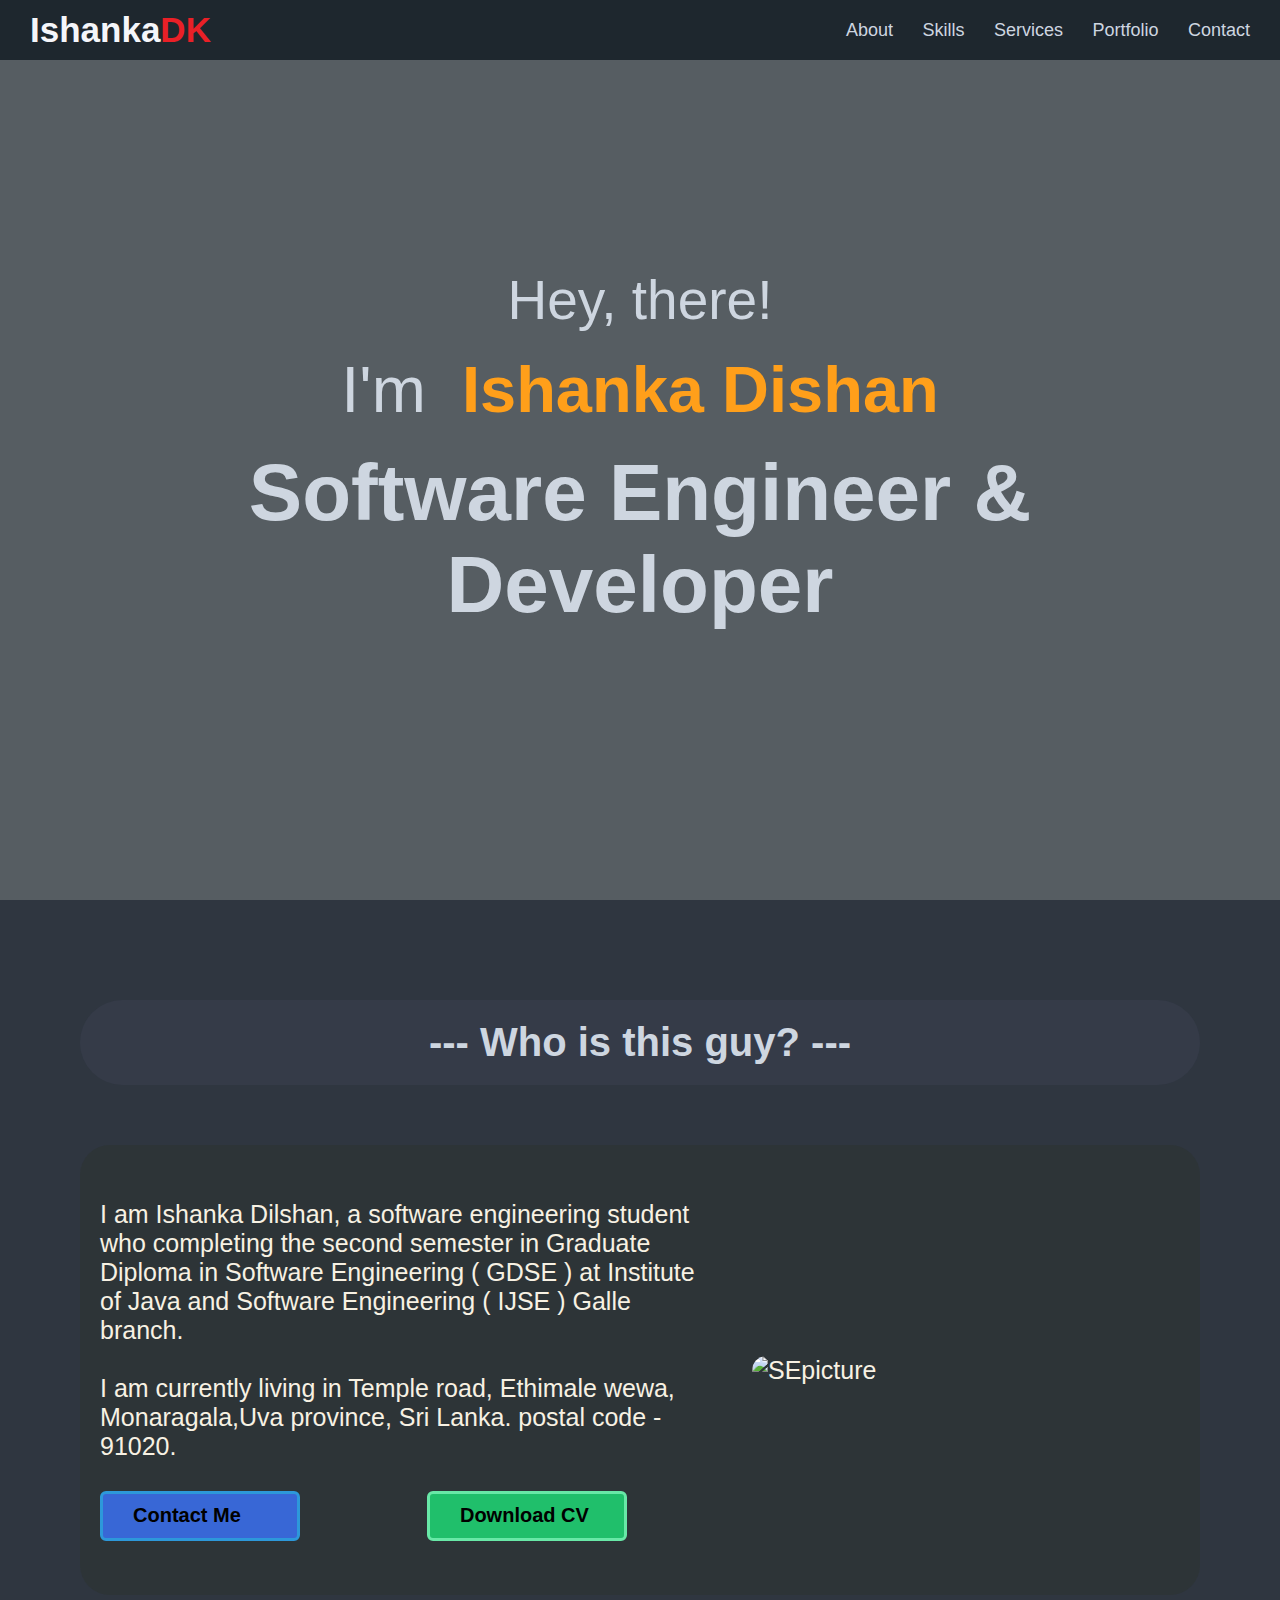
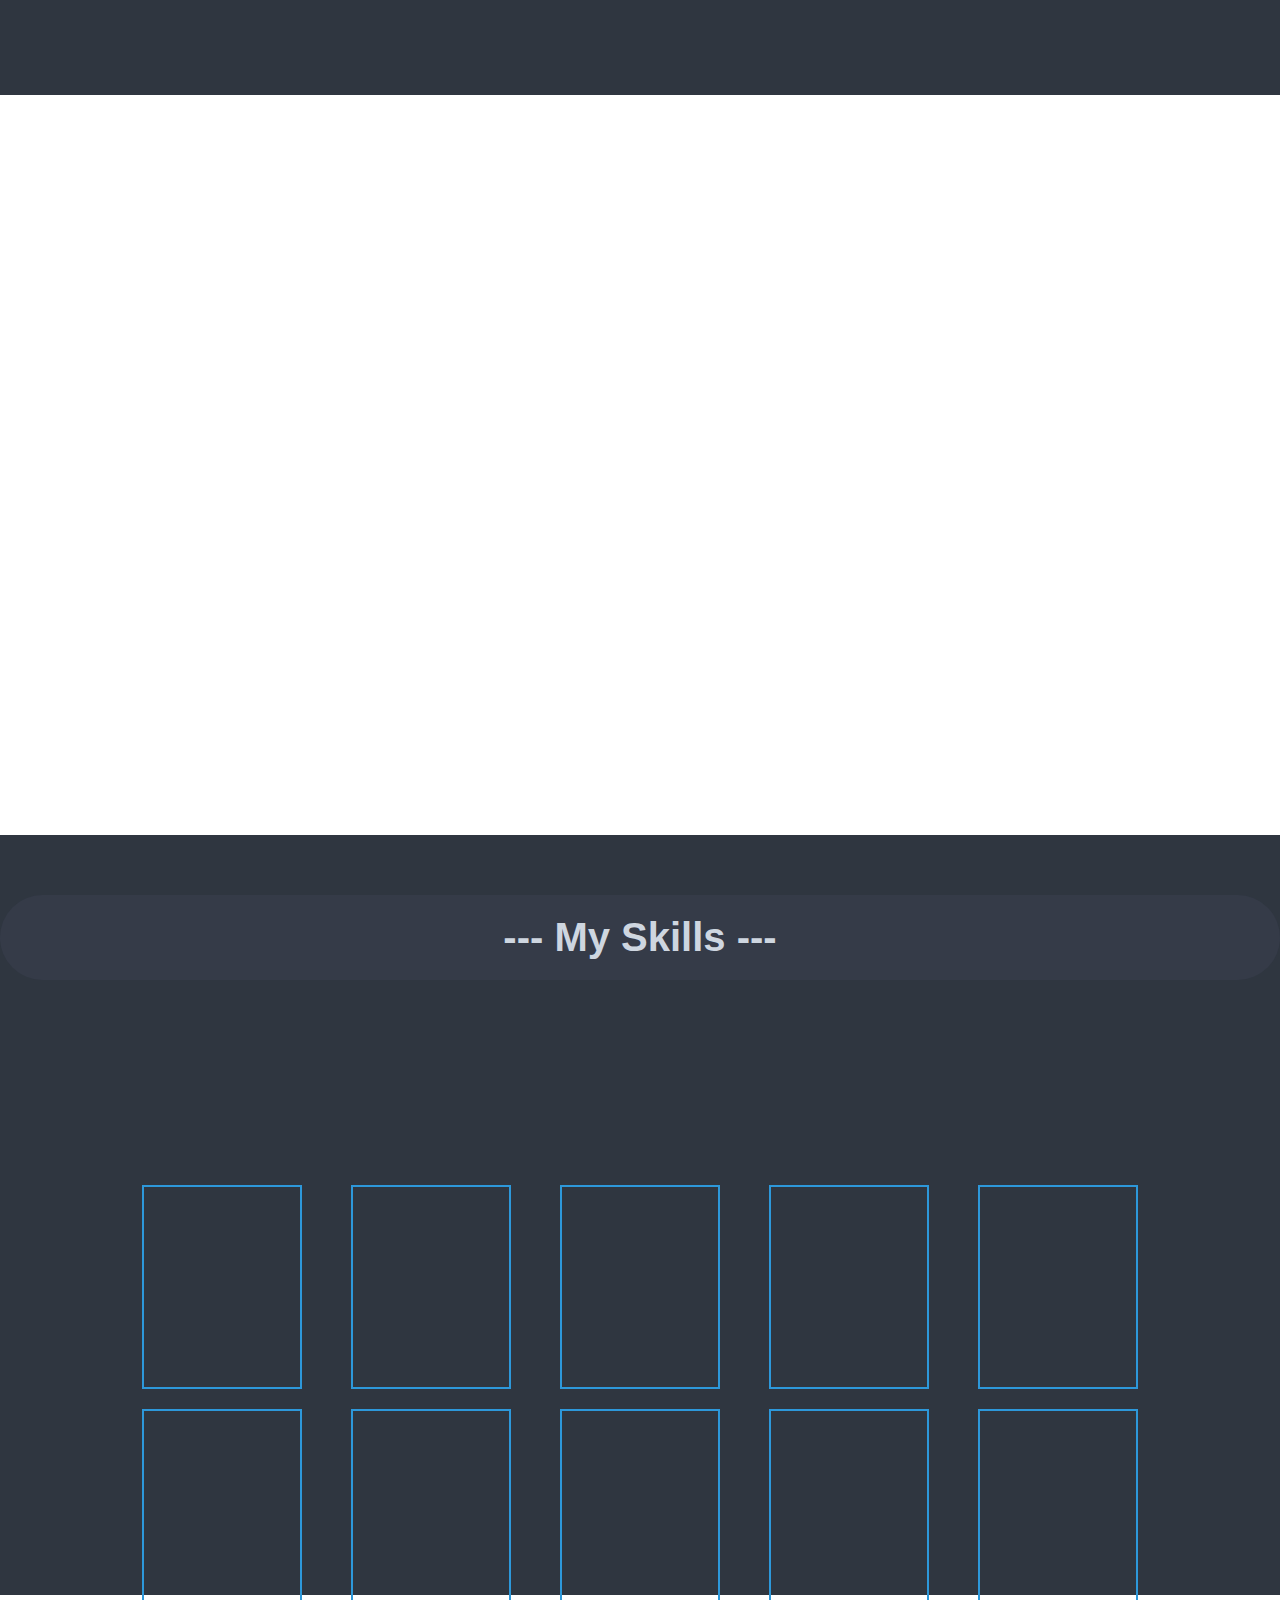
==== index.html @ 6222e840 "redeveloped to about." ====
<!DOCTYPE html>
<html lang="en">
<head>
    <meta charset="UTF-8">
    <title>Portfolio - IshankaDK</title>
    <link rel="stylesheet" href="assests/css/normalize.css">
    <link rel="stylesheet" href="assests/css/webstyles.css">
    <link rel="icon" href="assests/img/icon/dk-icon.png">
    <link rel="stylesheet" href="assests/fonts/css/all.min.css">
    <meta name="viewport" content="width=device-width initial-scale=1">
</head>
<body>
<header class="fa-header">
    <div class="max-width">
        <div class="logo">
            <a class="page_nav" href="#home">
                Ishanka<span>DK</span>
            </a>
        </div>
        <ul class="menu">
            <li>
                <a class="page_nav" href="#about">About</a>
            </li>
            <li>
                <a class="page_nav" href="#skills">Skills</a>
            </li>
            <li>
                <a class="page_nav" href="#services">Services</a>
            </li>
            <li>
                <a class="page_nav" href="#portfolio">Portfolio</a>
            </li>
            <li>
                <a class="page_nav" href="#contact">Contact</a>
            </li>
        </ul>
    </div>
</header>
<div class="home-background">
    <section class="home" id="home">
        <div class="max-width">
            <div class="home-content">
                <div class="text-1">Hey, there!</div>
                <div class="text-2">I'm &nbsp;<span>Ishanka Dishan</span></div>
                <div class="text-3">Software Engineer & Developer</div>
            </div>
        </div>
    </section>
</div>
    <section class="about" id="about">
        <div class="max-width">
            <h2 class="title">
                --- Who is this guy? ---
            </h2>
            <div class="about-content">
                <div class="column left">
                    <p>I am Ishanka Dilshan, a software engineering student who completing the second semester in
                        Graduate
                        Diploma in Software Engineering ( GDSE ) at
                        Institute of Java and Software Engineering ( IJSE ) Galle branch.
                        <br><br>I am currently living in Temple road, Ethimale wewa,  Monaragala,Uva province, Sri Lanka. postal
                        code
                        - 91020.</p>
                    <a href="#" class="contactme" id="contactme">Contact Me </a>
                    <a href="#" class="downloadcv" id="downloadcv">Download CV</a>
                </div>
                <div class="column right">
                    <img class="seimg" src="assests/img/SEpic.jpg" alt="SEpicture">
                </div>
            </div>
        </div>
    </section>
    <section class="skills" id="skills">
        <div class="title">
            --- My Skills ---
        </div>
        <div>
            <section class="skill-list">
               <section class="java-icon"></section>
               <section class="mysql-icon"></section>
               <section class="html5-icon"></section>
               <section class="css3-icon"></section>
               <section class="js-icon"></section>
                <section class="php-icon"></section>
                <section class="node-icon"></section>
               <section class="python-icon"></section>
               <section class="react-icon"></section>
               <section class="linux-icon"></section>
            </section>
        </div>
    </section>
<!--    <section class="services" id="services">-->
<!--        <div class="title">-->
<!--            -&#45;&#45; Services -&#45;&#45;-->
<!--        </div>-->
<!--        <div>-->
<!--            <section class="service-list">-->
<!--                <section>-->
<!--                    <div class="service-icon"></div>-->
<!--                    <h2 class="services-title">Web App Development</h2>-->
<!--                </section>-->
<!--                <section>-->
<!--                    <div class="service-icon"></div>-->
<!--                    <h2 class="services-title">Mobile App Development</h2>-->
<!--                </section>-->
<!--                <section>-->
<!--                    <div class="service-icon"></div>-->
<!--                    <h2 class="services-title">Software Development</h2>-->
<!--                </section>-->
<!--            </section>-->
<!--        </div>-->
<!--    </section>-->
<!--    <section class="portfolio" id="portfolio">-->
<!--        <div class="title">-->
<!--            -&#45;&#45; Portfolio -&#45;&#45;-->
<!--        </div>-->
<!--        <div></div>-->
<!--    </section>-->
<!--    <section class="contact" id="contact">-->
<!--        <div>-->
<!--            -&#45;&#45; Get in touch with me -&#45;&#45;-->
<!--        </div>-->
<!--        <div></div>-->
<!--    </section>-->
<footer></footer>
</body>
</html>
---- assests/css/webstyles.css ----
* {
    margin: 0;
    padding: 0;
    box-sizing: border-box;
    text-decoration: none;
}

html {
    scroll-behavior: smooth;
}

/* custom scroll bar */
::-webkit-scrollbar {
    width: 10px;
}

::-webkit-scrollbar-track {
    background: #f1f1f1;
}

::-webkit-scrollbar-thumb {
    background: #888;
}

::-webkit-scrollbar-thumb:hover {
    background: #555;
}

section {
    padding: 100px 0;
}

.max-width {
    max-width: 1300px;
    padding: 0 80px;
    margin: auto;
}

.fa-header {
    position: fixed;
    width: 100%;
    z-index: 4;
    padding: 10px 0;
    font-family: 'Poppins', sans-serif;
    background: #1E272E;
    opacity: 1;
}

.fa-header .max-width {
    display: flex;
    align-items: center;
    justify-content: space-between;
    margin: 0 30px;
    padding: 0
}

.fa-header .logo a {
    color: #F5F6FA;
    font-size: 35px;
    font-weight: 600;
}

.fa-header .logo a span {
    color: #EA2027;
}

.fa-header .menu li {
    /*list-style-image: initial;*/
    list-style: none;
    display: inline-block;
    margin: 0;
}

.fa-header .menu li a {
    display: block;
    color: #CED6E0;
    font-size: 18px;
    font-weight: 500;
    margin-left: 25px;
    transition: color 0.3s ease;
}

a.page_nav {
    color: #CED6E0;
    text-decoration-color: initial;
    text-decoration: none;
}

.home-background {
    background: url("../img/twitter-accounts-better-writing-940x470.jpg") no-repeat center fixed;
    height: 100vh;
    min-height: 500px;
    background-size: cover;
    z-index: -5;
}

.home {
    height: 100vh;
    min-height: 500px;
    color: #CED6E0;
    background-color: rgba(30, 39, 46, 0.75);
    font-family: 'Roboto', sans-serif;
    background-size: cover;
    z-index: 1;
}

.home .home-content {
    padding-top: 15%;
    min-width: 300px;
}

.home .home-content .text-1 {
    font-size: 55px;
    text-align: center;
}

.home .home-content .text-2 {
    font-size: 65px;
    padding-top: 20px;
    text-align: center;
}

.home .home-content .text-2 span {
    color: #FF9F1A;
    font-weight: bold;
}

.home .home-content .text-3 {
    font-size: 80px;
    padding-top: 20px;
    text-align: center;
    font-weight: bold;
}

.about {
    font-family: 'Roboto', sans-serif;
    background: #2F3640;
}

.title {
    position: relative;
    text-align: center;
    font-size: 40px;
    font-weight: 600;
    padding-top: 20px;
    margin-bottom: 60px;
    padding-bottom: 20px;
    font-family: 'Roboto', sans-serif;
    background: #353B48;
    color: #CED6E0;
    border-radius: 60px;
}

.about-content {
    display: flex;
    flex-wrap: wrap;
    align-items: center;
    justify-content: space-between;
    border-radius: 30px;
    background: rgba(45, 52, 54, 0.9);
    color: #F7F1E3;
    font-size: 25px;
    height: 450px;
}

.about .about-content .left {
    width: 55%;
    padding-left: 20px;
}

.about .about-content .right {
    width: 40%;
    margin-left: 50px;
}

.about .about-content .right .seimg {
    height: 350px;
    border-radius: 15px;
}

.about .about-content .left a {
    display: inline-block;
    width: 200px;
    height: 50px;
    font-size: 20px;
    color: black;
    text-decoration-color: initial;
    font-weight: 700;
    padding: 10px 30px;
    margin-top: 30px;
    border-radius: 6px;
}

.about .about-content .left .contactme {
    background-color: #3867D6;
    border: 3px solid #2D98DA;

}

.about .about-content .left .downloadcv {
    background-color: #20BF6B;
    border: 3px solid #68e8a7;
    margin-left: 120px;
}
/*work done*/
/*start from here*/
.skills {
    position: relative;
    width: 100%;
    height: 700px;
    /*height: 600px;*/
    /*min-height: 600px;*/
    top: 740px;
    background: #2F3640;
    /*z-index: 5;*/
    padding-top: 60px;
}

/*.skills div:nth-child(1) {*/
/*    position: absolute;*/
/*    width: 100%;*/
/*    height: 100px;*/
/*    color: #CED6E0;*/
/*    text-align: center;*/
/*    font-size: 45px;*/
/*    font-weight: 800;*/
/*    font-family: 'Redressed', sans-serif;*/
/*    background: #353B48;*/
/*    padding-top: 30px;*/
/*}*/

.skills div:nth-child(2) {
    position: absolute;
    width: 100%;
    height: 600px;
    top: 160px;
    color: white;
    text-align: center;
    font-size: 30px;
    background: #2F3640;
}

.skill-list {
    position: relative;
    display: grid;
    grid-template-rows: repeat(2, 1fr);
    grid-template-columns: repeat(5, 1fr);
    grid-gap: 20px;
    justify-items: center;
    width: 80%;
    max-width: 80%;
    height: 500px;
    left: 10%;
    top: 15%;
    /*border: 2px solid lawngreen;*/
}

.skill-list section {
    /*position: relative;*/
    width: 160px;
    height: 160px;
    border: 2px solid #2D98DA;
}

.skill-list section:hover {
    /*border: 3px solid rgb(4, 239, 44);*/
    width: 163px;
    height: 163px;
}

.skill-list .java-icon {
    background: url("../img/icon/skills-icon/icons8-java-480.png");
    background-size: cover;
}

.skill-list .mysql-icon {
    background: url("../img/icon/skills-icon/icons8-mysql-logo-500.png");
    background-size: cover;
}

.skill-list .html5-icon {
    background: url("../img/icon/skills-icon/icons8-html-5-480.png");
    background-size: cover;
}

.skill-list .css3-icon {
    background: url("../img/icon/skills-icon/icons8-css3-480.png");
    background-size: cover;
}

.skill-list .js-icon {
    background: url("../img/icon/skills-icon/icons8-javascript-480.png");
    background-size: cover;
}

.skill-list .php-icon {
    background: url("../img/icon/skills-icon/icons8-php-logo-512.png");
    background-size: cover;
}

.skill-list .node-icon {
    background: url("../img/icon/skills-icon/icons8-nodejs-480.png");
    background-size: cover;
}

.skill-list .python-icon {
    background: url("../img/icon/skills-icon/icons8-python-480.png");
    background-size: cover;
}

.skill-list .react-icon {
    background: url("../img/icon/skills-icon/icons8-react-480.png");
    background-size: cover;
}

.skill-list .linux-icon {
    background: url("../img/icon/skills-icon/icons8-linux-96.png");
    background-size: cover;
}

.services {
    position: relative;
    width: 100%;
    height: 700px;
    /*height: 600px;*/
    /*min-height: 600px;*/
    top: 740px;
    background: #2F3640;
    /*z-index: 5;*/
    padding-top: 60px;
}

/*.services .title {*/
/*    position: absolute;*/
/*    width: 100%;*/
/*    height: 100px;*/
/*    color: #CED6E0;*/
/*    text-align: center;*/
/*    font-size: 45px;*/
/*    font-weight: 800;*/
/*    font-family: 'Redressed', sans-serif;*/
/*    background: #353B48;*/
/*    padding-top: 30px;*/
/*}*/

.services div:nth-child(2) {
    position: absolute;
    display: flex;
    width: 100%;
    height: 600px;
    top: 160px;
    color: white;
    text-align: center;
    font-size: 30px;
    background: #2F3640;
}

.service-list {
    position: relative;
    display: flex;
    width: 90%;
    max-width: 80%;
    height: 500px;
    left: 10%;
    top: 15%;
    /*justify-content: center;*/
    justify-content: space-between;
}

.service-list section {
    width: 350px;
    height: 400px;
    /*border: 2px solid #2D98DA;*/
    background: rgb(26, 28, 29);
    border-radius: 10%;
    /*text-align: center;*/
    margin-bottom: 20px;
    cursor: pointer;
    color: #CED6E0;
}

.service-list .services-title {
    position: relative;
    width: 320px;
    height: max-content;
    font-size: 26px;
    font-family: 'Nokora', sans-serif;
    font-style: normal;
    margin: 0;
    left: 50%;
    right: 50%;
    transform: translate(-50%, -50%);
    top: 250px;
}

.service-list .service-icon {
    position: relative;
    left: 50%;
    right: 50%;
    transform: translate(-50%, -50%);
    top: 100px;
    width: 150px;
    height: 100px;
    /*background: green;*/
    border: 2px solid white;
}

.portfolio {
    position: relative;
    width: 100%;
    height: 700px;
    /*height: 600px;*/
    /*min-height: 600px;*/
    top: 740px;
    background: #2F3640;
    /*z-index: 5;*/
    padding-top: 60px;
}

/*.portfolio div:nth-child(1) {*/
/*    position: absolute;*/
/*    width: 100%;*/
/*    height: 100px;*/
/*    color: #CED6E0;*/
/*    text-align: center;*/
/*    font-size: 45px;*/
/*    font-weight: 800;*/
/*    font-family: 'Redressed', sans-serif;*/
/*    background: #353B48;*/
/*    padding-top: 30px;*/
/*}*/

.portfolio div:nth-child(2) {
    position: absolute;
    width: 100%;
    height: 700px;
    top: 160px;
    color: white;
    text-align: center;
    font-size: 30px;
    background: #2F3640;
}

.contact {
    position: relative;
    width: 100%;
    height: 700px;
    /*height: 600px;*/
    /*min-height: 600px;*/
    top: 780px;
    background: #2F3640;
    /*z-index: 5;*/
    padding-top: 60px;
}

/*.contact div:nth-child(1) {*/
/*    position: absolute;*/
/*    width: 100%;*/
/*    height: 100px;*/
/*    color: #CED6E0;*/
/*    text-align: center;*/
/*    font-size: 45px;*/
/*    font-weight: 800;*/
/*    font-family: 'Redressed', sans-serif;*/
/*    background: #353B48;*/
/*    padding-top: 30px;*/
/*}*/

.contact div:nth-child(2) {
    position: absolute;
    width: 100%;
    height: 700px;
    top: 160px;
    color: white;
    text-align: center;
    font-size: 30px;
    background: #2F3640;
}
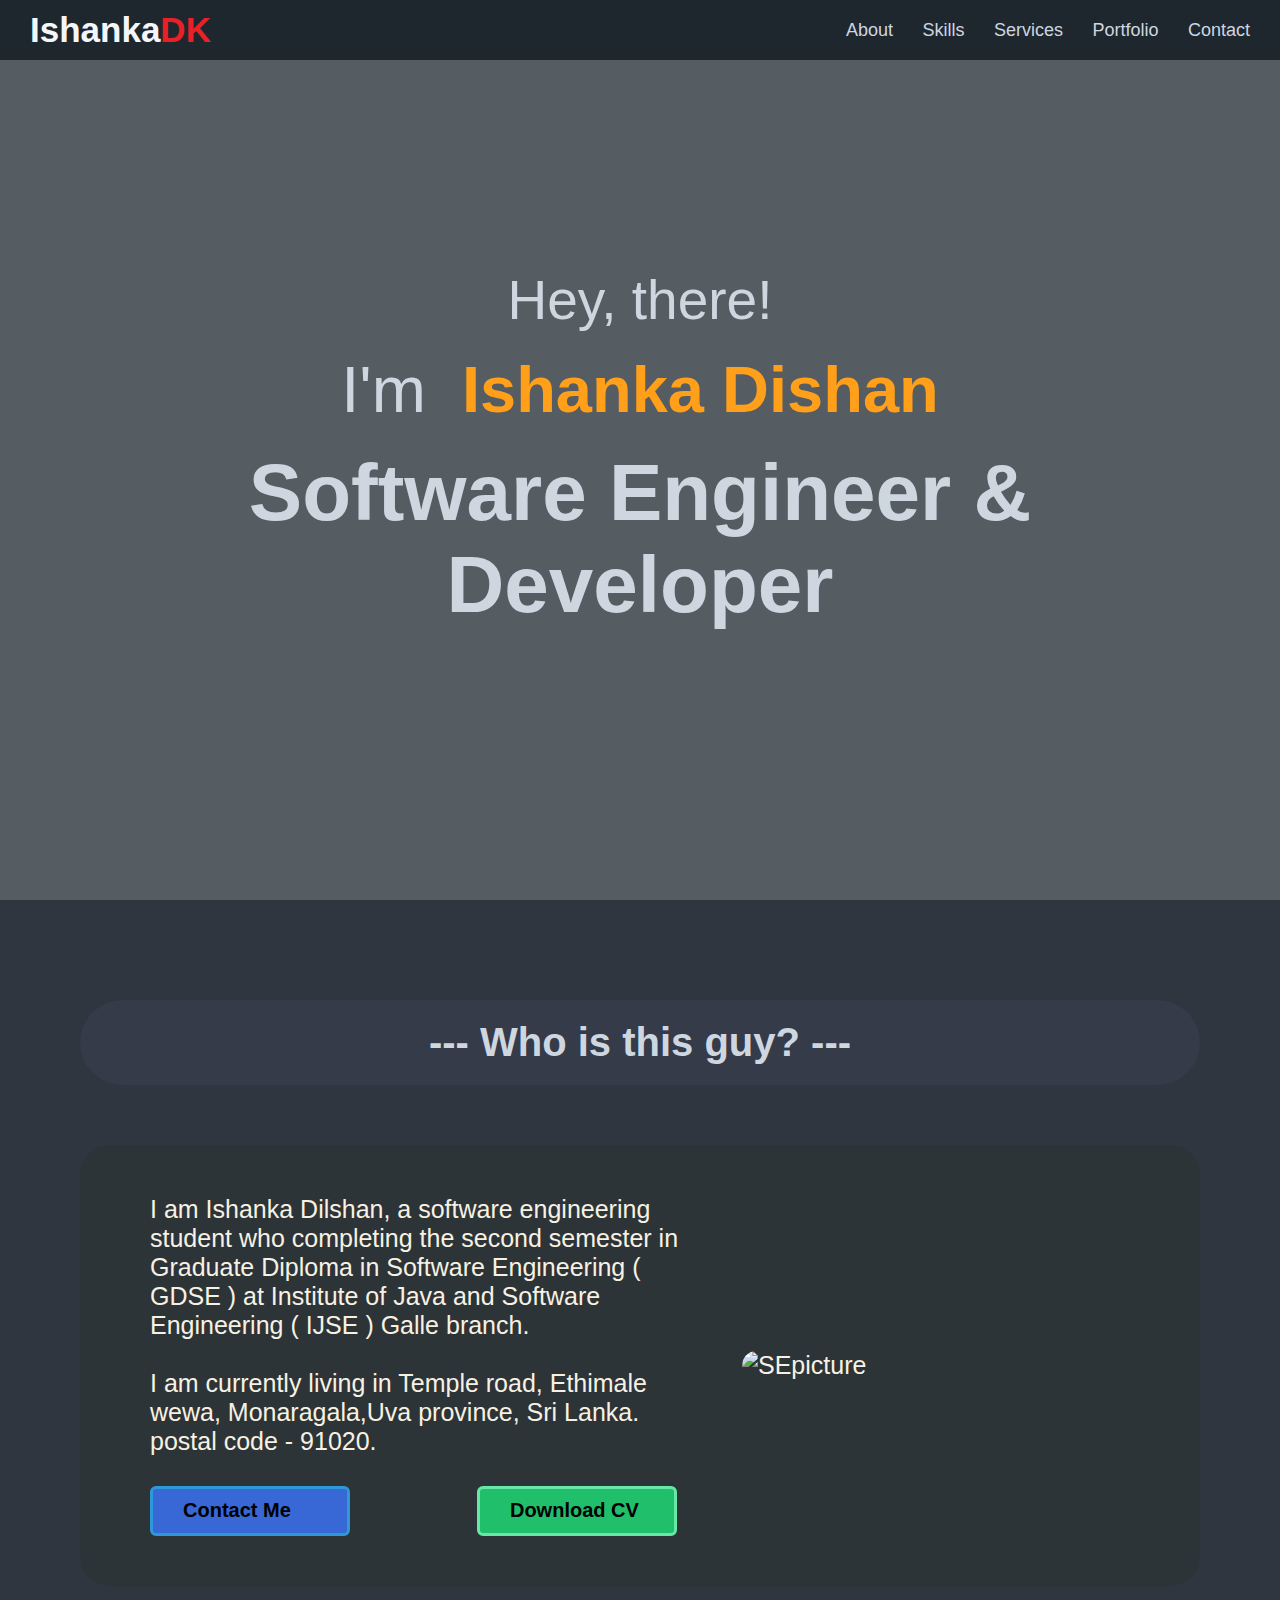
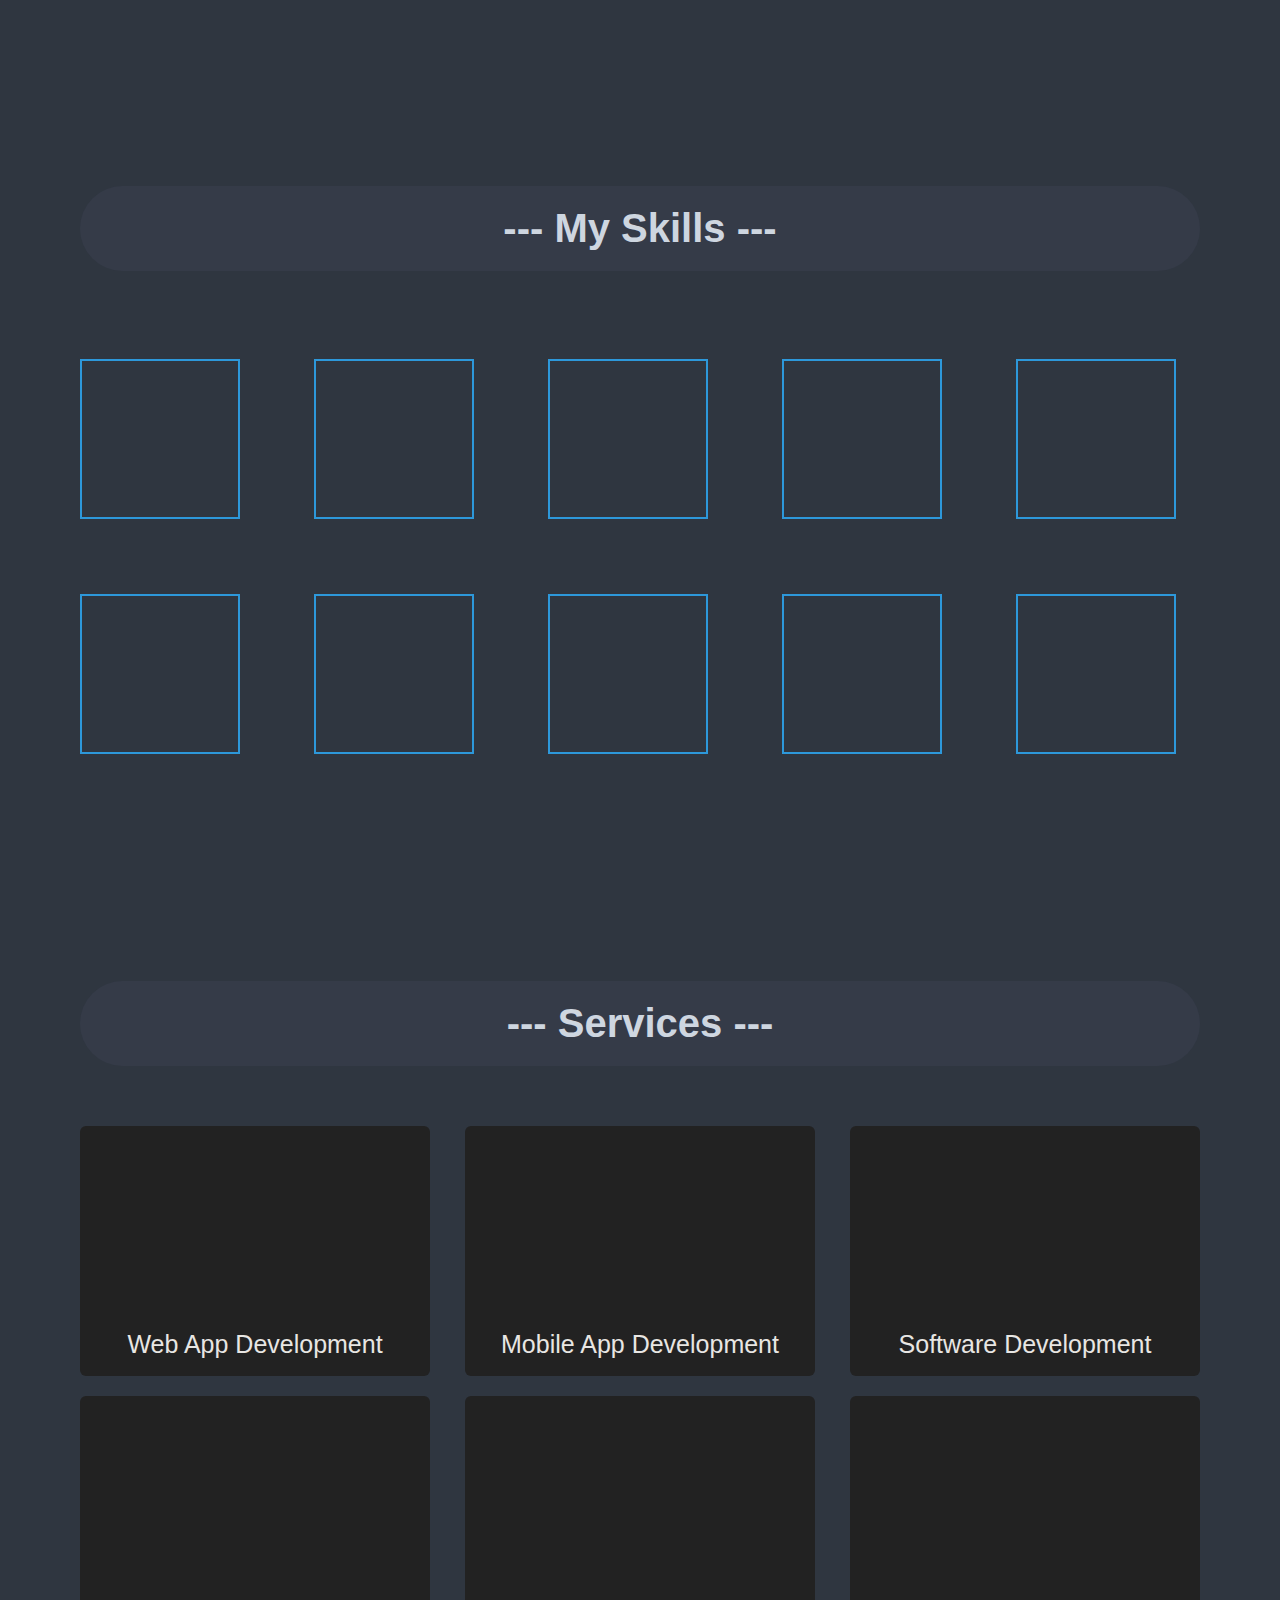
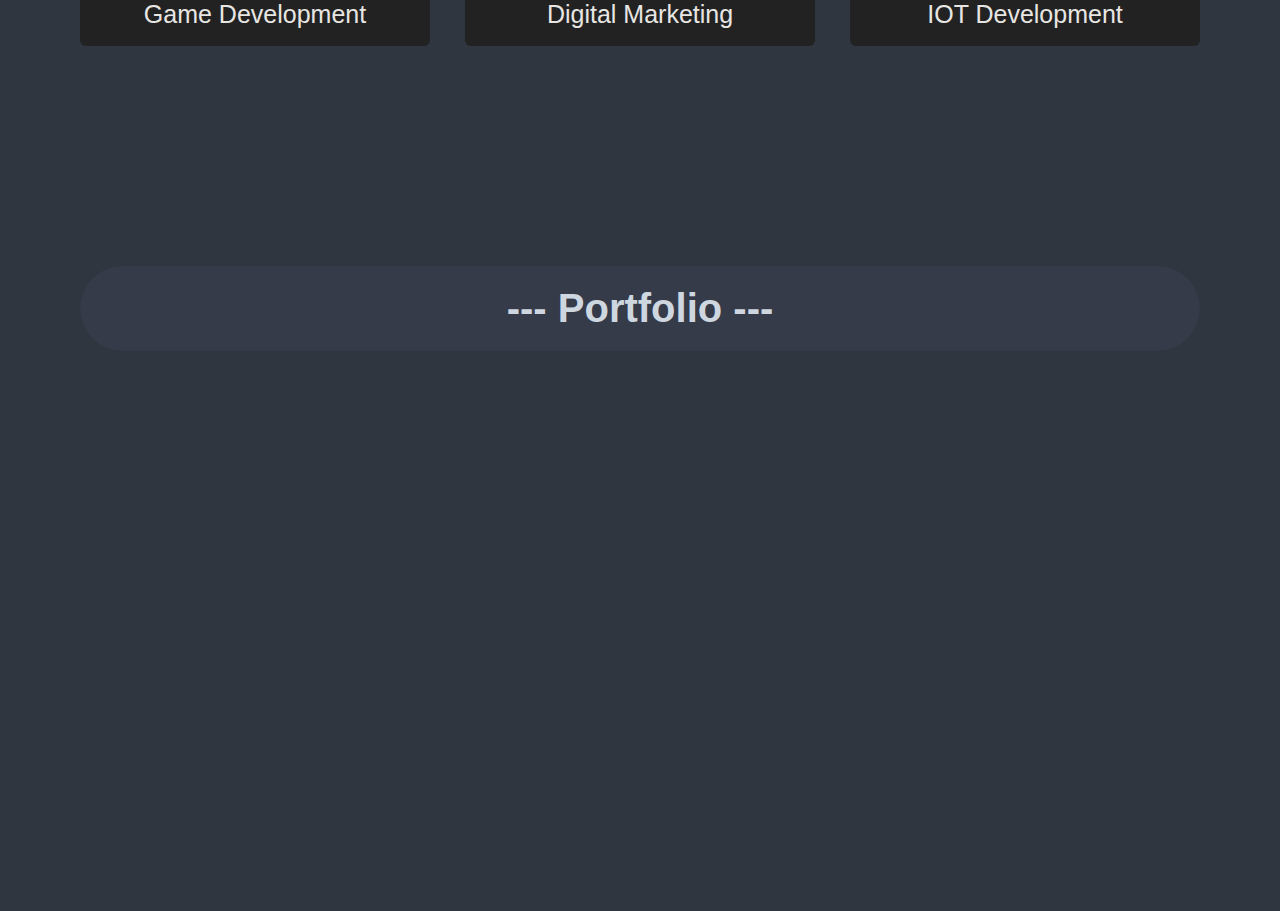
==== commit 7dc6c330: "developed to services, portfolio and contact not done" ====
--- a/index.html
+++ b/index.html
@@ -6,10 +6,11 @@
     <link rel="stylesheet" href="assests/css/normalize.css">
     <link rel="stylesheet" href="assests/css/webstyles.css">
     <link rel="icon" href="assests/img/icon/dk-icon.png">
-    <link rel="stylesheet" href="assests/fonts/css/all.min.css">
+    <script src="https://kit.fontawesome.com/afe4eda1b0.js" crossorigin="anonymous"></script>
     <meta name="viewport" content="width=device-width initial-scale=1">
 </head>
 <body>
+
 <header class="fa-header">
     <div class="max-width">
         <div class="logo">
@@ -36,6 +37,7 @@
         </ul>
     </div>
 </header>
+
 <div class="home-background">
     <section class="home" id="home">
         <div class="max-width">
@@ -47,75 +49,121 @@
         </div>
     </section>
 </div>
-    <section class="about" id="about">
+
+<section class="about" id="about">
+    <div class="max-width">
+        <h2 class="title">
+            --- Who is this guy? ---
+        </h2>
+        <div class="about-content">
+            <div class="column left">
+                <p>I am Ishanka Dilshan, a software engineering student who completing the second semester in
+                    Graduate
+                    Diploma in Software Engineering ( GDSE ) at
+                    Institute of Java and Software Engineering ( IJSE ) Galle branch.
+                    <br><br>I am currently living in Temple road, Ethimale wewa, Monaragala,Uva province, Sri Lanka.
+                    postal
+                    code
+                    - 91020.</p>
+                <a href="#" class="contactme" id="contactme">Contact Me </a>
+                <a href="#" class="downloadcv" id="downloadcv">Download CV</a>
+            </div>
+            <div class="column right">
+                <img class="seimg" src="assests/img/SEpic.jpg" alt="SEpicture">
+            </div>
+        </div>
+    </div>
+</section>
+
+<section class="skills" id="skills">
+    <div class="max-width">
+        <div class="title">
+            --- My Skills ---
+        </div>
+        <div class="skills-content">
+            <section class="java-icon"></section>
+            <section class="mysql-icon"></section>
+            <section class="html5-icon"></section>
+            <section class="css3-icon"></section>
+            <section class="js-icon"></section>
+            <section class="php-icon"></section>
+            <section class="node-icon"></section>
+            <section class="python-icon"></section>
+            <section class="react-icon"></section>
+            <section class="linux-icon"></section>
+        </div>
+    </div>
+</section>
+
+<section class="services" id="services">
+    <div class="max-width">
+        <div class="title">
+            --- Services ---
+        </div>
+        <div class="service-list">
+            <section>
+                <div class="services-content">
+                    <div class="service-icon">
+                        <i class="fas fa-globe"></i>
+                    </div>
+                    <div class="services-title">Web App Development</div>
+                </div>
+            </section>
+            <section>
+                <div class="services-content">
+                    <div class="service-icon">
+                        <i class="fas fa-mobile"></i>
+                    </div>
+                    <div class="services-title">Mobile App Development</div>
+                </div>
+            </section>
+            <section>
+                <div class="services-content">
+                    <div class="service-icon">
+                        <i class="fas fa-code"></i>
+                    </div>
+                    <div class="services-title">Software Development</div>
+                </div>
+            </section>
+            <section>
+                <div class="services-content">
+                    <div class="service-icon">
+                        <i class="fas fa-gamepad"></i>
+                    </div>
+                    <div class="services-title">Game Development</div>
+                </div>
+            </section>
+            <section>
+                <div class="services-content">
+                    <div class="service-icon">
+                        <i class="fas fa-comments-dollar"></i>
+                    </div>
+                    <div class="services-title">Digital Marketing</div>
+                </div>
+            </section>
+            <section>
+                <div class="services-content">
+                    <div class="service-icon">
+                        <i class="fas fa-wifi"></i>
+                    </div>
+                    <div class="services-title">IOT Development</div>
+                </div>
+            </section>
+        </div>
+    </div>
+</section>
+
+    <section class="portfolio" id="portfolio">
         <div class="max-width">
-            <h2 class="title">
-                --- Who is this guy? ---
-            </h2>
-            <div class="about-content">
-                <div class="column left">
-                    <p>I am Ishanka Dilshan, a software engineering student who completing the second semester in
-                        Graduate
-                        Diploma in Software Engineering ( GDSE ) at
-                        Institute of Java and Software Engineering ( IJSE ) Galle branch.
-                        <br><br>I am currently living in Temple road, Ethimale wewa,  Monaragala,Uva province, Sri Lanka. postal
-                        code
-                        - 91020.</p>
-                    <a href="#" class="contactme" id="contactme">Contact Me </a>
-                    <a href="#" class="downloadcv" id="downloadcv">Download CV</a>
-                </div>
-                <div class="column right">
-                    <img class="seimg" src="assests/img/SEpic.jpg" alt="SEpicture">
-                </div>
+            <div class="title">
+                --- Portfolio ---
+            </div>
+            <div class="portfolio-content">
+                <section class="projects"></section>
+                <section class="assignment"></section>
             </div>
         </div>
     </section>
-    <section class="skills" id="skills">
-        <div class="title">
-            --- My Skills ---
-        </div>
-        <div>
-            <section class="skill-list">
-               <section class="java-icon"></section>
-               <section class="mysql-icon"></section>
-               <section class="html5-icon"></section>
-               <section class="css3-icon"></section>
-               <section class="js-icon"></section>
-                <section class="php-icon"></section>
-                <section class="node-icon"></section>
-               <section class="python-icon"></section>
-               <section class="react-icon"></section>
-               <section class="linux-icon"></section>
-            </section>
-        </div>
-    </section>
-<!--    <section class="services" id="services">-->
-<!--        <div class="title">-->
-<!--            -&#45;&#45; Services -&#45;&#45;-->
-<!--        </div>-->
-<!--        <div>-->
-<!--            <section class="service-list">-->
-<!--                <section>-->
-<!--                    <div class="service-icon"></div>-->
-<!--                    <h2 class="services-title">Web App Development</h2>-->
-<!--                </section>-->
-<!--                <section>-->
-<!--                    <div class="service-icon"></div>-->
-<!--                    <h2 class="services-title">Mobile App Development</h2>-->
-<!--                </section>-->
-<!--                <section>-->
-<!--                    <div class="service-icon"></div>-->
-<!--                    <h2 class="services-title">Software Development</h2>-->
-<!--                </section>-->
-<!--            </section>-->
-<!--        </div>-->
-<!--    </section>-->
-<!--    <section class="portfolio" id="portfolio">-->
-<!--        <div class="title">-->
-<!--            -&#45;&#45; Portfolio -&#45;&#45;-->
-<!--        </div>-->
-<!--        <div></div>-->
-<!--    </section>-->
 <!--    <section class="contact" id="contact">-->
 <!--        <div>-->
 <!--            -&#45;&#45; Get in touch with me -&#45;&#45;-->
--- a/assests/css/webstyles.css
+++ b/assests/css/webstyles.css
@@ -30,11 +30,30 @@
     padding: 100px 0;
 }
 
+.title {
+    position: relative;
+    text-align: center;
+    font-size: 40px;
+    font-weight: 600;
+    padding-top: 20px;
+    margin-bottom: 60px;
+    padding-bottom: 20px;
+    font-family: 'Roboto', sans-serif;
+    background: #353B48;
+    color: #CED6E0;
+    border-radius: 60px;
+}
+.about , .skills , .services , .portfolio , .contact{
+    font-family: 'Roboto', sans-serif;
+    background: #2F3640;
+}
 .max-width {
     max-width: 1300px;
     padding: 0 80px;
     margin: auto;
 }
+
+    /*header section  */
 
 .fa-header {
     position: fixed;
@@ -80,11 +99,13 @@
     transition: color 0.3s ease;
 }
 
-a.page_nav {
+a .page_nav {
     color: #CED6E0;
     text-decoration-color: initial;
     text-decoration: none;
 }
+
+    /*home section*/
 
 .home-background {
     background: url("../img/twitter-accounts-better-writing-940x470.jpg") no-repeat center fixed;
@@ -96,7 +117,7 @@
 
 .home {
     height: 100vh;
-    min-height: 500px;
+    /*min-height: 500px;*/
     color: #CED6E0;
     background-color: rgba(30, 39, 46, 0.75);
     font-family: 'Roboto', sans-serif;
@@ -106,7 +127,7 @@
 
 .home .home-content {
     padding-top: 15%;
-    min-width: 300px;
+    /*min-width: 300px;*/
 }
 
 .home .home-content .text-1 {
@@ -132,24 +153,7 @@
     font-weight: bold;
 }
 
-.about {
-    font-family: 'Roboto', sans-serif;
-    background: #2F3640;
-}
-
-.title {
-    position: relative;
-    text-align: center;
-    font-size: 40px;
-    font-weight: 600;
-    padding-top: 20px;
-    margin-bottom: 60px;
-    padding-bottom: 20px;
-    font-family: 'Roboto', sans-serif;
-    background: #353B48;
-    color: #CED6E0;
-    border-radius: 60px;
-}
+    /*about section  */
 
 .about-content {
     display: flex;
@@ -160,7 +164,8 @@
     background: rgba(45, 52, 54, 0.9);
     color: #F7F1E3;
     font-size: 25px;
-    height: 450px;
+    /*height: 450px;*/
+    padding: 50px;
 }
 
 .about .about-content .left {
@@ -202,277 +207,126 @@
     border: 3px solid #68e8a7;
     margin-left: 120px;
 }
-/*work done*/
-/*start from here*/
-.skills {
-    position: relative;
-    width: 100%;
-    height: 700px;
-    /*height: 600px;*/
-    /*min-height: 600px;*/
-    top: 740px;
-    background: #2F3640;
-    /*z-index: 5;*/
-    padding-top: 60px;
-}
-
-/*.skills div:nth-child(1) {*/
-/*    position: absolute;*/
-/*    width: 100%;*/
-/*    height: 100px;*/
-/*    color: #CED6E0;*/
-/*    text-align: center;*/
-/*    font-size: 45px;*/
-/*    font-weight: 800;*/
-/*    font-family: 'Redressed', sans-serif;*/
-/*    background: #353B48;*/
-/*    padding-top: 30px;*/
-/*}*/
-
-.skills div:nth-child(2) {
-    position: absolute;
-    width: 100%;
-    height: 600px;
-    top: 160px;
-    color: white;
-    text-align: center;
-    font-size: 30px;
-    background: #2F3640;
-}
-
-.skill-list {
-    position: relative;
+
+    /*skills section*/
+
+.skills-content {
     display: grid;
+    grid-gap: 20px 50px;
+    align-items: center;
+    justify-content: space-between;
     grid-template-rows: repeat(2, 1fr);
     grid-template-columns: repeat(5, 1fr);
-    grid-gap: 20px;
-    justify-items: center;
-    width: 80%;
-    max-width: 80%;
-    height: 500px;
-    left: 10%;
-    top: 15%;
-    /*border: 2px solid lawngreen;*/
-}
-
-.skill-list section {
-    /*position: relative;*/
+    color: #F7F1E3;
+    /*font-size: 25px;*/
+    height: 450px;
+}
+
+.skills-content section {
+    padding: 10px 10px;
     width: 160px;
     height: 160px;
     border: 2px solid #2D98DA;
-}
-
-.skill-list section:hover {
-    /*border: 3px solid rgb(4, 239, 44);*/
+    cursor: pointer;
+}
+
+.skills-content section:hover {
     width: 163px;
     height: 163px;
 }
 
-.skill-list .java-icon {
+.skills-content .java-icon {
     background: url("../img/icon/skills-icon/icons8-java-480.png");
     background-size: cover;
 }
 
-.skill-list .mysql-icon {
+.skills-content .mysql-icon {
     background: url("../img/icon/skills-icon/icons8-mysql-logo-500.png");
     background-size: cover;
 }
 
-.skill-list .html5-icon {
+.skills-content .html5-icon {
     background: url("../img/icon/skills-icon/icons8-html-5-480.png");
     background-size: cover;
 }
 
-.skill-list .css3-icon {
+.skills-content .css3-icon {
     background: url("../img/icon/skills-icon/icons8-css3-480.png");
     background-size: cover;
 }
 
-.skill-list .js-icon {
+.skills-content .js-icon {
     background: url("../img/icon/skills-icon/icons8-javascript-480.png");
     background-size: cover;
 }
 
-.skill-list .php-icon {
+.skills-content .php-icon {
     background: url("../img/icon/skills-icon/icons8-php-logo-512.png");
     background-size: cover;
 }
 
-.skill-list .node-icon {
+.skills-content .node-icon {
     background: url("../img/icon/skills-icon/icons8-nodejs-480.png");
     background-size: cover;
 }
 
-.skill-list .python-icon {
+.skills-content .python-icon {
     background: url("../img/icon/skills-icon/icons8-python-480.png");
     background-size: cover;
 }
 
-.skill-list .react-icon {
+.skills-content .react-icon {
     background: url("../img/icon/skills-icon/icons8-react-480.png");
     background-size: cover;
 }
 
-.skill-list .linux-icon {
+.skills-content .linux-icon {
     background: url("../img/icon/skills-icon/icons8-linux-96.png");
     background-size: cover;
 }
 
-.services {
-    position: relative;
-    width: 100%;
-    height: 700px;
-    /*height: 600px;*/
-    /*min-height: 600px;*/
-    top: 740px;
-    background: #2F3640;
-    /*z-index: 5;*/
-    padding-top: 60px;
-}
-
-/*.services .title {*/
-/*    position: absolute;*/
-/*    width: 100%;*/
-/*    height: 100px;*/
-/*    color: #CED6E0;*/
-/*    text-align: center;*/
-/*    font-size: 45px;*/
-/*    font-weight: 800;*/
-/*    font-family: 'Redressed', sans-serif;*/
-/*    background: #353B48;*/
-/*    padding-top: 30px;*/
-/*}*/
-
-.services div:nth-child(2) {
-    position: absolute;
+    /*services section*/
+
+.services .service-list{
     display: flex;
-    width: 100%;
-    height: 600px;
-    top: 160px;
-    color: white;
-    text-align: center;
-    font-size: 30px;
-    background: #2F3640;
-}
-
-.service-list {
-    position: relative;
-    display: flex;
-    width: 90%;
-    max-width: 80%;
-    height: 500px;
-    left: 10%;
-    top: 15%;
-    /*justify-content: center;*/
+    flex-wrap: wrap;
+    align-items: center;
     justify-content: space-between;
 }
 
-.service-list section {
+.services .service-list section{
+    background: #222;
+    text-align: center;
+    border-radius: 6px;
+    padding: 20px 25px;
+    margin-bottom: 20px;
     width: 350px;
-    height: 400px;
-    /*border: 2px solid #2D98DA;*/
-    background: rgb(26, 28, 29);
-    border-radius: 10%;
-    /*text-align: center;*/
-    margin-bottom: 20px;
+    height: 250px;
     cursor: pointer;
-    color: #CED6E0;
-}
-
-.service-list .services-title {
-    position: relative;
-    width: 320px;
-    height: max-content;
-    font-size: 26px;
-    font-family: 'Nokora', sans-serif;
-    font-style: normal;
-    margin: 0;
-    left: 50%;
-    right: 50%;
-    transform: translate(-50%, -50%);
-    top: 250px;
-}
-
-.service-list .service-icon {
-    position: relative;
-    left: 50%;
-    right: 50%;
-    transform: translate(-50%, -50%);
-    top: 100px;
-    width: 150px;
+}
+.services .service-list section:hover{
+    background: #1E272E;
+}
+.services .service-list section:hover .services-content{
+   transform: scale(1.03);
+}
+.services .service-list section:hover .service-icon{
+    color: rgba(255, 0, 0, 0.84);
+}
+.service-icon{
+    width: 100px;
     height: 100px;
-    /*background: green;*/
-    border: 2px solid white;
-}
-
-.portfolio {
-    position: relative;
-    width: 100%;
-    height: 700px;
-    /*height: 600px;*/
-    /*min-height: 600px;*/
-    top: 740px;
-    background: #2F3640;
-    /*z-index: 5;*/
-    padding-top: 60px;
-}
-
-/*.portfolio div:nth-child(1) {*/
-/*    position: absolute;*/
-/*    width: 100%;*/
-/*    height: 100px;*/
-/*    color: #CED6E0;*/
-/*    text-align: center;*/
-/*    font-size: 45px;*/
-/*    font-weight: 800;*/
-/*    font-family: 'Redressed', sans-serif;*/
-/*    background: #353B48;*/
-/*    padding-top: 30px;*/
-/*}*/
-
-.portfolio div:nth-child(2) {
-    position: absolute;
-    width: 100%;
-    height: 700px;
-    top: 160px;
-    color: white;
-    text-align: center;
-    font-size: 30px;
-    background: #2F3640;
-}
-
-.contact {
-    position: relative;
-    width: 100%;
-    height: 700px;
-    /*height: 600px;*/
-    /*min-height: 600px;*/
-    top: 780px;
-    background: #2F3640;
-    /*z-index: 5;*/
-    padding-top: 60px;
-}
-
-/*.contact div:nth-child(1) {*/
-/*    position: absolute;*/
-/*    width: 100%;*/
-/*    height: 100px;*/
-/*    color: #CED6E0;*/
-/*    text-align: center;*/
-/*    font-size: 45px;*/
-/*    font-weight: 800;*/
-/*    font-family: 'Redressed', sans-serif;*/
-/*    background: #353B48;*/
-/*    padding-top: 30px;*/
-/*}*/
-
-.contact div:nth-child(2) {
-    position: absolute;
-    width: 100%;
-    height: 700px;
-    top: 160px;
-    color: white;
-    text-align: center;
-    font-size: 30px;
-    background: #2F3640;
-}+    display: inline-block;
+    margin-bottom: 80px;
+    font-size: 60px;
+    text-align: center;
+    color: #CED6E0;
+}
+
+.services-title{
+    color: rgb(232, 230, 227);
+    font-size: 25px;
+    font-weight: 500;
+    text-align: center;
+}
+    /*portfolio section  */
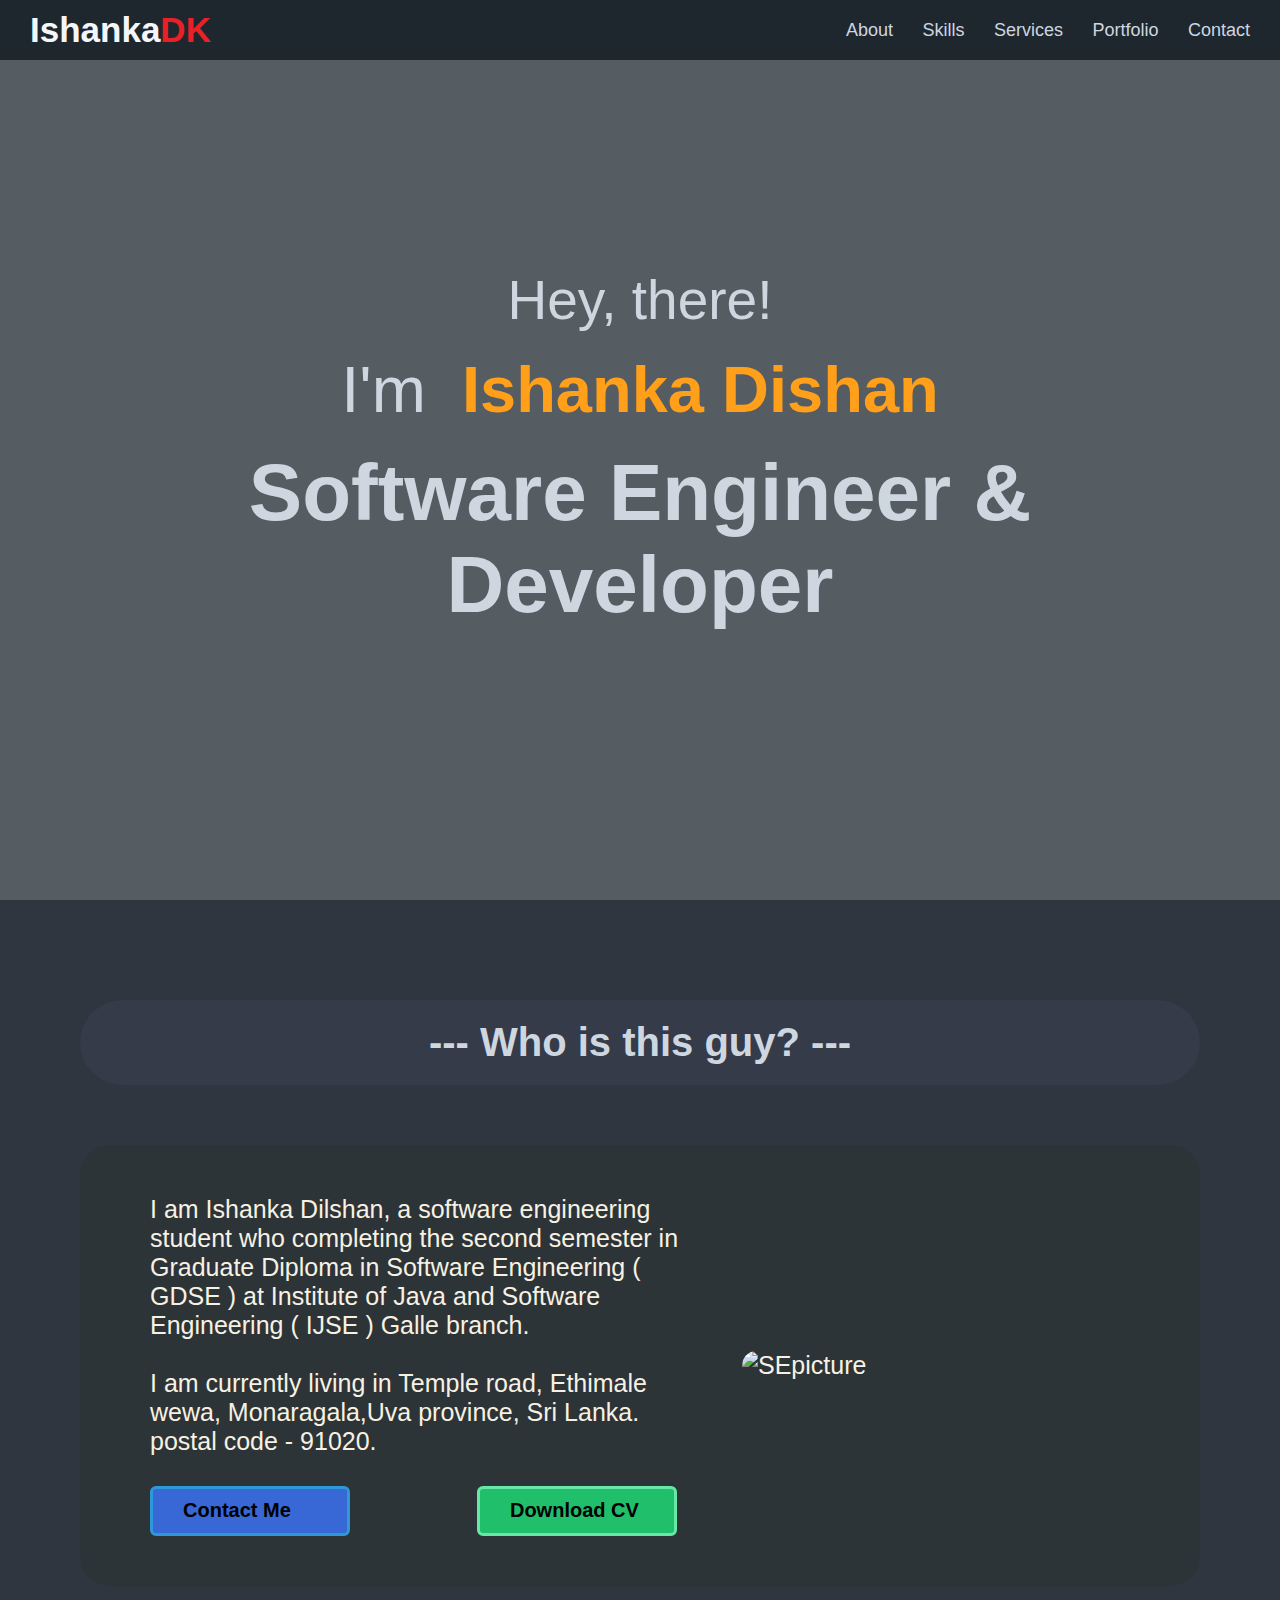
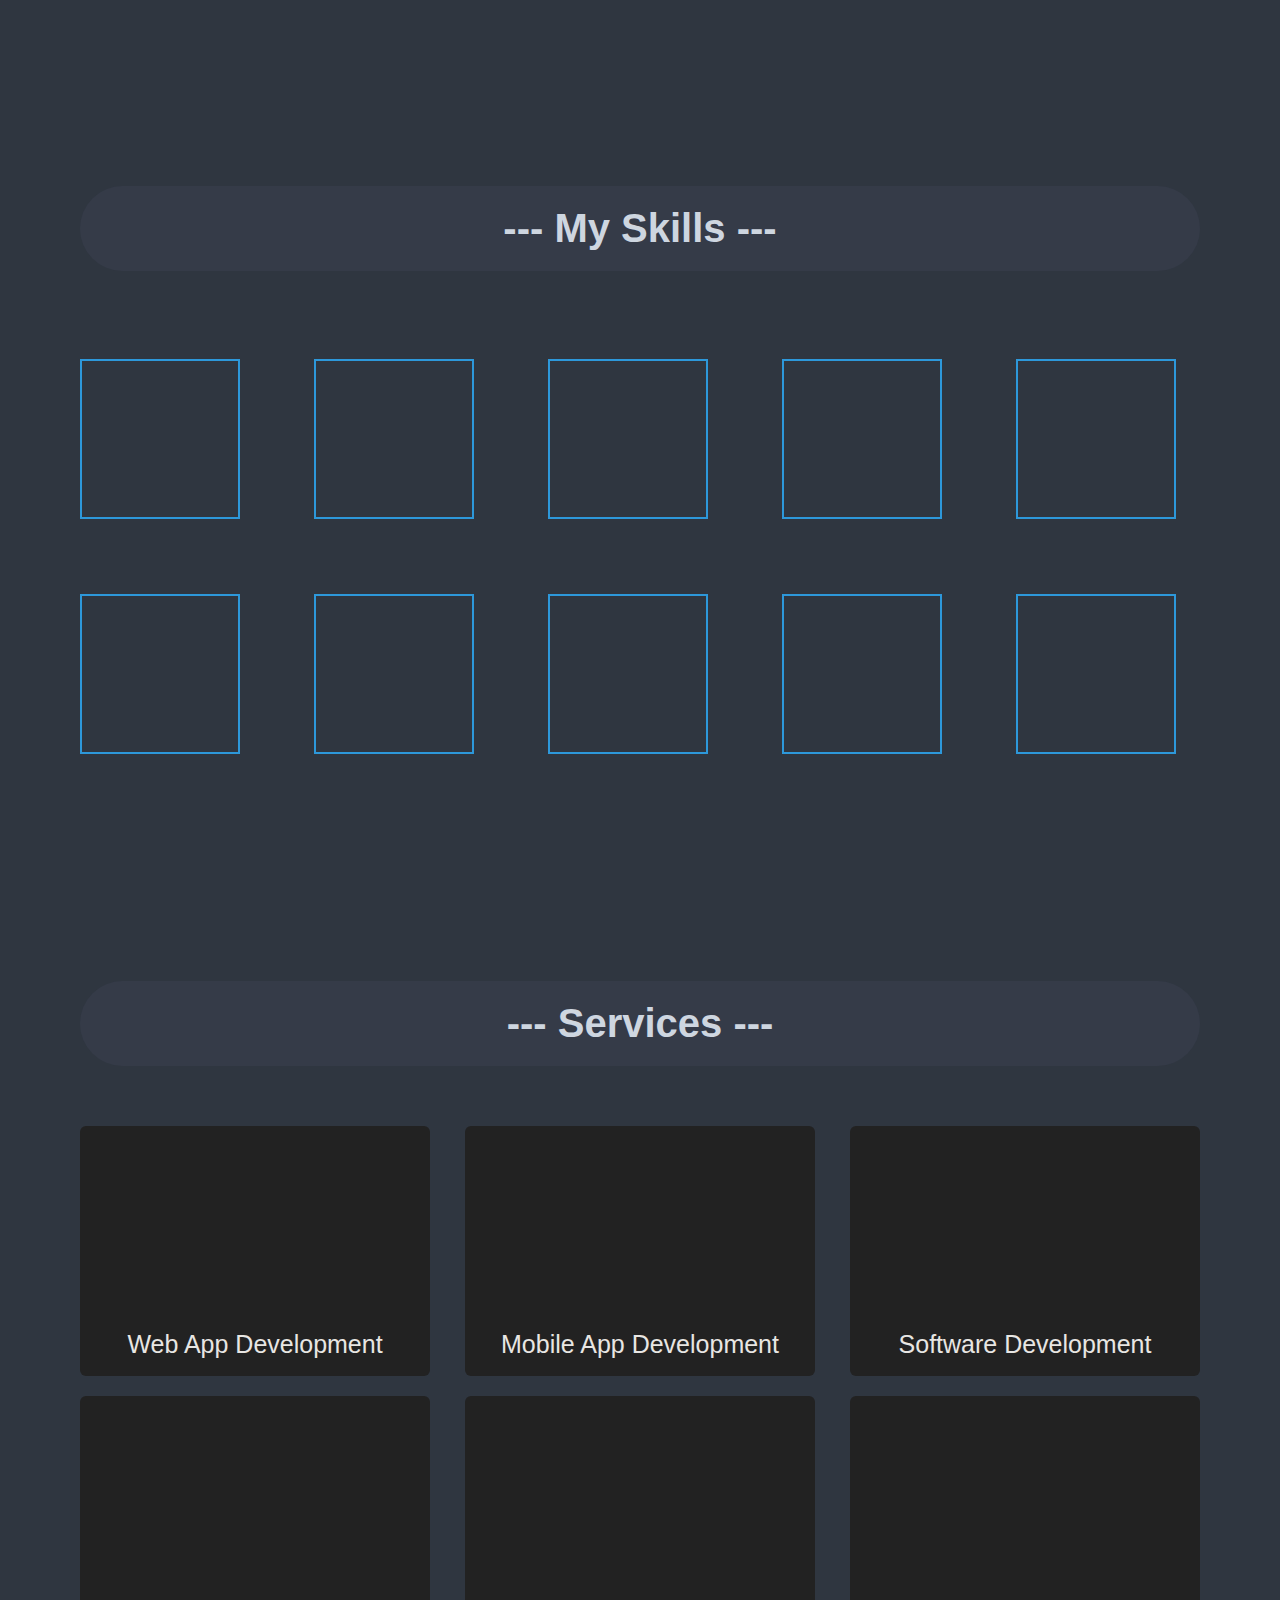
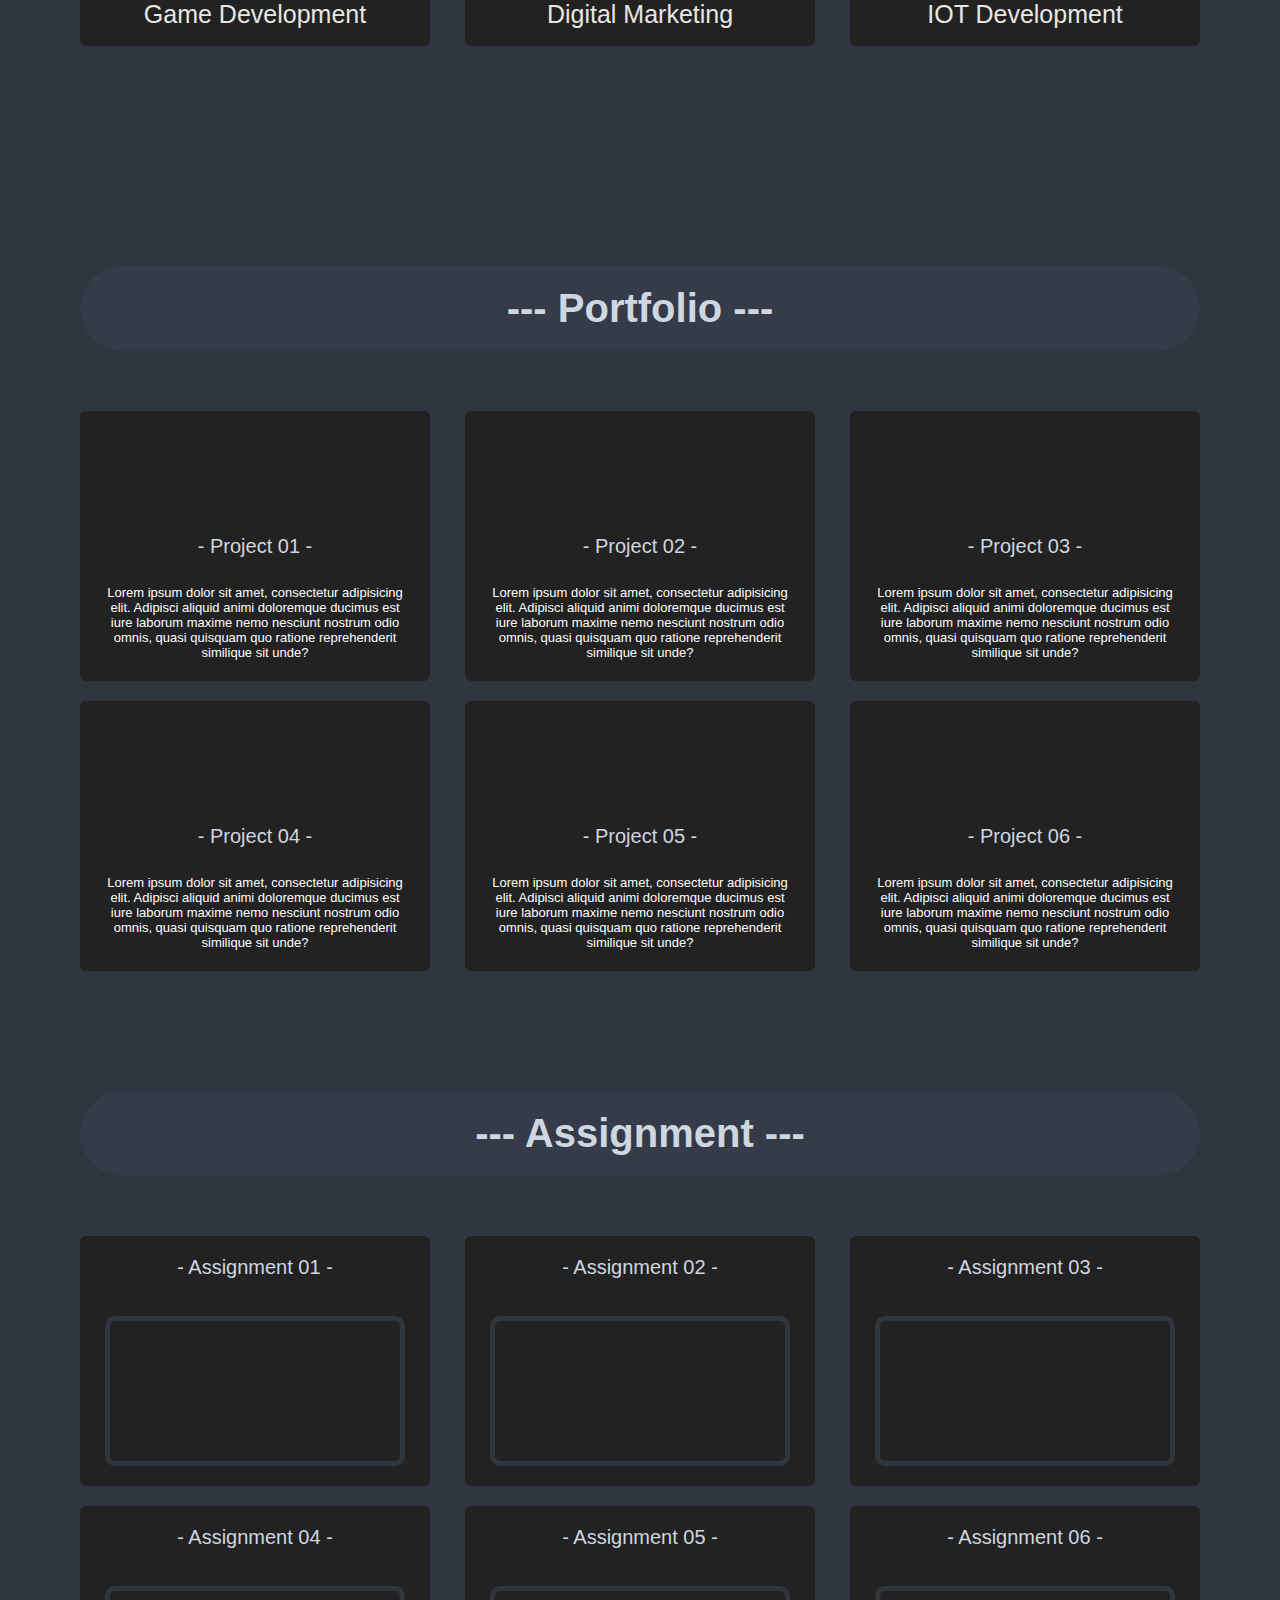
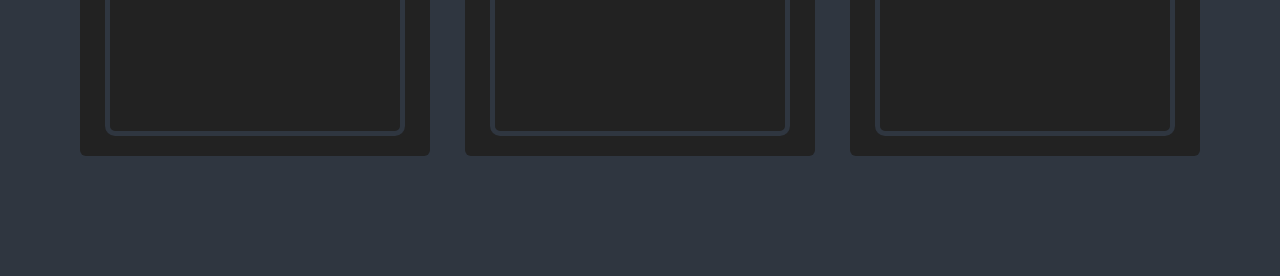
==== commit 2460c6a2: "developed to portfolio,not finished" ====
--- a/index.html
+++ b/index.html
@@ -153,17 +153,124 @@
     </div>
 </section>
 
-    <section class="portfolio" id="portfolio">
-        <div class="max-width">
+<section class="portfolio" id="portfolio">
+    <div class="max-width">
+        <div class="title">
+            --- Portfolio ---
+        </div>
+        <div class="portfolio-content">
+            <div class="projects">
+                <section>
+                    <div class="project-icon">
+                        <i class="fas fa-globe"></i>
+                    </div>
+                    <div class="project-title"> - Project 01 -</div>
+                    <p class="text">Lorem ipsum dolor sit amet, consectetur adipisicing elit. Adipisci aliquid animi
+                        doloremque
+                        ducimus est iure laborum maxime nemo nesciunt nostrum odio omnis, quasi quisquam quo ratione
+                        reprehenderit similique sit unde?</p>
+                </section>
+
+                <section>
+                    <div class="project-icon">
+                        <i class="fas fa-globe"></i>
+                    </div>
+                    <div class="project-title"> - Project 02 -</div>
+                    <p class="text">Lorem ipsum dolor sit amet, consectetur adipisicing elit. Adipisci aliquid animi
+                        doloremque
+                        ducimus est iure laborum maxime nemo nesciunt nostrum odio omnis, quasi quisquam quo ratione
+                        reprehenderit similique sit unde?</p>
+                </section>
+
+                <section>
+                    <div class="project-icon">
+                        <i class="fas fa-globe"></i>
+                    </div>
+                    <div class="project-title"> - Project 03 -</div>
+                    <p class="text">Lorem ipsum dolor sit amet, consectetur adipisicing elit. Adipisci aliquid animi
+                        doloremque
+                        ducimus est iure laborum maxime nemo nesciunt nostrum odio omnis, quasi quisquam quo ratione
+                        reprehenderit similique sit unde?</p>
+                </section>
+
+                <section>
+                    <div class="project-icon">
+                        <i class="fas fa-globe"></i>
+                    </div>
+                    <div class="project-title"> - Project 04 -</div>
+                    <p>Lorem ipsum dolor sit amet, consectetur adipisicing elit. Adipisci aliquid animi doloremque
+                        ducimus est iure laborum maxime nemo nesciunt nostrum odio omnis, quasi quisquam quo ratione
+                        reprehenderit similique sit unde?</p>
+                </section>
+
+                <section>
+                    <div class="project-icon">
+                        <i class="fas fa-globe"></i>
+                    </div>
+                    <div class="project-title"> - Project 05 -</div>
+                    <p class="text">Lorem ipsum dolor sit amet, consectetur adipisicing elit. Adipisci aliquid animi
+                        doloremque
+                        ducimus est iure laborum maxime nemo nesciunt nostrum odio omnis, quasi quisquam quo ratione
+                        reprehenderit similique sit unde?</p>
+                </section>
+
+                <section>
+                    <div class="project-icon">
+                        <i class="fas fa-globe"></i>
+                    </div>
+                    <div class="project-title"> - Project 06 -</div>
+                    <p class="text">Lorem ipsum dolor sit amet, consectetur adipisicing elit. Adipisci aliquid animi
+                        doloremque
+                        ducimus est iure laborum maxime nemo nesciunt nostrum odio omnis, quasi quisquam quo ratione
+                        reprehenderit similique sit unde?</p>
+                </section>
+
+            </div>
             <div class="title">
-                --- Portfolio ---
-            </div>
-            <div class="portfolio-content">
-                <section class="projects"></section>
-                <section class="assignment"></section>
-            </div>
-        </div>
-    </section>
+                --- Assignment ---
+            </div>
+            <div class="assignment">
+                <section>
+                    <div class="assignment-title">
+                        - Assignment 01 -
+                    </div>
+                    <div class="assignment-image"></div>
+                </section>
+                   <section>
+                    <div class="assignment-title">
+                        - Assignment 02 -
+                    </div>
+                    <div class="assignment-image"></div>
+                </section>
+                   <section>
+                    <div class="assignment-title">
+                        - Assignment 03 -
+                    </div>
+                    <div class="assignment-image"></div>
+                </section>
+                   <section>
+                    <div class="assignment-title">
+                        - Assignment 04 -
+                    </div>
+                    <div class="assignment-image"></div>
+                </section>
+                   <section>
+                    <div class="assignment-title">
+                        - Assignment 05 -
+                    </div>
+                    <div class="assignment-image"></div>
+                </section>
+                   <section>
+                    <div class="assignment-title">
+                        - Assignment 06 -
+                    </div>
+                    <div class="assignment-image"></div>
+                </section>
+
+            </div>
+        </div>
+    </div>
+</section>
 <!--    <section class="contact" id="contact">-->
 <!--        <div>-->
 <!--            -&#45;&#45; Get in touch with me -&#45;&#45;-->
--- a/assests/css/webstyles.css
+++ b/assests/css/webstyles.css
@@ -43,17 +43,19 @@
     color: #CED6E0;
     border-radius: 60px;
 }
-.about , .skills , .services , .portfolio , .contact{
+
+.about, .skills, .services, .portfolio, .contact {
     font-family: 'Roboto', sans-serif;
     background: #2F3640;
 }
+
 .max-width {
     max-width: 1300px;
     padding: 0 80px;
     margin: auto;
 }
 
-    /*header section  */
+/*header section  */
 
 .fa-header {
     position: fixed;
@@ -105,7 +107,7 @@
     text-decoration: none;
 }
 
-    /*home section*/
+/*home section*/
 
 .home-background {
     background: url("../img/twitter-accounts-better-writing-940x470.jpg") no-repeat center fixed;
@@ -153,7 +155,7 @@
     font-weight: bold;
 }
 
-    /*about section  */
+/*about section  */
 
 .about-content {
     display: flex;
@@ -208,7 +210,7 @@
     margin-left: 120px;
 }
 
-    /*skills section*/
+/*skills section*/
 
 .skills-content {
     display: grid;
@@ -285,16 +287,16 @@
     background-size: cover;
 }
 
-    /*services section*/
-
-.services .service-list{
+/*services section*/
+
+.services .service-list {
     display: flex;
     flex-wrap: wrap;
     align-items: center;
     justify-content: space-between;
 }
 
-.services .service-list section{
+.services .service-list section {
     background: #222;
     text-align: center;
     border-radius: 6px;
@@ -304,16 +306,20 @@
     height: 250px;
     cursor: pointer;
 }
-.services .service-list section:hover{
+
+.services .service-list section:hover {
     background: #1E272E;
 }
-.services .service-list section:hover .services-content{
-   transform: scale(1.03);
-}
-.services .service-list section:hover .service-icon{
+
+.services .service-list section:hover .services-content {
+    transform: scale(1.03);
+}
+
+.services .service-list section:hover .service-icon {
     color: rgba(255, 0, 0, 0.84);
 }
-.service-icon{
+
+.service-icon {
     width: 100px;
     height: 100px;
     display: inline-block;
@@ -323,10 +329,104 @@
     color: #CED6E0;
 }
 
-.services-title{
+.services-title {
     color: rgb(232, 230, 227);
     font-size: 25px;
     font-weight: 500;
     text-align: center;
 }
-    /*portfolio section  */
+
+/*portfolio section  */
+.portfolio .projects {
+    display: flex;
+    flex-wrap: wrap;
+    align-items: center;
+    justify-content: space-between;
+    margin-bottom: 100px;
+}
+
+.portfolio .assignment {
+    display: flex;
+    flex-wrap: wrap;
+    align-items: center;
+    justify-content: space-between;
+}
+
+.portfolio .projects section {
+    background: #222;
+    text-align: center;
+    border-radius: 6px;
+    padding: 20px 25px;
+    margin-bottom: 20px;
+    width: 350px;
+    height: 270px;
+    cursor: pointer;
+    display: inline-block;
+}
+
+.project-icon {
+    width: 100px;
+    height: 100px;
+    display: inline-block;
+    font-size: 60px;
+    text-align: center;
+    color: #CED6E0;
+}
+
+.project-title , .assignment-title {
+    width: 300px;
+    height: 50px;
+    display: inline-block;
+    font-size: 20px;
+    text-align: center;
+    color: #CED6E0;
+}
+
+.portfolio .projects section > p {
+    text-align: center;
+    color: white;
+    font-size: 13px;
+}
+
+.portfolio section:hover {
+    background: #1E272E;
+}
+
+.portfolio section:hover .text {
+    transform: scale(1.03);
+}
+
+.portfolio section:hover .project-title{
+    transform: scale(1.03);
+}
+.portfolio section:hover .assignment-title{
+    transform: scale(1.03);
+}
+.portfolio section:hover .assignment-image{
+    transform: scale(1.03);
+}
+.portfolio .projects section:hover .project-icon {
+    color: rgba(255, 0, 0, 0.84);
+    transform: scale(1.03);
+}
+
+.portfolio .assignment section {
+    background: #222;
+    text-align: center;
+    border-radius: 6px;
+    padding: 20px 25px;
+    margin-bottom: 20px;
+    width: 350px;
+    height: 250px;
+    cursor: pointer;
+    display: inline-block;
+}
+
+.portfolio .assignment .assignment-image{
+    display: inline-block;
+    margin-top: 10px;
+    width: 300px;
+    height: 150px;
+    border: 5px solid #2F3640;
+    border-radius: 10px;
+}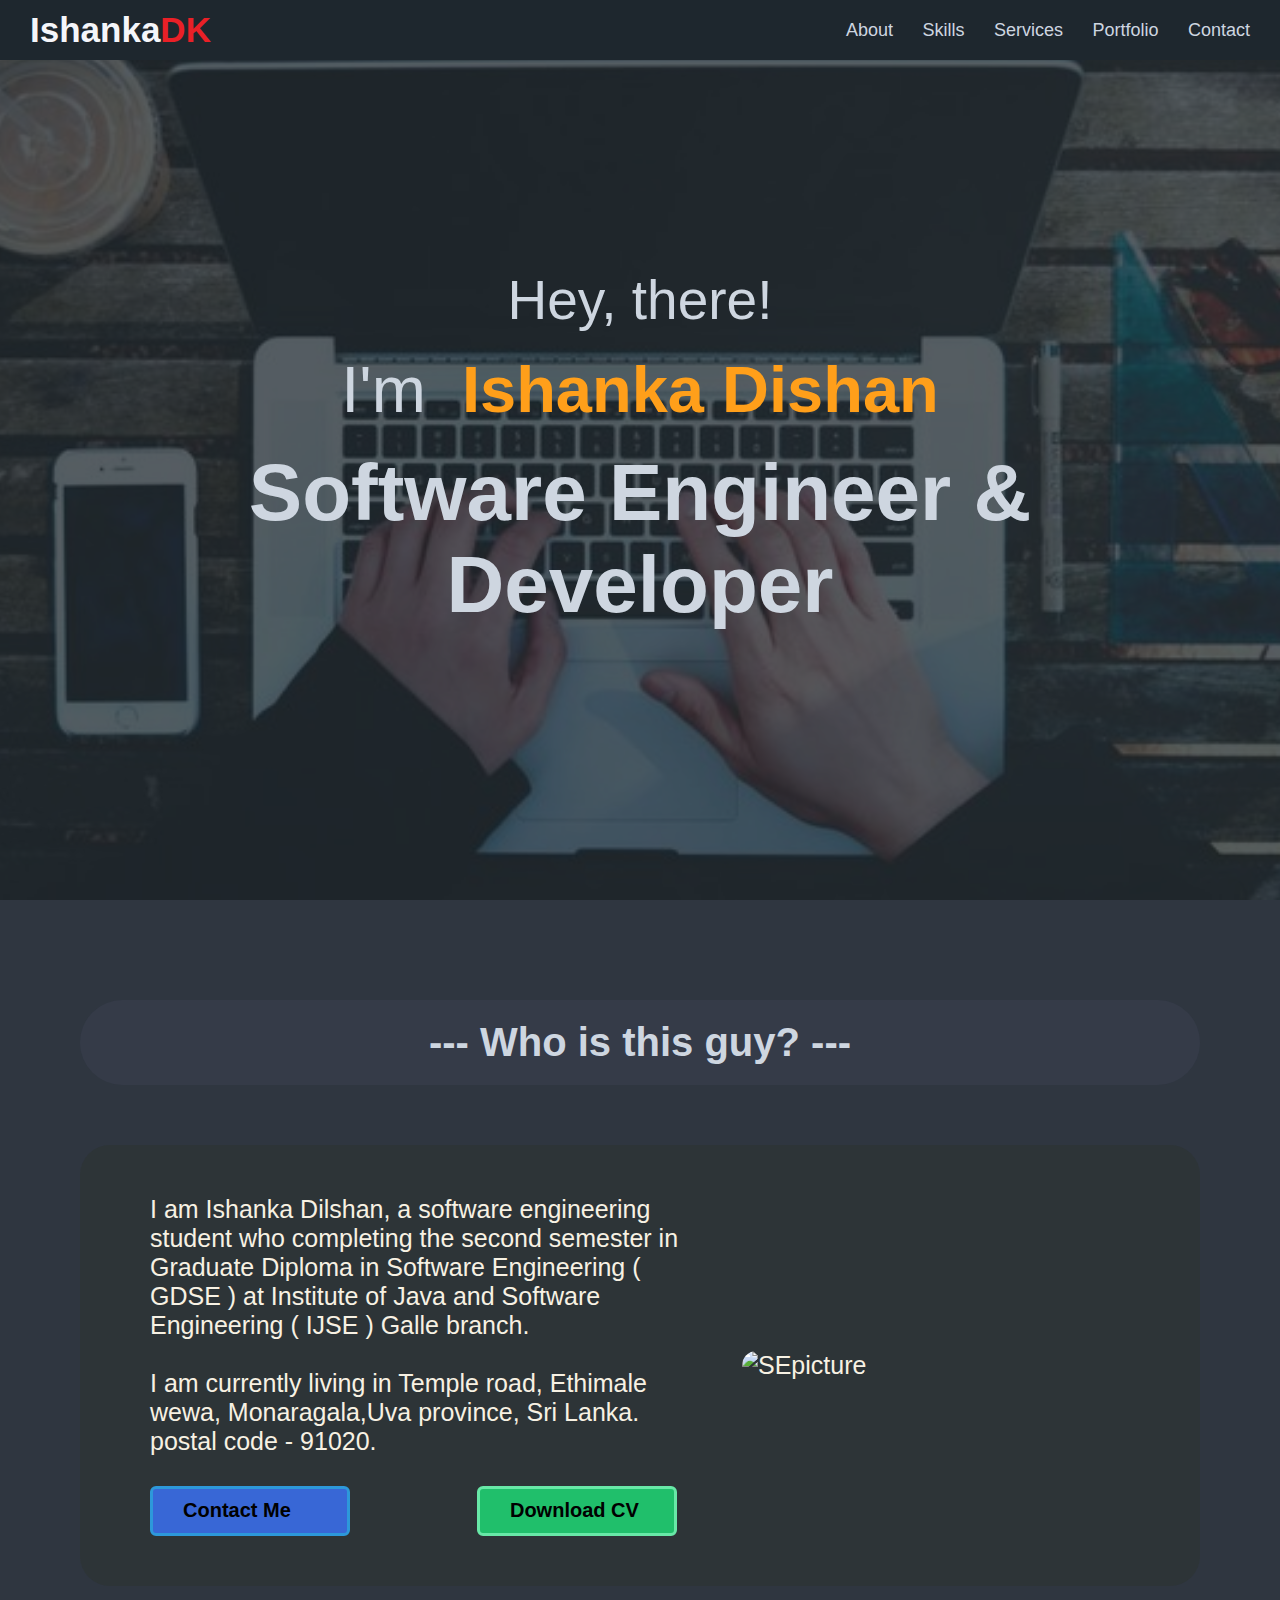
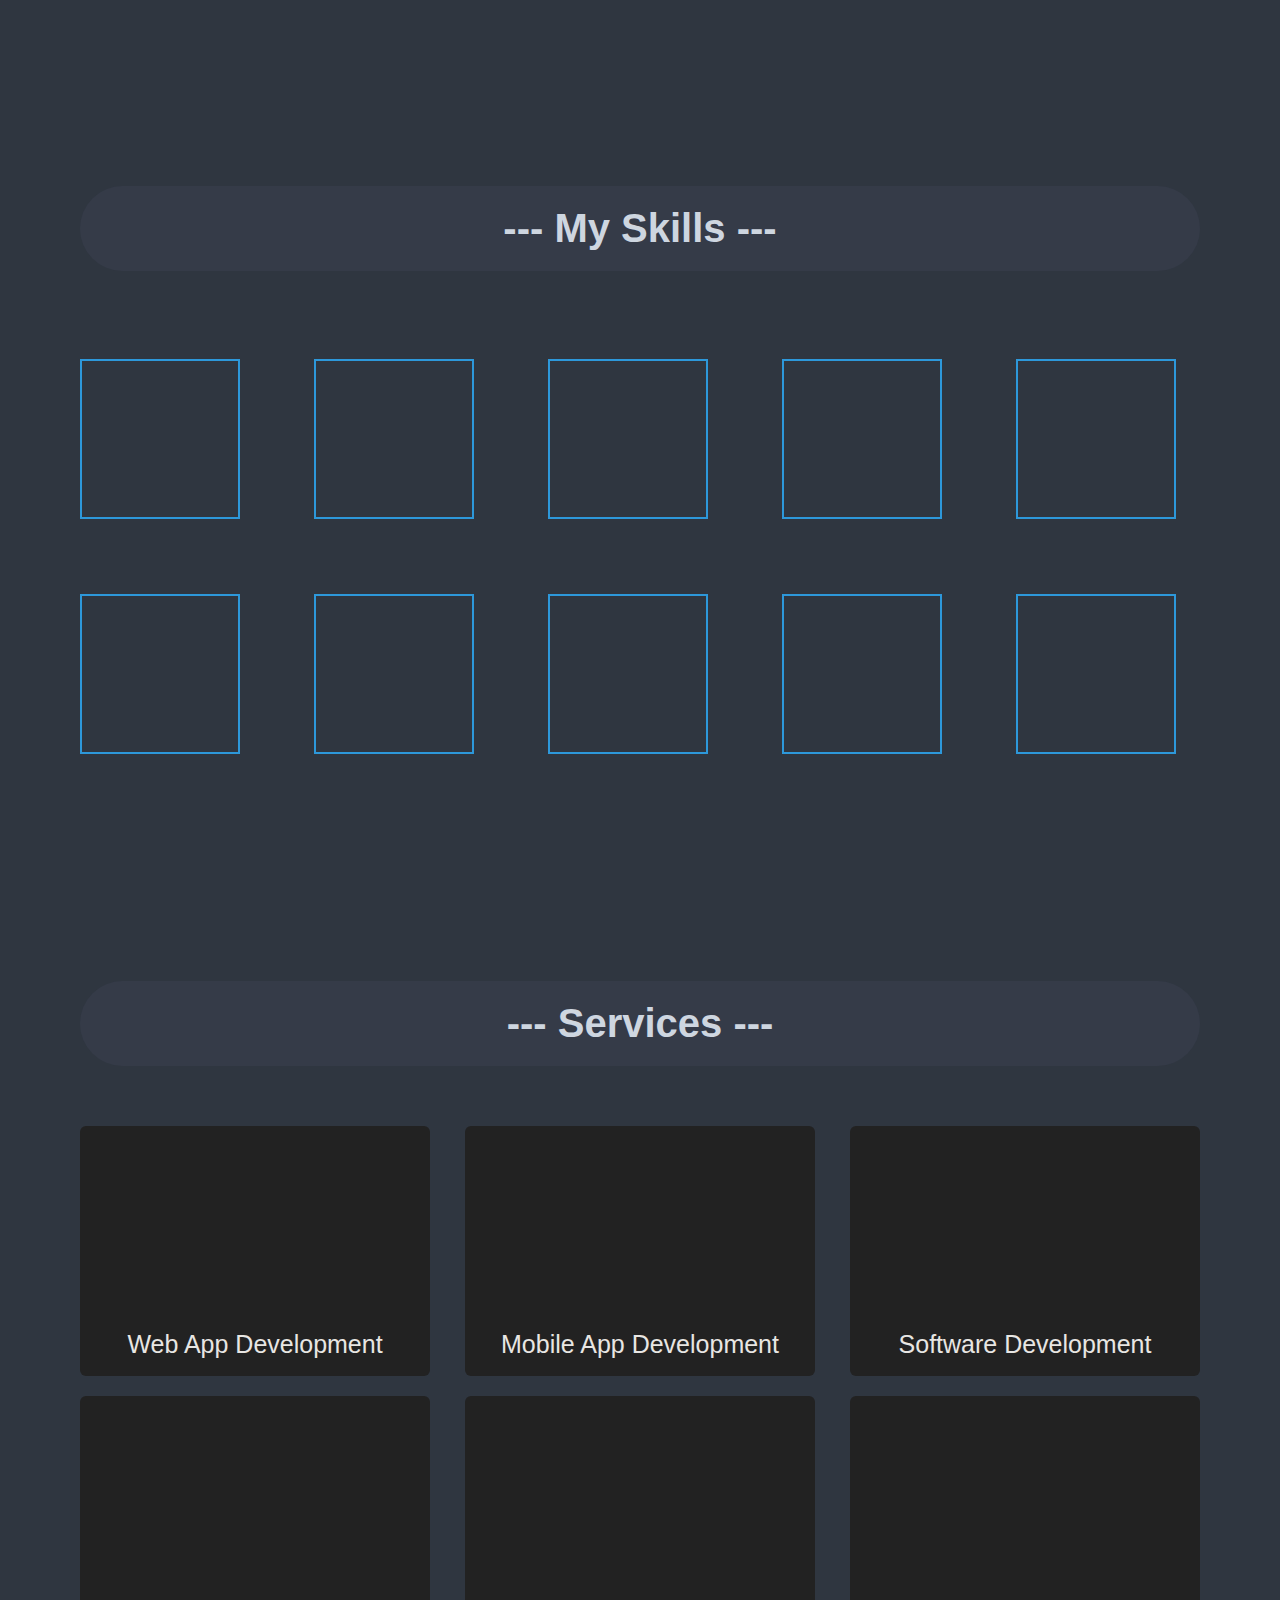
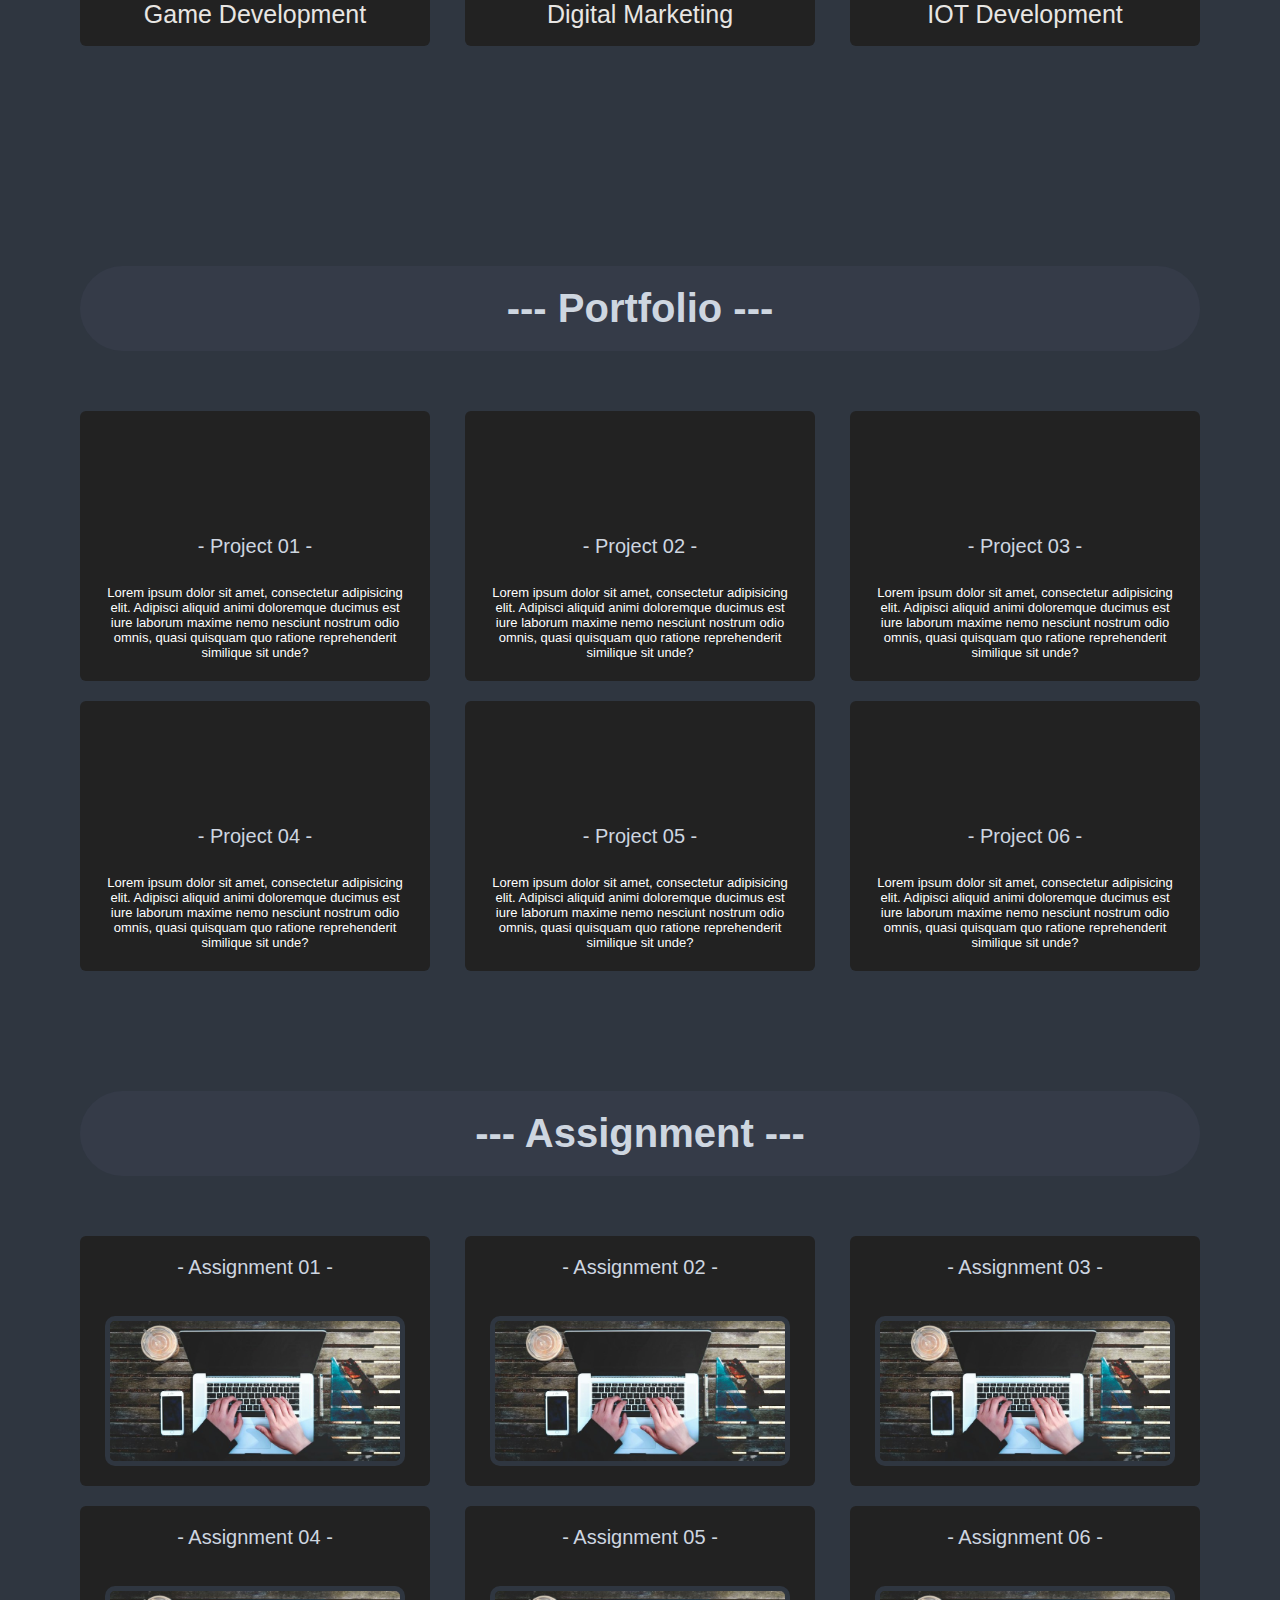
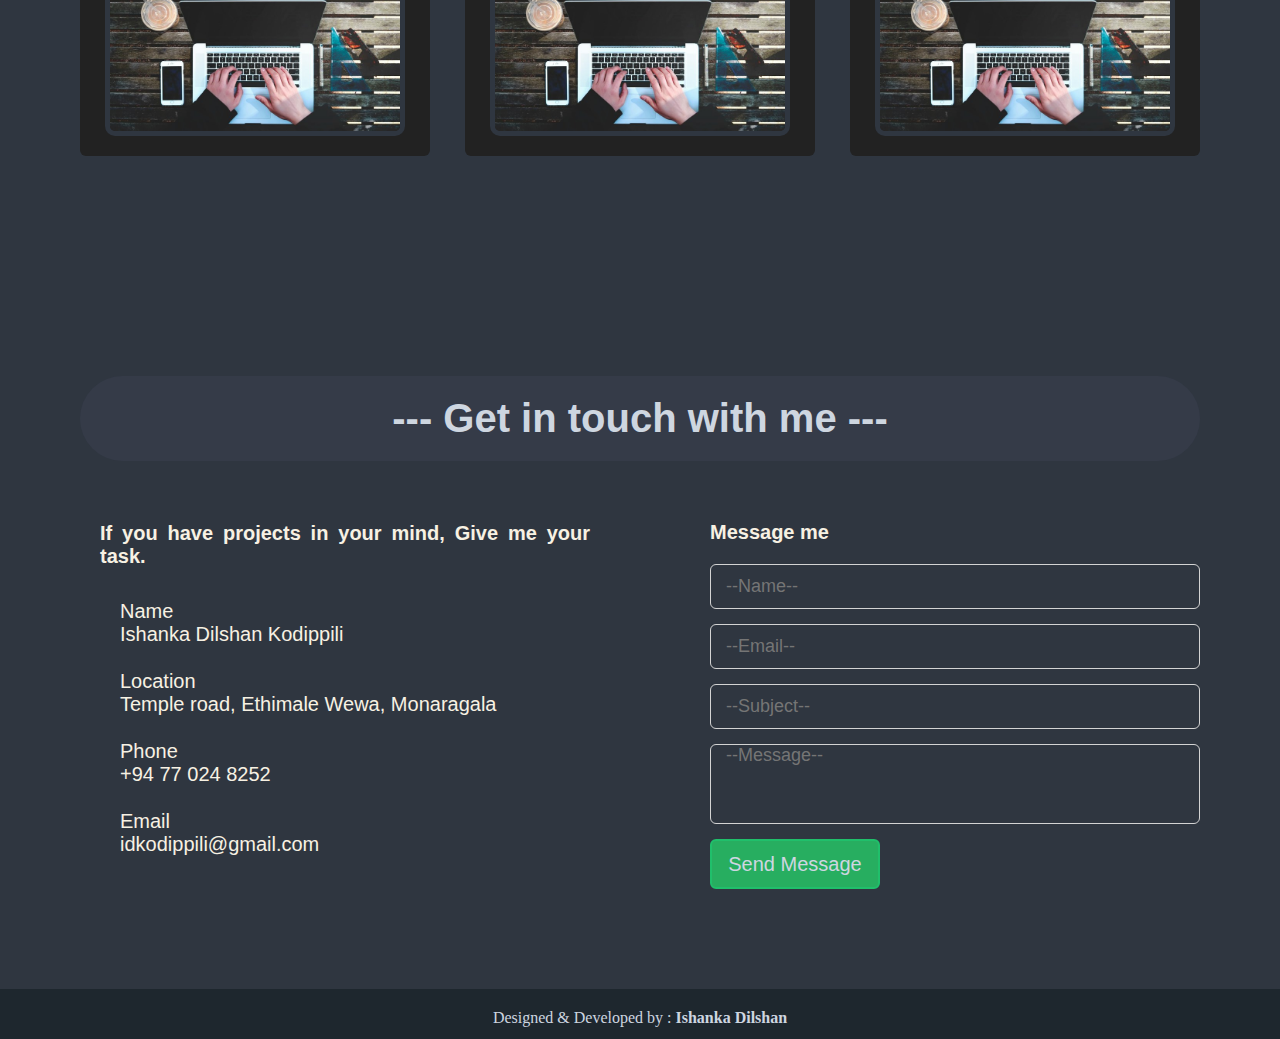
==== commit 136d9f87: "finished, need to implement some transitions" ====
--- a/index.html
+++ b/index.html
@@ -52,9 +52,9 @@
 
 <section class="about" id="about">
     <div class="max-width">
-        <h2 class="title">
+        <div class="title">
             --- Who is this guy? ---
-        </h2>
+        </div>
         <div class="about-content">
             <div class="column left">
                 <p>I am Ishanka Dilshan, a software engineering student who completing the second semester in
@@ -234,49 +234,116 @@
                     <div class="assignment-title">
                         - Assignment 01 -
                     </div>
-                    <div class="assignment-image"></div>
-                </section>
-                   <section>
+                    <img class="assignment-image" src="assests/img/background.jpg">
+                </section>
+                <section>
                     <div class="assignment-title">
                         - Assignment 02 -
                     </div>
-                    <div class="assignment-image"></div>
-                </section>
-                   <section>
+                    <img class="assignment-image" src="assests/img/background.jpg">
+                </section>
+                <section>
                     <div class="assignment-title">
                         - Assignment 03 -
                     </div>
-                    <div class="assignment-image"></div>
-                </section>
-                   <section>
+                    <img class="assignment-image" src="assests/img/background.jpg">
+                </section>
+                <section>
                     <div class="assignment-title">
                         - Assignment 04 -
                     </div>
-                    <div class="assignment-image"></div>
-                </section>
-                   <section>
+                    <img class="assignment-image" src="assests/img/background.jpg">
+                </section>
+                <section>
                     <div class="assignment-title">
                         - Assignment 05 -
                     </div>
-                    <div class="assignment-image"></div>
-                </section>
-                   <section>
+                    <img class="assignment-image" src="assests/img/background.jpg">
+                </section>
+                <section>
                     <div class="assignment-title">
                         - Assignment 06 -
                     </div>
-                    <div class="assignment-image"></div>
-                </section>
-
-            </div>
-        </div>
-    </div>
-</section>
-<!--    <section class="contact" id="contact">-->
-<!--        <div>-->
-<!--            -&#45;&#45; Get in touch with me -&#45;&#45;-->
-<!--        </div>-->
-<!--        <div></div>-->
-<!--    </section>-->
-<footer></footer>
+                    <img class="assignment-image" src="assests/img/background.jpg">
+                </section>
+
+            </div>
+        </div>
+    </div>
+</section>
+
+<section class="contact" id="contact">
+    <div class="max-width">
+        <div class="title">
+            --- Get in touch with me ---
+        </div>
+        <div class="contact-content">
+            <div class="column left">
+                <p>If you have projects in your mind, Give me your task.</p>
+                <div class="details">
+                    <div class="box">
+                        <i class="fas fa-user"></i>
+                        <div class="info">
+                            <div class="detail-title">Name</div>
+                            <div class="sub-title">Ishanka Dilshan Kodippili</div>
+                        </div>
+                    </div>
+                    <div class="box">
+                        <i class="fas fa-map-marker-alt"></i>
+                        <div class="info">
+                            <div class="detail-title">Location</div>
+                            <div class="sub-title">Temple road, Ethimale Wewa, Monaragala</div>
+                        </div>
+                    </div>
+                    <div class="box">
+                        <i class="fas fa-phone-square-alt"></i>
+                        <div class="info">
+                            <div class="detail-title">Phone</div>
+                            <div class="sub-title">+94 77 024 8252</div>
+                        </div>
+
+                    </div>
+                    <div class="box">
+                        <i class="fas fa-at"></i>
+                        <div class="info">
+                            <div class="detail-title">Email</div>
+                            <div class="sub-title"> idkodippili@gmail.com</div>
+                        </div>
+                    </div>
+                </div>
+            </div>
+
+            <div class="column right">
+                <div class="message-me-text">Message me</div>
+                <form action="#">
+                    <div class="field">
+                        <input type="text" placeholder="--Name--">
+                    </div>
+                    <div class="field">
+                        <input type="text" placeholder="--Email--">
+                    </div>
+                    <div class="field">
+                        <input type="text" placeholder="--Subject--">
+                    </div>
+                    <div class="field textarea">
+                        <textarea cols="30" rows="10" placeholder="--Message--" required></textarea>
+                    </div>
+                    <div class="button">
+                        <button type="submit">Send Message</button>
+                    </div>
+                </form>
+            </div>
+        </div>
+
+    </div>
+</section>
+<footer>
+    <nav>
+        <div>
+            Designed & Developed by :
+            <b>Ishanka Dilshan</b>
+        </div>
+    </nav>
+</footer>
 </body>
 </html>--- a/assests/css/webstyles.css
+++ b/assests/css/webstyles.css
@@ -110,7 +110,7 @@
 /*home section*/
 
 .home-background {
-    background: url("../img/twitter-accounts-better-writing-940x470.jpg") no-repeat center fixed;
+    background: url("../img/background.jpg") no-repeat center fixed;
     height: 100vh;
     min-height: 500px;
     background-size: cover;
@@ -373,7 +373,7 @@
     color: #CED6E0;
 }
 
-.project-title , .assignment-title {
+.project-title, .assignment-title {
     width: 300px;
     height: 50px;
     display: inline-block;
@@ -396,15 +396,18 @@
     transform: scale(1.03);
 }
 
-.portfolio section:hover .project-title{
+.portfolio section:hover .project-title {
     transform: scale(1.03);
 }
-.portfolio section:hover .assignment-title{
+
+.portfolio section:hover .assignment-title {
     transform: scale(1.03);
 }
-.portfolio section:hover .assignment-image{
+
+.portfolio section:hover .assignment-image {
     transform: scale(1.03);
 }
+
 .portfolio .projects section:hover .project-icon {
     color: rgba(255, 0, 0, 0.84);
     transform: scale(1.03);
@@ -422,11 +425,124 @@
     display: inline-block;
 }
 
-.portfolio .assignment .assignment-image{
+.portfolio .assignment .assignment-image {
     display: inline-block;
     margin-top: 10px;
     width: 300px;
     height: 150px;
     border: 5px solid #2F3640;
     border-radius: 10px;
+}
+
+.contact-content {
+    display: flex;
+    flex-wrap: wrap;
+    align-items: center;
+    justify-content: space-between;
+    color: #F7F1E3;
+    font-size: 25px;
+}
+
+.contact .contact-content .column {
+    width: calc(50% - 50px);
+    padding-left: 20px;
+}
+
+.contact .contact-content .left p {
+    text-align: justify;
+    font-size: 20px;
+    font-weight: 600;
+}
+
+.contact .contact-content .details {
+    margin: 20px 0;
+}
+
+.contact .contact-content .details .box {
+    display: flex;
+    height: 70px;
+    align-items: center;
+}
+
+.contact .contact-content .details .box i {
+    color: #FF9F1A;
+    font-size: 30px;
+}
+
+.contact .contact-content .details .box .info {
+    margin-left: 20px;
+}
+
+.contact .contact-content .details .box .info .detail-title {
+    font-weight: 500;
+    font-size: 20px;
+}
+
+.contact .contact-content .details .box .info .sub-title {
+    font-weight: normal;
+    font-size: 20px;
+}
+
+.contact .right form .field {
+    height: 45px;
+    width: 100%;
+    margin-bottom: 15px;
+}
+
+.contact .right form .textarea {
+    height: 80px;
+    width: 100%;
+    margin-bottom: 15px;
+}
+
+.contact .right form .field input, textarea {
+    height: 100%;
+    width: 100%;
+    border: 1px solid lightgray;
+    border-radius: 6px;
+    outline: none;
+    padding: 0 15px;
+    font-size: 18px;
+    font-family: 'Roboto', sans-serif;
+    background: #2F3640;
+    color: #CED6E0;
+    resize: none;
+}
+
+.message-me-text {
+    font-size: 20px;
+    font-weight: 600;
+    margin-bottom: 20px;
+}
+
+.contact .right form .button {
+    width: 170px;
+    height: 50px;
+}
+
+.contact .right form .button button {
+    width: 100%;
+    height: 100%;
+    border: 2px solid #20BF6B;
+    background: #27AE60;
+    font-size: 20px;
+    font-weight: 500;
+    border-radius: 6px;
+    cursor: pointer;
+    color: #CED6E0;
+    outline: none;
+    padding: 5px;
+}
+
+.contact .right form .button button:hover {
+    background: #2F3640;
+    color: #20BF6B;
+}
+
+footer > nav > div {
+    background: #1e272e;
+    height: 50px;
+    color: #CED6E0;
+    text-align: center;
+    padding-top: 20px;
 }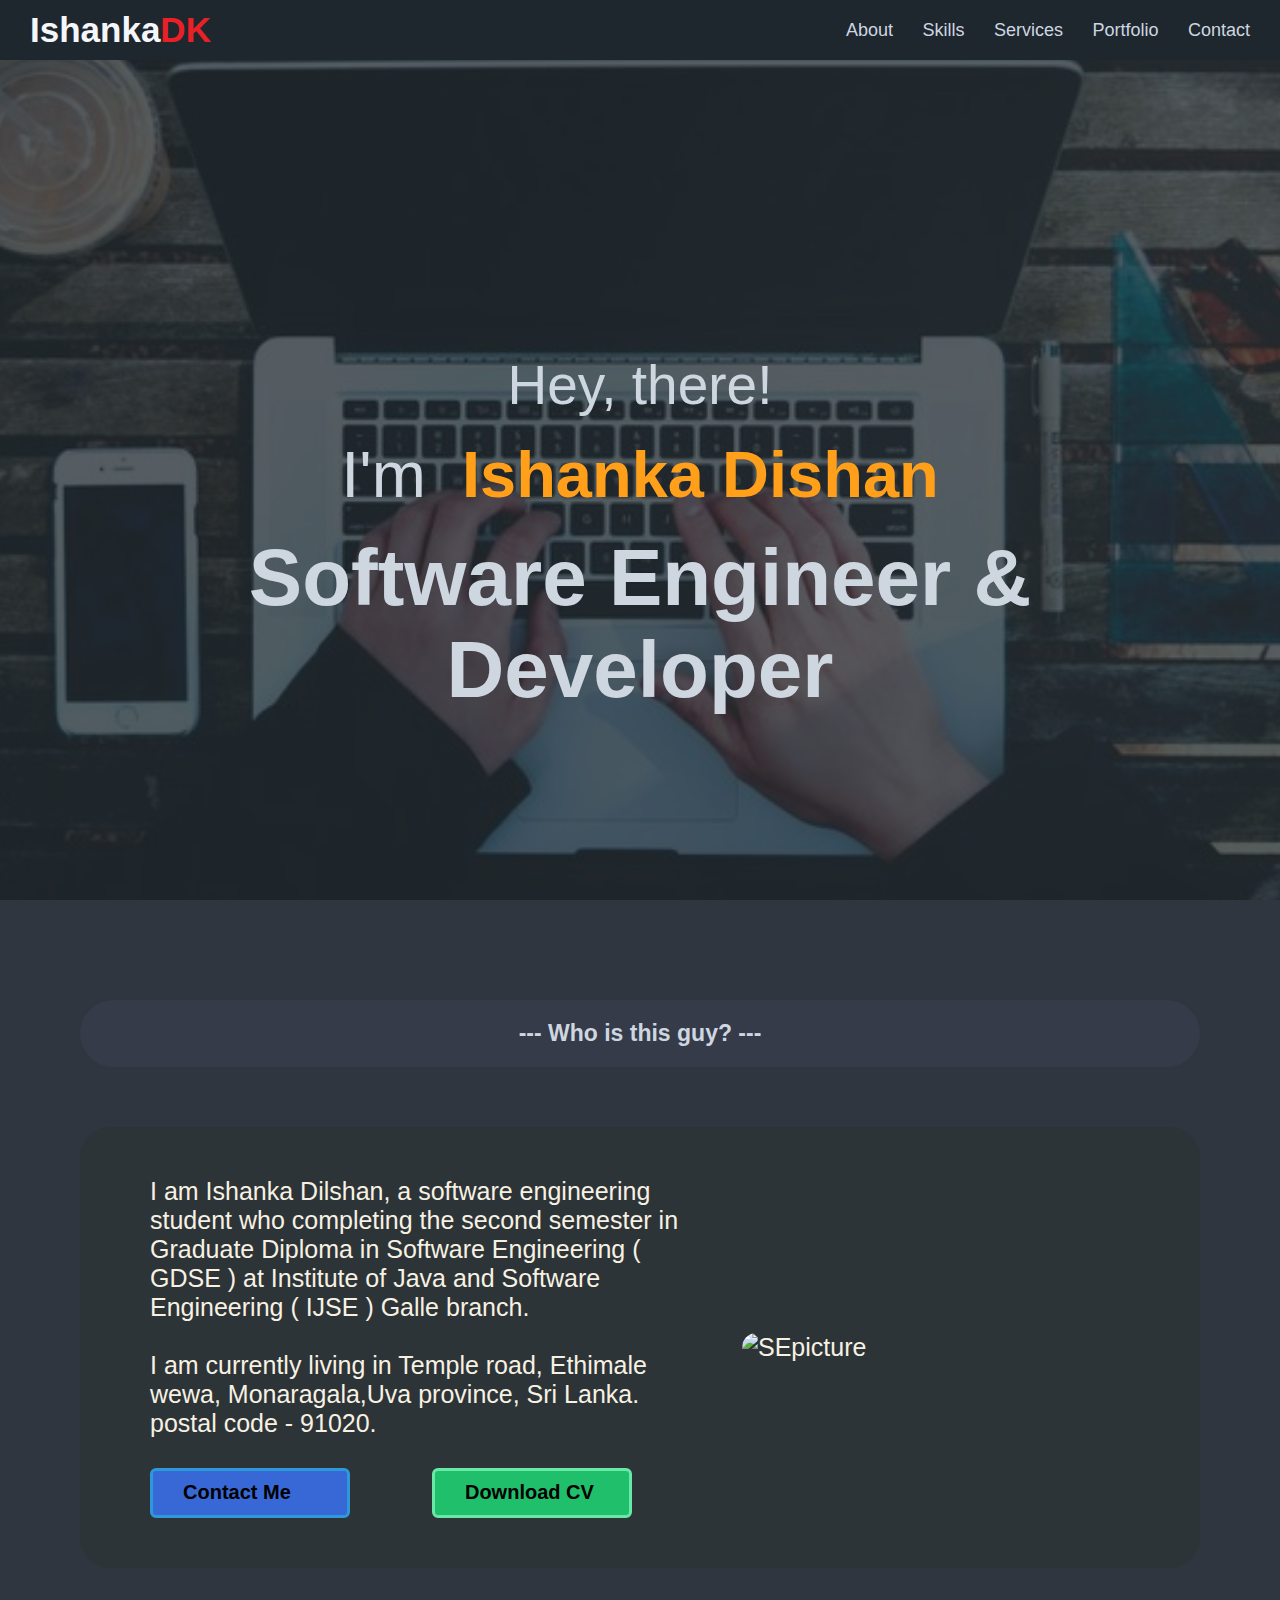
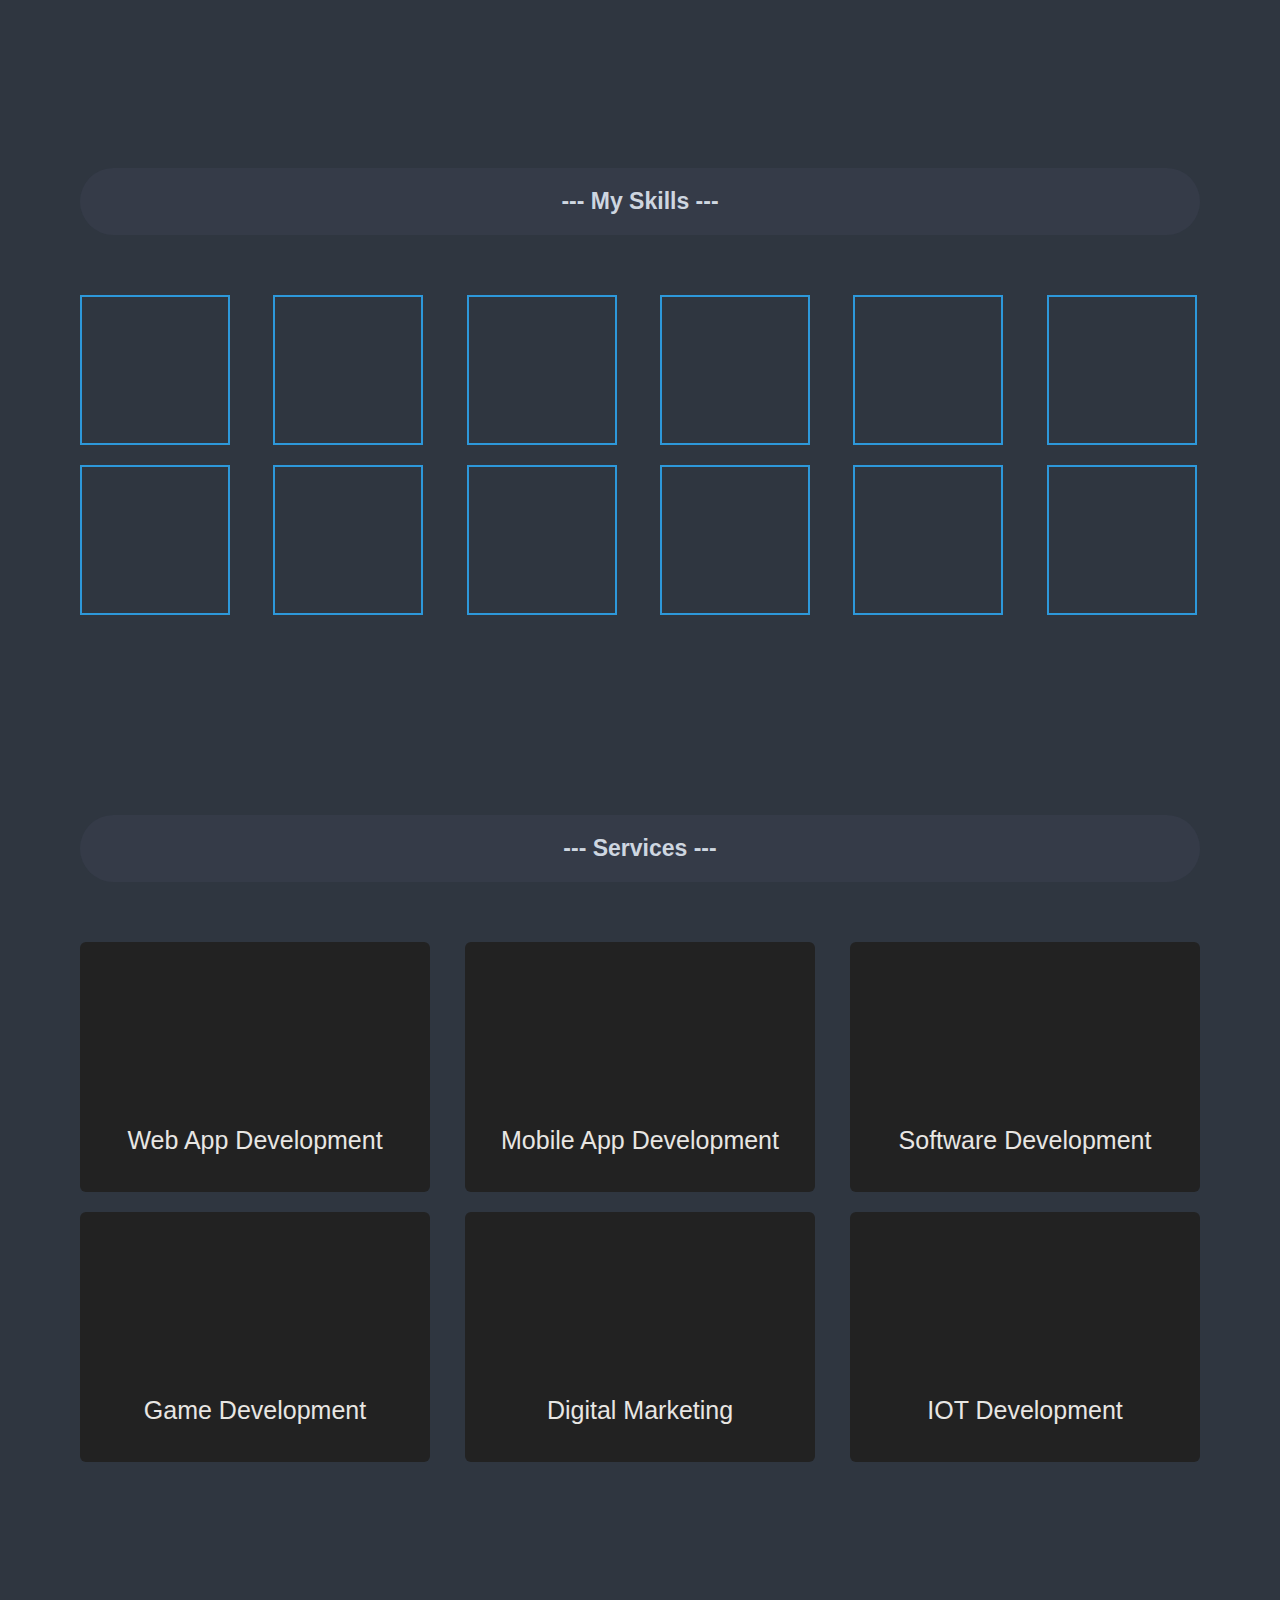
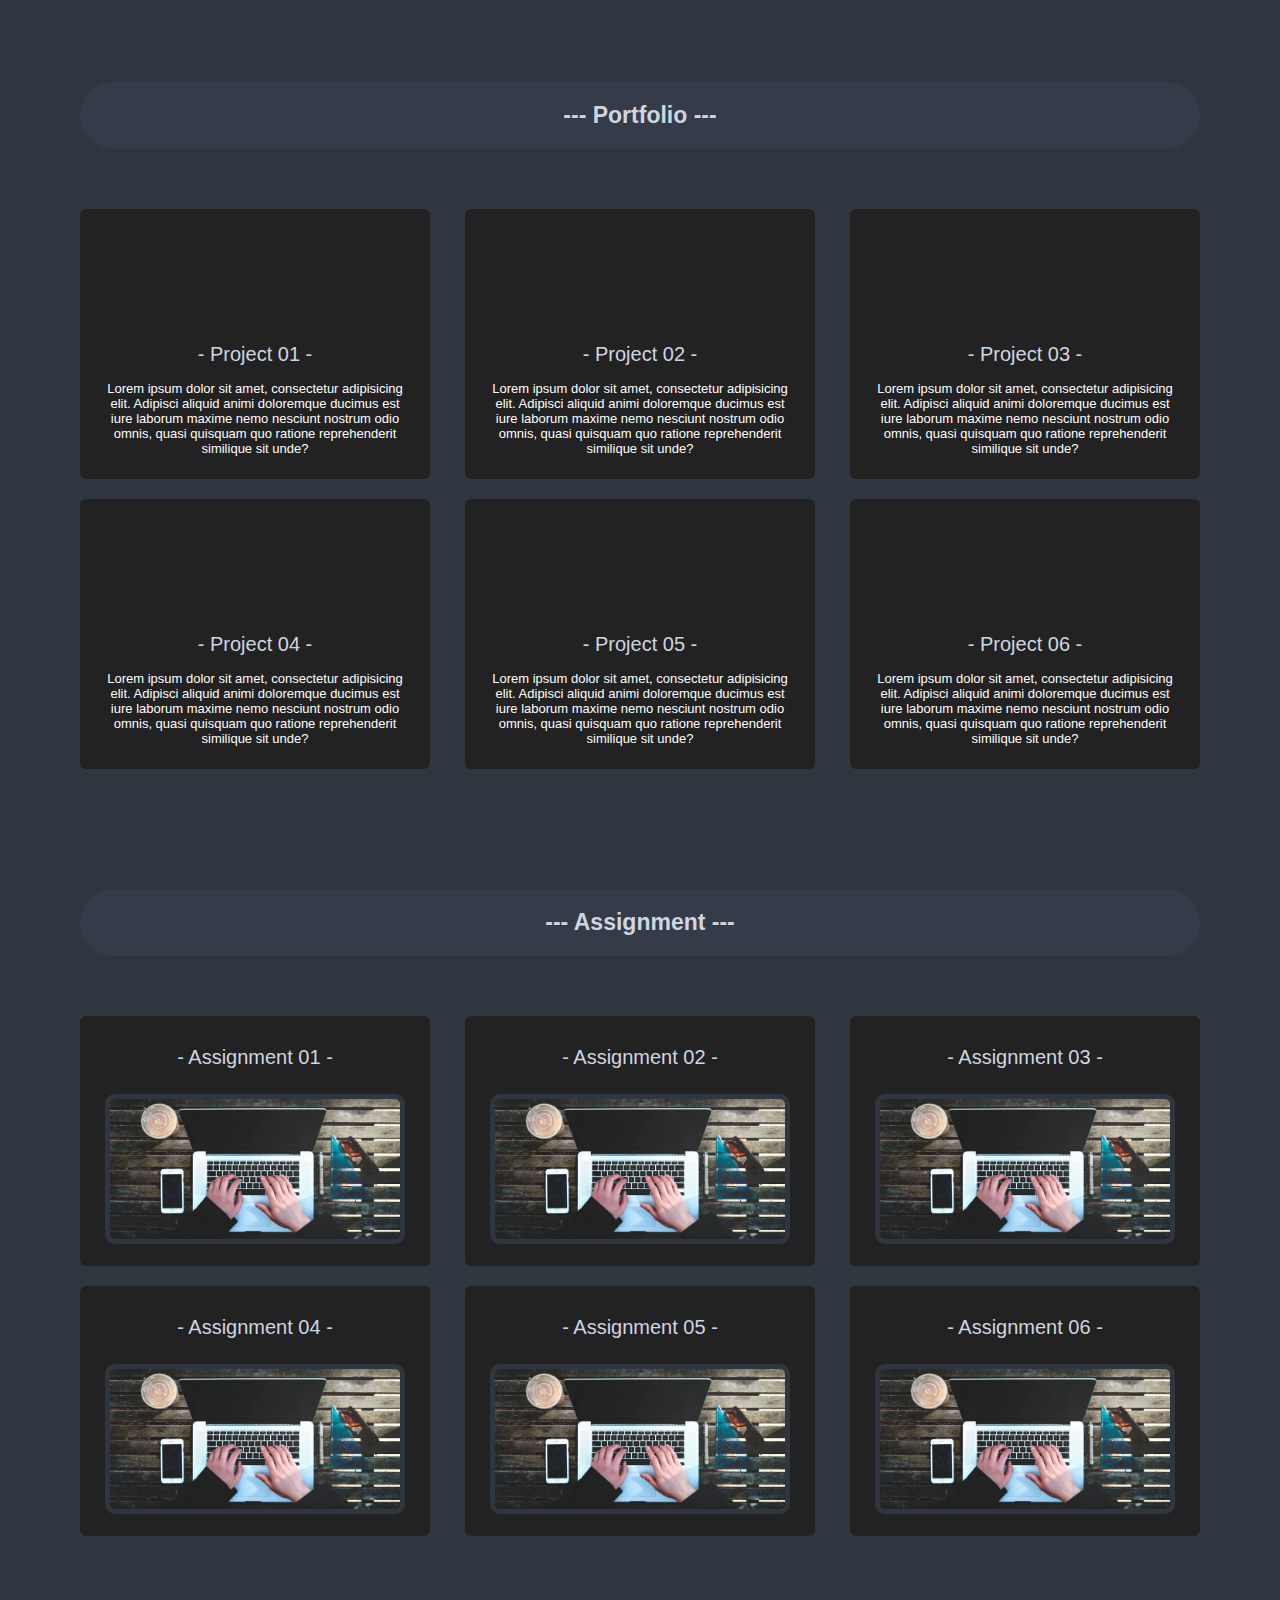
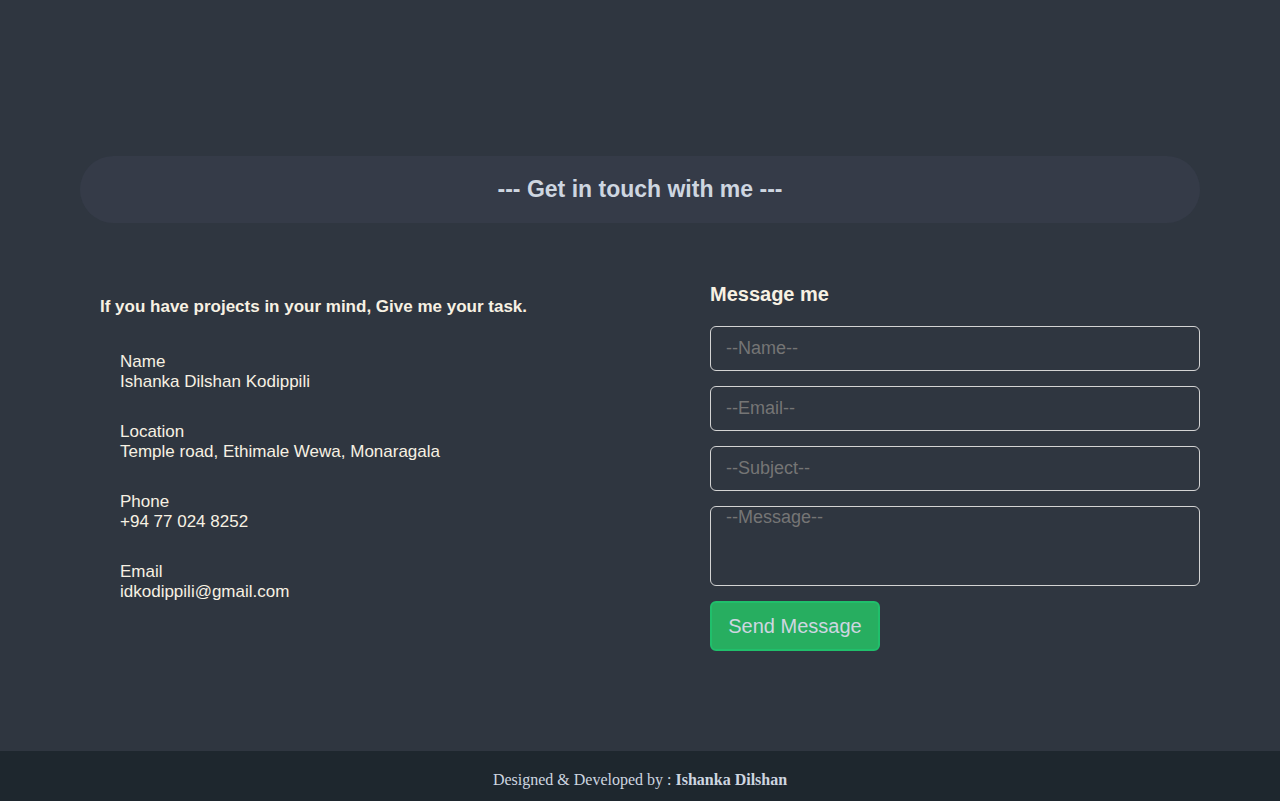
==== commit f6154e8e: "responsive to 375px( mobile Medium ) - i think all is well" ====
--- a/index.html
+++ b/index.html
@@ -11,31 +11,33 @@
 </head>
 <body>
 
-<header class="fa-header">
-    <div class="max-width">
-        <div class="logo">
-            <a class="page_nav" href="#home">
-                Ishanka<span>DK</span>
-            </a>
-        </div>
-        <ul class="menu">
-            <li>
-                <a class="page_nav" href="#about">About</a>
-            </li>
-            <li>
-                <a class="page_nav" href="#skills">Skills</a>
-            </li>
-            <li>
-                <a class="page_nav" href="#services">Services</a>
-            </li>
-            <li>
-                <a class="page_nav" href="#portfolio">Portfolio</a>
-            </li>
-            <li>
-                <a class="page_nav" href="#contact">Contact</a>
-            </li>
-        </ul>
-    </div>
+<header >
+    <nav class="fa-header">
+        <div class="max-width">
+            <div class="logo">
+                <a class="page_nav" href="#home">
+                    Ishanka<span>DK</span>
+                </a>
+            </div>
+            <ul class="menu">
+                <li>
+                    <a class="page_nav" href="#about">About</a>
+                </li>
+                <li>
+                    <a class="page_nav" href="#skills">Skills</a>
+                </li>
+                <li>
+                    <a class="page_nav" href="#services">Services</a>
+                </li>
+                <li>
+                    <a class="page_nav" href="#portfolio">Portfolio</a>
+                </li>
+                <li>
+                    <a class="page_nav" href="#contact">Contact</a>
+                </li>
+            </ul>
+        </div>
+    </nav>
 </header>
 
 <div class="home-background">
@@ -82,6 +84,7 @@
         </div>
         <div class="skills-content">
             <section class="java-icon"></section>
+            <section class="spring-icon"></section>
             <section class="mysql-icon"></section>
             <section class="html5-icon"></section>
             <section class="css3-icon"></section>
@@ -89,6 +92,7 @@
             <section class="php-icon"></section>
             <section class="node-icon"></section>
             <section class="python-icon"></section>
+            <section class="angular-icon"></section>
             <section class="react-icon"></section>
             <section class="linux-icon"></section>
         </div>
@@ -266,7 +270,6 @@
                     </div>
                     <img class="assignment-image" src="assests/img/background.jpg">
                 </section>
-
             </div>
         </div>
     </div>
@@ -337,6 +340,7 @@
 
     </div>
 </section>
+
 <footer>
     <nav>
         <div>
--- a/assests/css/webstyles.css
+++ b/assests/css/webstyles.css
@@ -33,7 +33,7 @@
 .title {
     position: relative;
     text-align: center;
-    font-size: 40px;
+    font-size: 23px;
     font-weight: 600;
     padding-top: 20px;
     margin-bottom: 60px;
@@ -60,7 +60,7 @@
 .fa-header {
     position: fixed;
     width: 100%;
-    z-index: 4;
+    z-index: 900;
     padding: 10px 0;
     font-family: 'Poppins', sans-serif;
     background: #1E272E;
@@ -118,16 +118,22 @@
 }
 
 .home {
+    display: flex;
+    flex-wrap: wrap;
     height: 100vh;
     /*min-height: 500px;*/
     color: #CED6E0;
     background-color: rgba(30, 39, 46, 0.75);
     font-family: 'Roboto', sans-serif;
-    background-size: cover;
+    /*background-size: cover;*/
     z-index: 1;
-}
-
+    /*overflow: hidden;*/
+}
+.home .max-width {
+    margin: auto;
+}
 .home .home-content {
+    position: sticky;
     padding-top: 15%;
     /*min-width: 300px;*/
 }
@@ -201,41 +207,45 @@
 .about .about-content .left .contactme {
     background-color: #3867D6;
     border: 3px solid #2D98DA;
+    margin-right: 75px;
 
 }
 
 .about .about-content .left .downloadcv {
     background-color: #20BF6B;
     border: 3px solid #68e8a7;
-    margin-left: 120px;
 }
 
 /*skills section*/
 
 .skills-content {
     display: grid;
-    grid-gap: 20px 50px;
+    grid-gap: 20px 40px;
     align-items: center;
     justify-content: space-between;
     grid-template-rows: repeat(2, 1fr);
-    grid-template-columns: repeat(5, 1fr);
+    grid-template-columns: repeat(6, 1fr);
+    /*grid-template-columns: repeat(auto-fill, minmax(150px, 1fr));*/
     color: #F7F1E3;
-    /*font-size: 25px;*/
-    height: 450px;
+
+    /*height: 60vh;*/
+    /*max-height: max-content;*/
+    /*width: 80vw;*/
+
 }
 
 .skills-content section {
     padding: 10px 10px;
-    width: 160px;
-    height: 160px;
+    width: 150px;
+    height: 150px;
     border: 2px solid #2D98DA;
     cursor: pointer;
 }
 
-.skills-content section:hover {
-    width: 163px;
-    height: 163px;
-}
+/*.skills-content section:hover {*/
+/*    width: 153px;*/
+/*    height: 153px;*/
+/*}*/
 
 .skills-content .java-icon {
     background: url("../img/icon/skills-icon/icons8-java-480.png");
@@ -284,6 +294,16 @@
 
 .skills-content .linux-icon {
     background: url("../img/icon/skills-icon/icons8-linux-96.png");
+    background-size: cover;
+}
+
+.skills-content .angular-icon {
+    background: url("../img/icon/skills-icon/icons8-angularjs-480.png");
+    background-size: cover;
+}
+
+.skills-content .spring-icon {
+    background: url("../img/icon/skills-icon/icons8-spring-logo-480.png");
     background-size: cover;
 }
 
@@ -323,7 +343,7 @@
     width: 100px;
     height: 100px;
     display: inline-block;
-    margin-bottom: 80px;
+    margin-bottom: 60px;
     font-size: 60px;
     text-align: center;
     color: #CED6E0;
@@ -374,12 +394,10 @@
 }
 
 .project-title, .assignment-title {
-    width: 300px;
-    height: 50px;
-    display: inline-block;
     font-size: 20px;
-    text-align: center;
-    color: #CED6E0;
+    color: #CED6E0;
+    font-weight: 500;
+    margin: 10px 0 15px 0;
 }
 
 .portfolio .projects section > p {
@@ -428,7 +446,7 @@
 .portfolio .assignment .assignment-image {
     display: inline-block;
     margin-top: 10px;
-    width: 300px;
+    width: 100%;
     height: 150px;
     border: 5px solid #2F3640;
     border-radius: 10px;
@@ -450,7 +468,7 @@
 
 .contact .contact-content .left p {
     text-align: justify;
-    font-size: 20px;
+    font-size: 17px;
     font-weight: 600;
 }
 
@@ -466,7 +484,7 @@
 
 .contact .contact-content .details .box i {
     color: #FF9F1A;
-    font-size: 30px;
+    font-size: 25px;
 }
 
 .contact .contact-content .details .box .info {
@@ -475,12 +493,12 @@
 
 .contact .contact-content .details .box .info .detail-title {
     font-weight: 500;
-    font-size: 20px;
+    font-size: 17px;
 }
 
 .contact .contact-content .details .box .info .sub-title {
     font-weight: normal;
-    font-size: 20px;
+    font-size: 17px;
 }
 
 .contact .right form .field {
@@ -545,4 +563,280 @@
     color: #CED6E0;
     text-align: center;
     padding-top: 20px;
+}
+
+
+/*Responsive part*/
+
+@media (max-width: 425px){
+    .fa-header {
+        position: fixed;
+        width: 100%;
+        z-index: 900;
+        font-family: 'Poppins', sans-serif;
+        background: #1E272E;
+        opacity: 1;
+    }
+
+    .about .about-content .left {
+        width: 100%;
+        padding-left: 20px;
+        flex: 100%;
+    }
+
+    .about .about-content .right {
+        width: 100%;
+        margin-top: 50px;
+        display: flex;
+        justify-content: center;
+    }
+
+    .about .about-content .right .seimg {
+        width: 200px;
+    }
+
+    .about .about-content .left .downloadcv {
+        width: 160px;
+        font-size: 14px;
+        height: 35px;
+        font-weight: 800;
+        padding: 5px 30px;
+    }
+
+    .about .about-content .left .contactme {
+        width: 160px;
+        font-size: 14px;
+        height: 35px;
+        font-weight: 800;
+        padding: 5px 30px;
+        margin-left: 0;
+    }
+
+}
+
+@media (max-width: 768px) {
+
+    .about .about-content .left {
+        width: 100%;
+        padding-left: 20px;
+        flex: 100%;
+    }
+
+    .about .about-content .right {
+        width: 100%;
+        margin-top: 50px;
+        display: flex;
+        justify-content: center;
+    }
+
+    .about .about-content .right .seimg {
+        width: 300px;
+    }
+
+    .skills-content {
+        grid-template-rows: repeat(5, 1fr);
+        grid-template-columns: repeat(2, 1fr);
+    }
+    .skills-content section {
+        width: 60px;
+        height: 60px;
+    }
+    .skills-content section:hover {
+        width: 60px;
+        height: 60px;
+    }
+}
+
+@media (max-width: 1024px) {
+    .menu {
+        position: fixed;
+        height: 100vh;
+        width: 100%;
+        left: -100%;
+        top: 0;
+        background: #111;
+        text-align: center;
+        padding-top: 80px;
+    }
+
+    .about .about-content .left {
+        width: 100%;
+        padding-left: 20px;
+        flex: 100%;
+    }
+
+    .about .about-content .right {
+        width: 100%;
+        margin-top: 50px;
+        display: flex;
+        justify-content: center;
+    }
+
+    .about .about-content .right .seimg {
+        width: 500px;
+    }
+
+
+}
+
+@media (max-width: 807px) {
+
+    .about .about-content .left a {
+        margin: 12px 75px 0px 0px;
+    }
+    .about .about-content .right .seimg {
+        width: 200px;
+    }
+
+    .home .home-content .text-1 {
+        font-size: 30px;
+    }
+
+    .home .home-content .text-2 {
+        font-size: 40px;
+    }
+
+    .home .home-content .text-3 {
+        font-size: 50px;
+    }
+
+}
+
+@media (max-width: 1259px) {
+    .about .about-content .left {
+        width: 100%;
+        padding-left: 20px;
+        flex: 100%;
+    }
+
+    .about .about-content .right {
+        width: 100%;
+        margin-top: 50px;
+        display: flex;
+        justify-content: center;
+    }
+
+    .about .about-content .right .seimg {
+        width: 400px;
+        margin: 0;
+    }
+    .skills-content {
+        grid-gap: 20px;
+         /*grid-template-rows: repeat(5, 1fr);*/
+         /*grid-template-columns: repeat(2, 1fr);*/
+     }
+    .skills-content section {
+        width: 120px;
+        height: 120px;
+        align-content: center;
+    }
+    .skills-content section:hover {
+        width: 120px;
+        height: 120px;
+    }
+    .services .service-list section {
+        width: calc(50% - 10px);
+        margin-bottom: 20px;
+    }
+    .portfolio .projects section {
+        width: calc(50% - 10px);
+        margin-bottom: 20px;
+    }
+    .portfolio .assignment section {
+        width: calc(50% - 10px);
+        margin-bottom: 20px;
+    }
+}
+
+@media (max-width: 687px) {
+    .about .about-content .right {
+        margin-top: 20px;
+        margin-left: 0;
+    }
+
+    .about .about-content .right .seimg {
+        width: 200px;
+    }
+    .services .service-list section {
+        width: 100%;
+        margin-bottom: 20px;
+    }
+    .portfolio .projects section {
+        width: 100%;
+        margin-bottom: 20px;
+    }
+    .portfolio .assignment section {
+        width: 100%;
+        margin-bottom: 20px;
+    }
+}
+
+@media (max-width: 910px) {
+    .skills-content {
+        /*grid-gap: 40px;*/
+        grid-template-rows: repeat(3, 1fr);
+        grid-template-columns: repeat(4, 1fr);
+    }
+    .skills-content section {
+        width: 150px;
+        height: 150px;
+    }
+    .skills-content section:hover {
+        width: 150px;
+        height: 150px;
+    }
+
+    .contact .contact-content .left {
+        width: 100%;
+        padding-left: 20px;
+    }
+
+    .contact .contact-content .right {
+        width: 100%;
+        margin-top: 50px;
+        margin-bottom: 35px;
+    }
+
+}
+
+@media (max-width: 810px) {
+    .skills-content {
+        grid-template-rows: repeat(4, 1fr);
+        grid-template-columns: repeat(3, 1fr);
+    }
+
+}
+
+@media (max-width: 610px) {
+    .skills-content {
+        grid-gap: 5px;
+        grid-template-rows: repeat(3, 1fr);
+        grid-template-columns: repeat(4, 1fr);
+    }
+    .max-width {
+        padding-left: 70px;
+        padding-right: 70px;
+    }
+    .skills-content section {
+        width: 100px;
+        height: 100px;
+    }
+    .skills-content section:hover {
+        width: 100px;
+        height: 100px;
+    }
+}
+
+@media (max-width: 425px) and (max-width: 610px) {
+    .max-width {
+        padding-left: 30px;
+        padding-right: 30px;
+    }
+}
+@media (max-width: 490px){
+    .skills-content {
+        grid-gap: 5px;
+        grid-template-rows: repeat(4, 1fr);
+        grid-template-columns: repeat(3, 1fr);
+    }
 }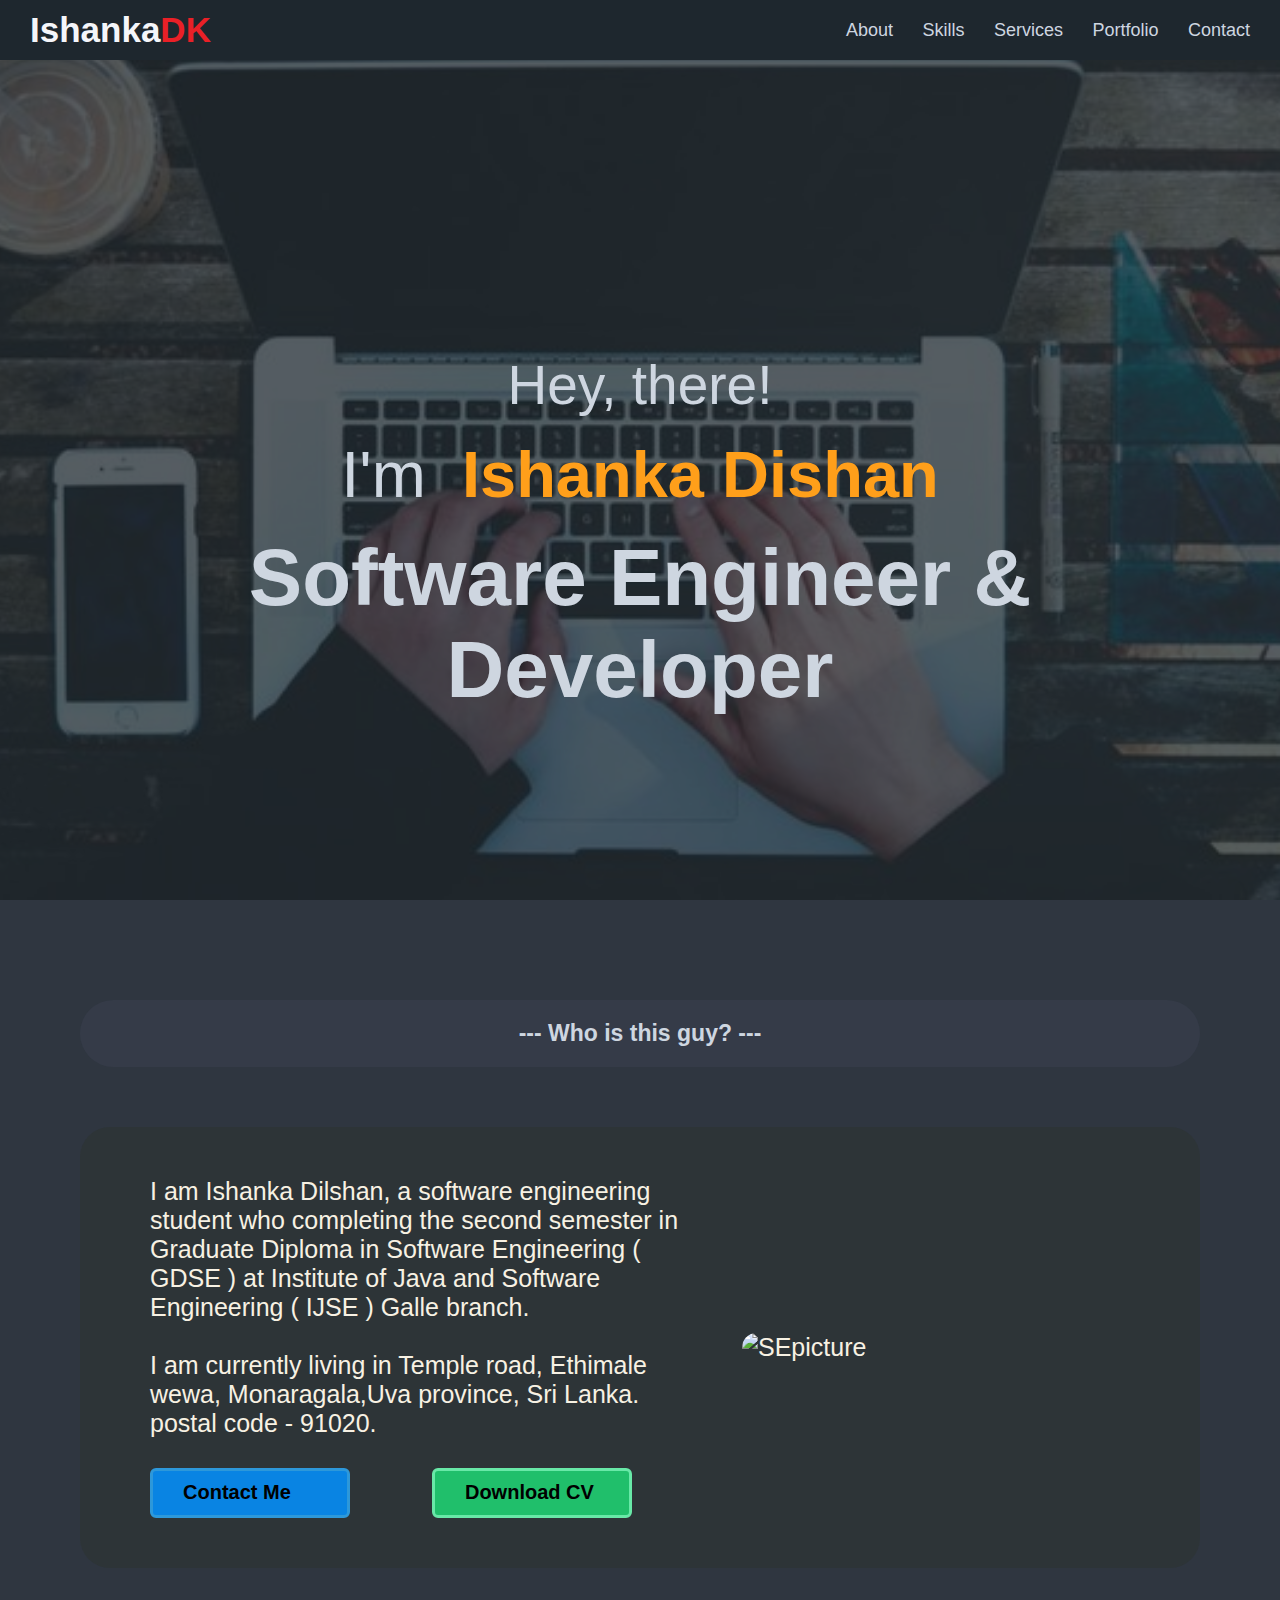
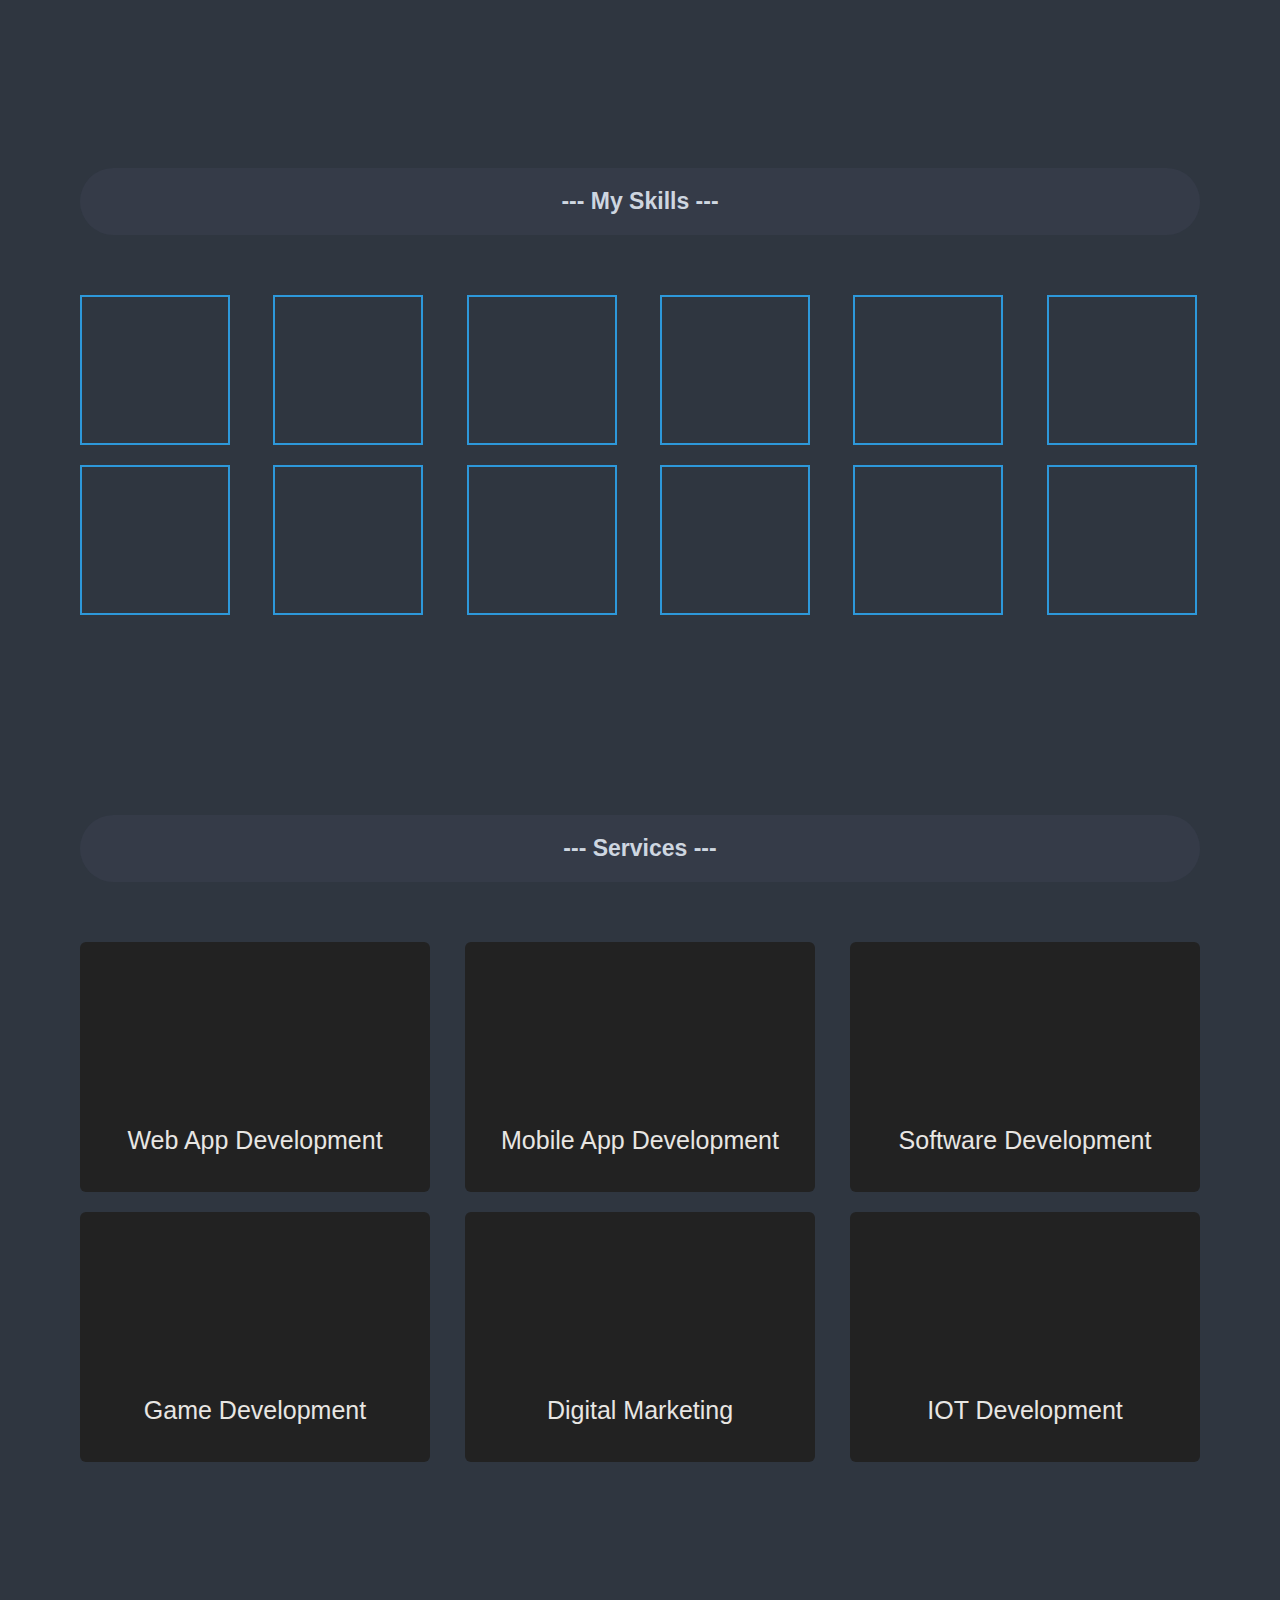
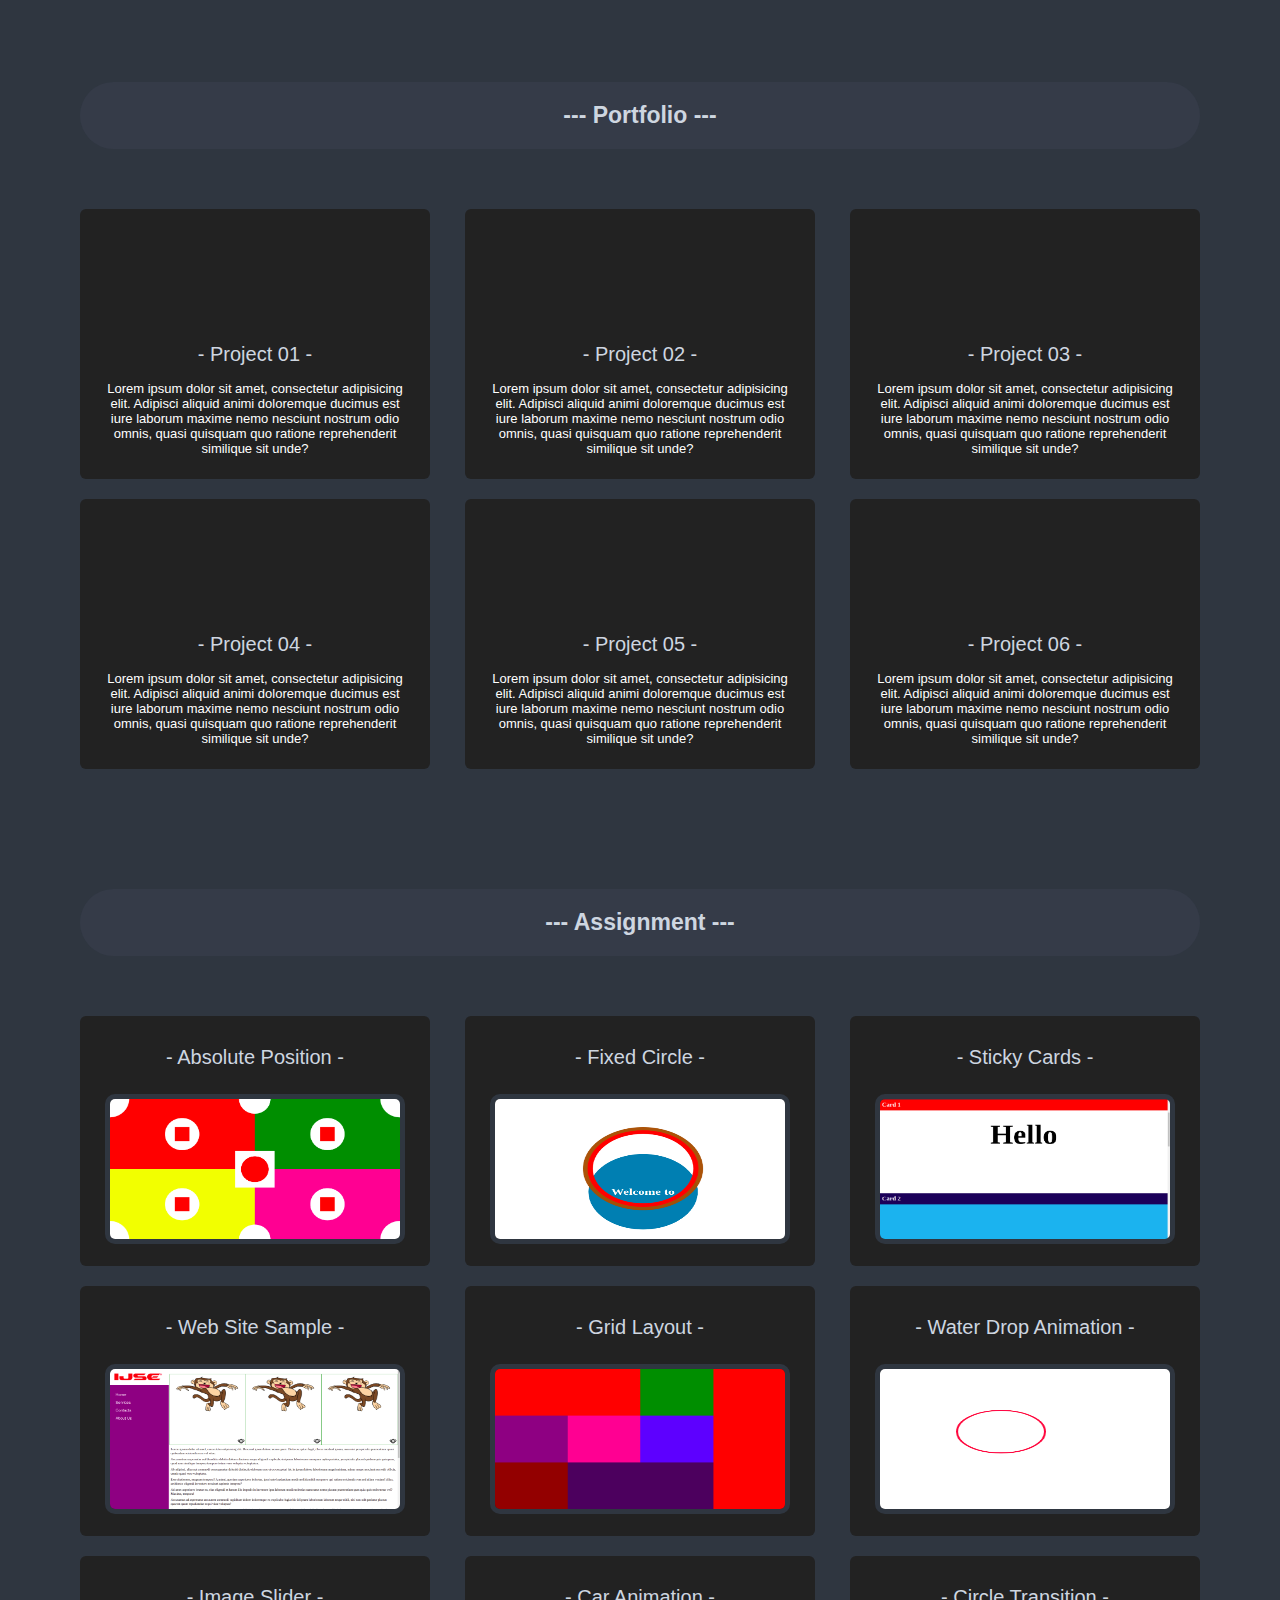
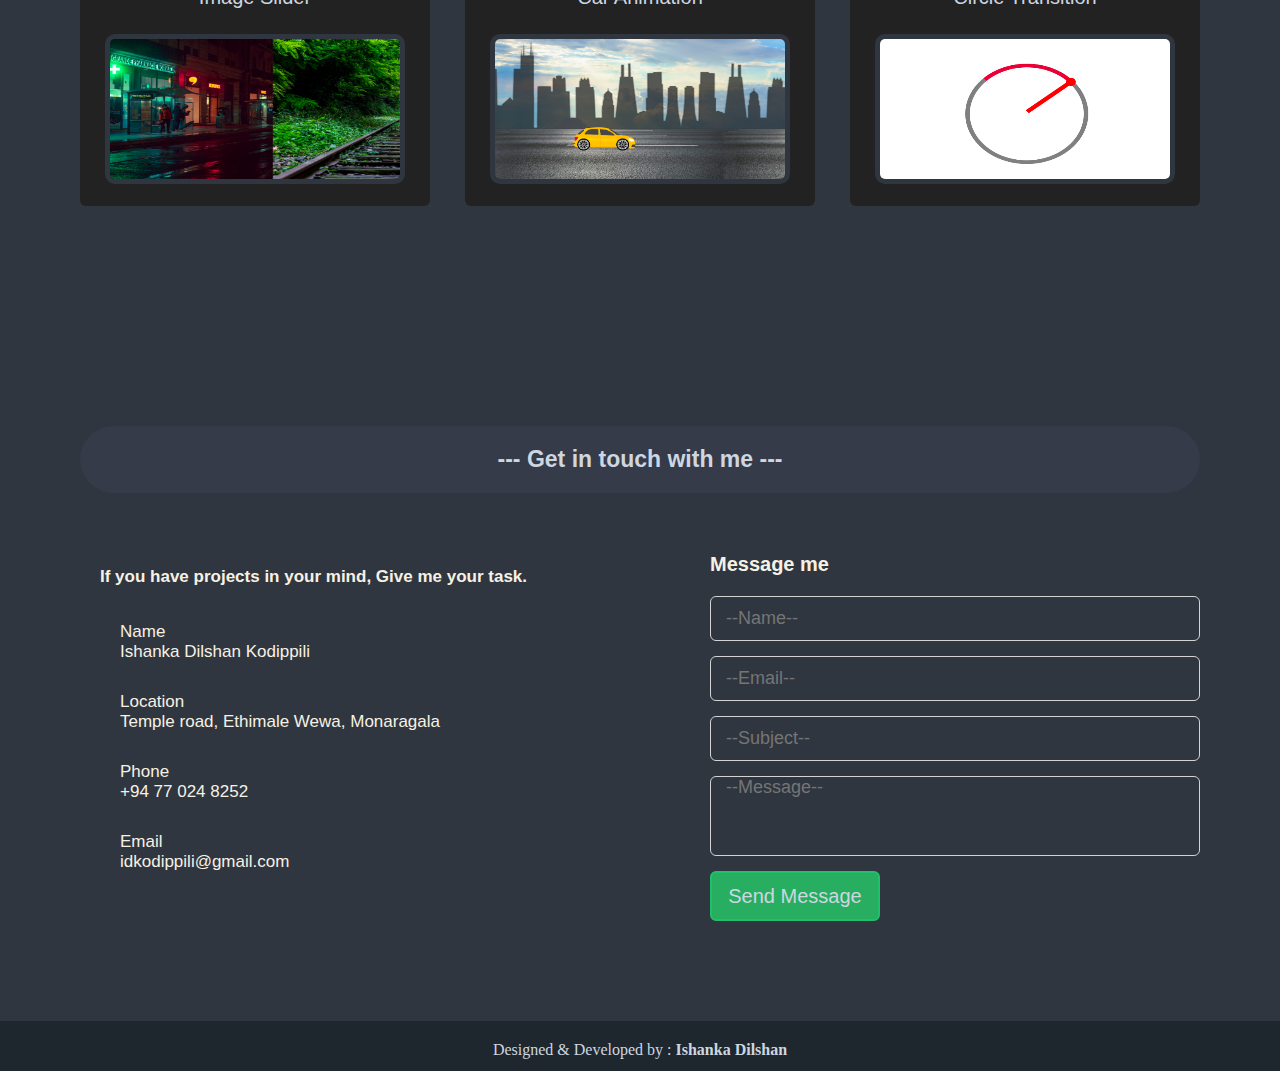
==== commit 9d4f5683: "linked assigments" ====
--- a/index.html
+++ b/index.html
@@ -235,40 +235,76 @@
             </div>
             <div class="assignment">
                 <section>
-                    <div class="assignment-title">
-                        - Assignment 01 -
-                    </div>
-                    <img class="assignment-image" src="assests/img/background.jpg">
-                </section>
-                <section>
-                    <div class="assignment-title">
-                        - Assignment 02 -
-                    </div>
-                    <img class="assignment-image" src="assests/img/background.jpg">
-                </section>
-                <section>
-                    <div class="assignment-title">
-                        - Assignment 03 -
-                    </div>
-                    <img class="assignment-image" src="assests/img/background.jpg">
-                </section>
-                <section>
-                    <div class="assignment-title">
-                        - Assignment 04 -
-                    </div>
-                    <img class="assignment-image" src="assests/img/background.jpg">
-                </section>
-                <section>
-                    <div class="assignment-title">
-                        - Assignment 05 -
-                    </div>
-                    <img class="assignment-image" src="assests/img/background.jpg">
-                </section>
-                <section>
-                    <div class="assignment-title">
-                        - Assignment 06 -
-                    </div>
-                    <img class="assignment-image" src="assests/img/background.jpg">
+                    <a href="CSS01%20-%20Absolute%20Position/index.html" target="_blank">
+                        <div class="assignment-title">
+                            - Absolute Position -
+                        </div>
+                        <img class="assignment-image" src="assests/img/ass01.png">
+                    </a>
+                </section>
+                <section>
+                    <a href="CSS02%20-%20Fixed%20Circles/index.html" target="_blank">
+                        <div class="assignment-title">
+                            - Fixed Circle -
+                        </div>
+                        <img class="assignment-image" src="assests/img/ass02.png">
+                    </a>
+                </section>
+                <section>
+                    <a href="CSS03%20-%20Sticky%20Cards/index.html">
+                    <div class="assignment-title">
+                        - Sticky Cards -
+                    </div>
+                    <img class="assignment-image" src="assests/img/ass03.png">
+                    </a>
+                </section>
+                <section>
+                    <a href="CSS04%20-%20Responsive%20Web%20Site%20Sample/index.html">
+                    <div class="assignment-title">
+                        - Web Site Sample -
+                    </div>
+                    <img class="assignment-image" src="assests/img/ass04.png">
+                    </a>
+                </section>
+                <section>
+                    <a href="CSS05%20-%20Grid%20Layout/index.html">
+                    <div class="assignment-title">
+                        - Grid Layout -
+                    </div>
+                    <img class="assignment-image" src="assests/img/ass05.png">
+                    </a>
+                </section>
+                <section>
+                    <a href="CSS06%20-%20Water%20Drop/index.html">
+                    <div class="assignment-title">
+                        - Water Drop Animation -
+                    </div>
+                    <img class="assignment-image" src="assests/img/ass06.png">
+                    </a>
+                </section>
+                <section>
+                    <a href="CSS07%20-%20image%20Slide%20Show/index.html">
+                    <div class="assignment-title">
+                        - Image Slider -
+                    </div>
+                    <img class="assignment-image" src="assests/img/ass07.png">
+                    </a>
+                </section>
+                <section>
+                    <a href="CSS08%20-%20Car%20Animation/index.html">
+                    <div class="assignment-title">
+                        - Car Animation -
+                    </div>
+                    <img class="assignment-image" src="assests/img/ass08.png">
+                    </a>
+                </section>
+                <section>
+                    <a href="CSS09%20-%20Circle%20Transition/index.html">
+                    <div class="assignment-title">
+                        - Circle Transition -
+                    </div>
+                    <img class="assignment-image" src="assests/img/ass09.png">
+                    </a>
                 </section>
             </div>
         </div>
--- a/assests/css/webstyles.css
+++ b/assests/css/webstyles.css
@@ -15,17 +15,18 @@
 }
 
 ::-webkit-scrollbar-track {
-    background: #f1f1f1;
+    background: #2F3640;
 }
 
 ::-webkit-scrollbar-thumb {
-    background: #888;
+    background: #EA2027;
 }
 
 ::-webkit-scrollbar-thumb:hover {
-    background: #555;
-}
-
+    background: rgba(234, 32, 39, 0.85);
+}
+
+/*Content Style Code*/
 section {
     padding: 100px 0;
 }
@@ -64,7 +65,9 @@
     padding: 10px 0;
     font-family: 'Poppins', sans-serif;
     background: #1E272E;
-    opacity: 1;
+    animation-name: fadeInOpacity;
+    animation-duration: 4s;
+    animation-iteration-count: 1;
 }
 
 .fa-header .max-width {
@@ -90,6 +93,10 @@
     list-style: none;
     display: inline-block;
     margin: 0;
+}
+
+.fa-header .menu li a:hover {
+    color: #EA2027;
 }
 
 .fa-header .menu li a {
@@ -115,23 +122,28 @@
     min-height: 500px;
     background-size: cover;
     z-index: -5;
+    animation-name: fadeInOpacity;
+    animation-duration: 4s;
+    animation-iteration-count: 1;
 }
 
 .home {
     display: flex;
     flex-wrap: wrap;
     height: 100vh;
-    /*min-height: 500px;*/
     color: #CED6E0;
     background-color: rgba(30, 39, 46, 0.75);
     font-family: 'Roboto', sans-serif;
-    /*background-size: cover;*/
     z-index: 1;
-    /*overflow: hidden;*/
-}
+    animation-name: fadeInOpacity;
+    animation-duration: 4s;
+    animation-iteration-count: 1;
+}
+
 .home .max-width {
     margin: auto;
 }
+
 .home .home-content {
     position: sticky;
     padding-top: 15%;
@@ -172,7 +184,6 @@
     background: rgba(45, 52, 54, 0.9);
     color: #F7F1E3;
     font-size: 25px;
-    /*height: 450px;*/
     padding: 50px;
 }
 
@@ -205,15 +216,26 @@
 }
 
 .about .about-content .left .contactme {
-    background-color: #3867D6;
+    background-color: #0984e3;
     border: 3px solid #2D98DA;
     margin-right: 75px;
-
+}
+
+.about .about-content .left .contactme:hover {
+    background-color: initial;
+    color: #0984e3;
+    transform: scale(1.02);
 }
 
 .about .about-content .left .downloadcv {
     background-color: #20BF6B;
     border: 3px solid #68e8a7;
+}
+
+.about .about-content .left .downloadcv:hover {
+    background-color: initial;
+    color: #20BF6B;
+    transform: scale(1.02);
 }
 
 /*skills section*/
@@ -227,11 +249,6 @@
     grid-template-columns: repeat(6, 1fr);
     /*grid-template-columns: repeat(auto-fill, minmax(150px, 1fr));*/
     color: #F7F1E3;
-
-    /*height: 60vh;*/
-    /*max-height: max-content;*/
-    /*width: 80vw;*/
-
 }
 
 .skills-content section {
@@ -242,10 +259,11 @@
     cursor: pointer;
 }
 
-/*.skills-content section:hover {*/
-/*    width: 153px;*/
-/*    height: 153px;*/
-/*}*/
+.skills-content section:hover {
+    background-color: rgba(63, 87, 108, 0.51);
+    border: 3px solid #0080d0;
+    transform: scale(1.03);
+}
 
 .skills-content .java-icon {
     background: url("../img/icon/skills-icon/icons8-java-480.png");
@@ -357,6 +375,7 @@
 }
 
 /*portfolio section  */
+
 .portfolio .projects {
     display: flex;
     flex-wrap: wrap;
@@ -451,6 +470,8 @@
     border: 5px solid #2F3640;
     border-radius: 10px;
 }
+
+/*contact section*/
 
 .contact-content {
     display: flex;
@@ -527,6 +548,14 @@
     resize: none;
 }
 
+.contact .right form .field input:hover {
+    border: 1px solid #FF9F1A;
+}
+
+.contact .right form .field textarea:hover {
+    border: 1px solid #FF9F1A;
+}
+
 .message-me-text {
     font-size: 20px;
     font-weight: 600;
@@ -555,7 +584,10 @@
 .contact .right form .button button:hover {
     background: #2F3640;
     color: #20BF6B;
-}
+    transform: scale(1.02);
+}
+
+/*footer section*/
 
 footer > nav > div {
     background: #1e272e;
@@ -566,17 +598,18 @@
 }
 
 
+@keyframes fadeInOpacity {
+    0% {
+        opacity: 0;
+    }
+    100% {
+        opacity: 1;
+    }
+}
+
 /*Responsive part*/
 
-@media (max-width: 425px){
-    .fa-header {
-        position: fixed;
-        width: 100%;
-        z-index: 900;
-        font-family: 'Poppins', sans-serif;
-        background: #1E272E;
-        opacity: 1;
-    }
+@media (max-width: 425px) {
 
     .about .about-content .left {
         width: 100%;
@@ -637,14 +670,12 @@
         grid-template-rows: repeat(5, 1fr);
         grid-template-columns: repeat(2, 1fr);
     }
+
     .skills-content section {
         width: 60px;
         height: 60px;
     }
-    .skills-content section:hover {
-        width: 60px;
-        height: 60px;
-    }
+
 }
 
 @media (max-width: 1024px) {
@@ -684,6 +715,7 @@
     .about .about-content .left a {
         margin: 12px 75px 0px 0px;
     }
+
     .about .about-content .right .seimg {
         width: 200px;
     }
@@ -720,28 +752,29 @@
         width: 400px;
         margin: 0;
     }
+
     .skills-content {
         grid-gap: 20px;
-         /*grid-template-rows: repeat(5, 1fr);*/
-         /*grid-template-columns: repeat(2, 1fr);*/
-     }
+        /*grid-template-rows: repeat(5, 1fr);*/
+        /*grid-template-columns: repeat(2, 1fr);*/
+    }
+
     .skills-content section {
         width: 120px;
         height: 120px;
         align-content: center;
     }
-    .skills-content section:hover {
-        width: 120px;
-        height: 120px;
-    }
+
     .services .service-list section {
         width: calc(50% - 10px);
         margin-bottom: 20px;
     }
+
     .portfolio .projects section {
         width: calc(50% - 10px);
         margin-bottom: 20px;
     }
+
     .portfolio .assignment section {
         width: calc(50% - 10px);
         margin-bottom: 20px;
@@ -757,14 +790,17 @@
     .about .about-content .right .seimg {
         width: 200px;
     }
+
     .services .service-list section {
         width: 100%;
         margin-bottom: 20px;
     }
+
     .portfolio .projects section {
         width: 100%;
         margin-bottom: 20px;
     }
+
     .portfolio .assignment section {
         width: 100%;
         margin-bottom: 20px;
@@ -777,11 +813,8 @@
         grid-template-rows: repeat(3, 1fr);
         grid-template-columns: repeat(4, 1fr);
     }
+
     .skills-content section {
-        width: 150px;
-        height: 150px;
-    }
-    .skills-content section:hover {
         width: 150px;
         height: 150px;
     }
@@ -813,15 +846,13 @@
         grid-template-rows: repeat(3, 1fr);
         grid-template-columns: repeat(4, 1fr);
     }
+
     .max-width {
         padding-left: 70px;
         padding-right: 70px;
     }
+
     .skills-content section {
-        width: 100px;
-        height: 100px;
-    }
-    .skills-content section:hover {
         width: 100px;
         height: 100px;
     }
@@ -833,10 +864,173 @@
         padding-right: 30px;
     }
 }
-@media (max-width: 490px){
+
+@media (max-width: 490px) {
     .skills-content {
         grid-gap: 5px;
         grid-template-rows: repeat(4, 1fr);
         grid-template-columns: repeat(3, 1fr);
     }
-}+}
+
+@media (min-width: 1500px) and (max-width: 2560px) {
+
+    .max-width {
+        max-width: 2300px;
+        padding: 0 80px;
+        margin: auto;
+    }
+
+    .home .home-content .text-1 {
+        font-size: 70px;
+    }
+
+    .home .home-content .text-2 {
+        font-size: 90px;
+    }
+
+    .home .home-content .text-3 {
+        font-size: 120px;
+    }
+
+    .fa-header .logo a {
+        font-size: 50px;
+    }
+
+    .fa-header .menu li a {
+        font-size: 30px;
+    }
+
+    .title {
+        font-size: 40px;
+    }
+
+    .about-content {
+        font-size: 30px;
+    }
+
+    .about .about-content .left {
+        width: 60%;
+    }
+
+    .about .about-content .right {
+        width: 30%;
+        margin-left: 100px;
+    }
+
+    .about .about-content .right .seimg {
+        height: 450px;
+        width: 500px;
+    }
+
+    .skills-content section {
+        width: 200px;
+        height: 200px;
+    }
+
+    .services .service-list section {
+        width: 350px;
+        height: 350px;
+    }
+
+    .service-icon {
+        width: 150px;
+        height: 150px;
+        margin-bottom: 100px;
+        font-size: 80px;
+    }
+
+    .services-title {
+        font-size: 26px;
+    }
+
+    .portfolio .projects section {
+        width: 350px;
+        height: 350px;
+    }
+
+    .project-icon {
+        width: 150px;
+        height: 150px;
+        font-size: 80px;
+    }
+
+    .project-title, .assignment-title {
+        font-size: 30px;
+    }
+
+    .portfolio .projects section > p {
+        font-size: 16px;
+    }
+
+    .portfolio .assignment section {
+        height: 350px;
+    }
+
+    .portfolio .assignment .assignment-image {
+        margin-top: 30px;
+        width: 100%;
+        height: 200px;
+    }
+
+    .contact .contact-content .left p {
+        font-size: 25px;
+    }
+
+    .contact .contact-content .details {
+        margin: 50px 0;
+    }
+
+    .contact .contact-content .details .box {
+        height: 100px;
+    }
+
+    .contact .contact-content .details .box i {
+        font-size: 50px;
+    }
+
+    .contact .contact-content .details .box .info {
+        margin-left: 30px;
+    }
+
+    .contact .contact-content .details .box .info .detail-title {
+        font-size: 25px;
+    }
+
+    .contact .contact-content .details .box .info .sub-title {
+        font-size: 25px;
+    }
+
+    .contact .right form .field {
+        height: 60px;
+        margin-bottom: 25px;
+    }
+
+    .contact .right form .textarea {
+        height: 100px;
+        margin-bottom: 25px;
+    }
+
+    .contact .right form .field input, textarea {
+        font-size: 25px;
+    }
+
+    .message-me-text {
+        font-size: 25px;
+    }
+
+    .contact .right form .button {
+        width: 250px;
+        height: 70px;
+    }
+
+    .contact .right form .button button {
+        font-size: 30px;
+    }
+
+    footer > nav > div {
+        height: 70px;
+        font-size: 30px;
+    }
+}
+
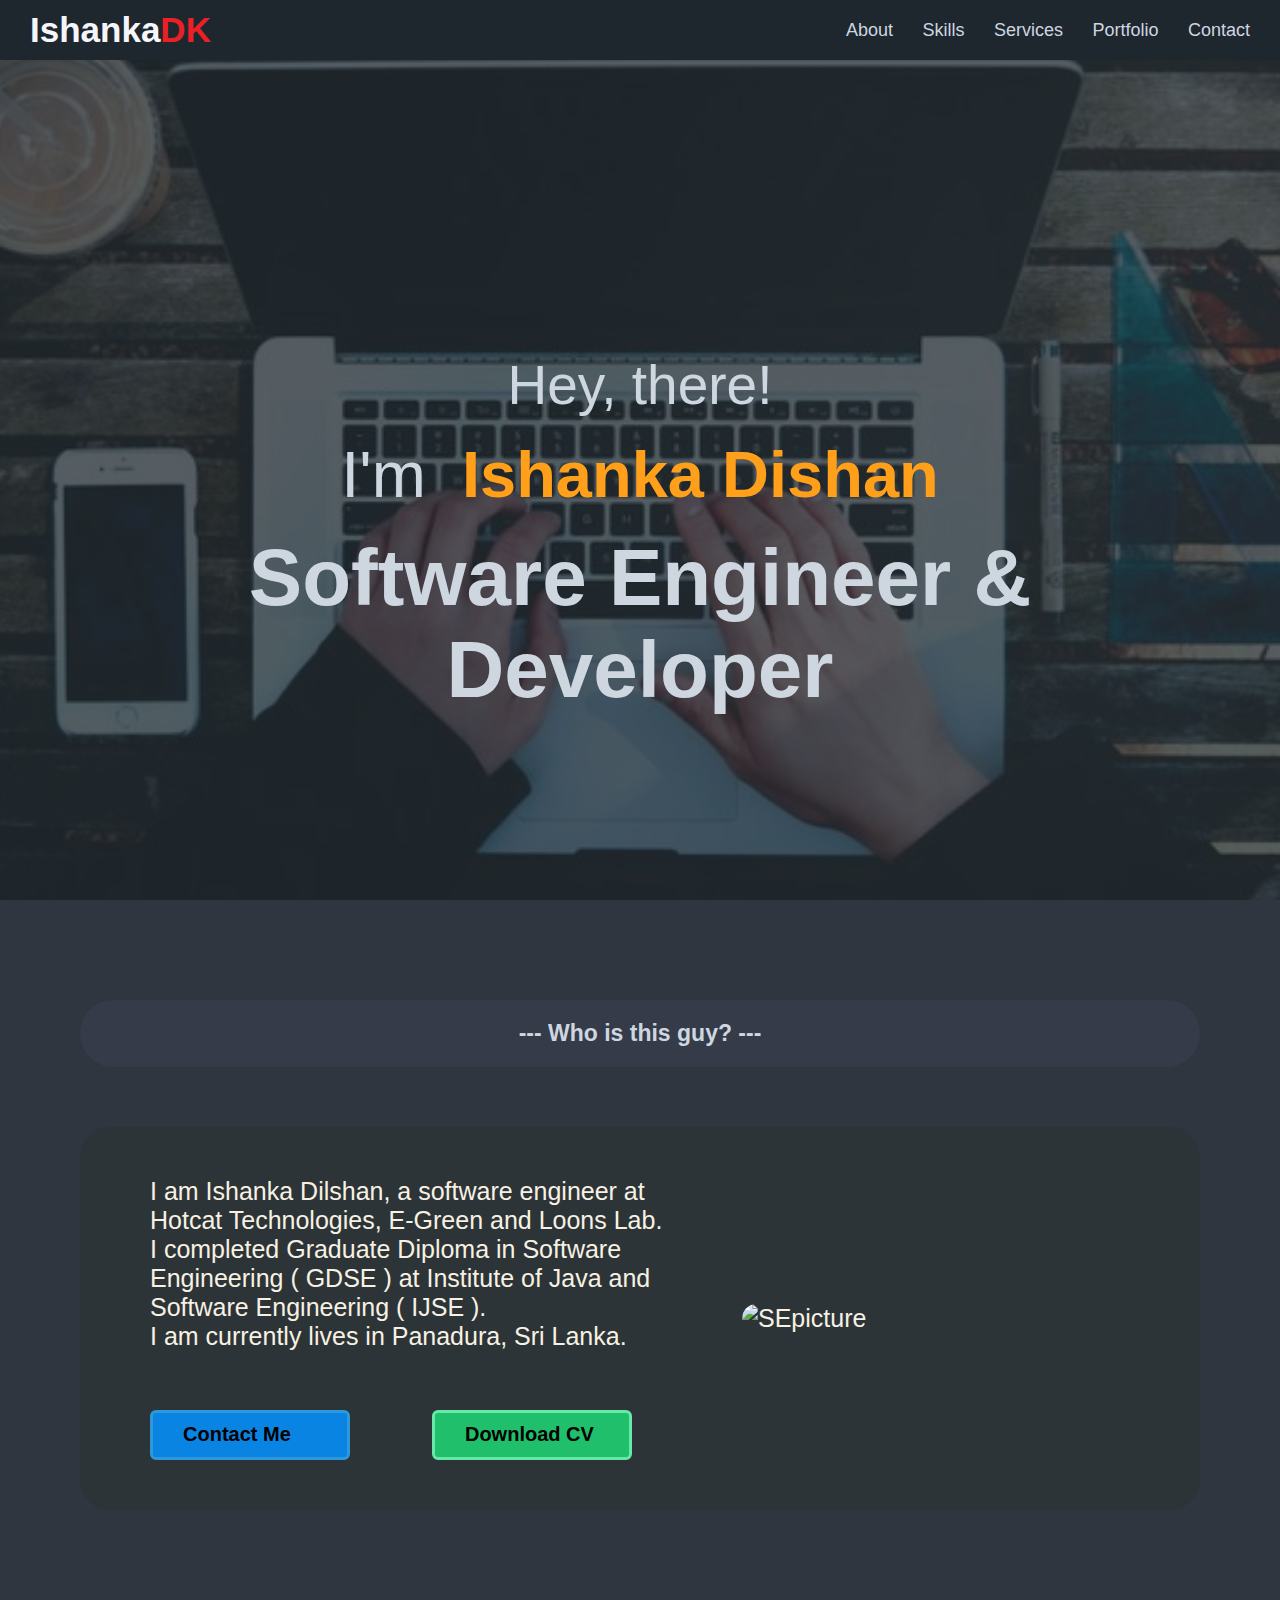
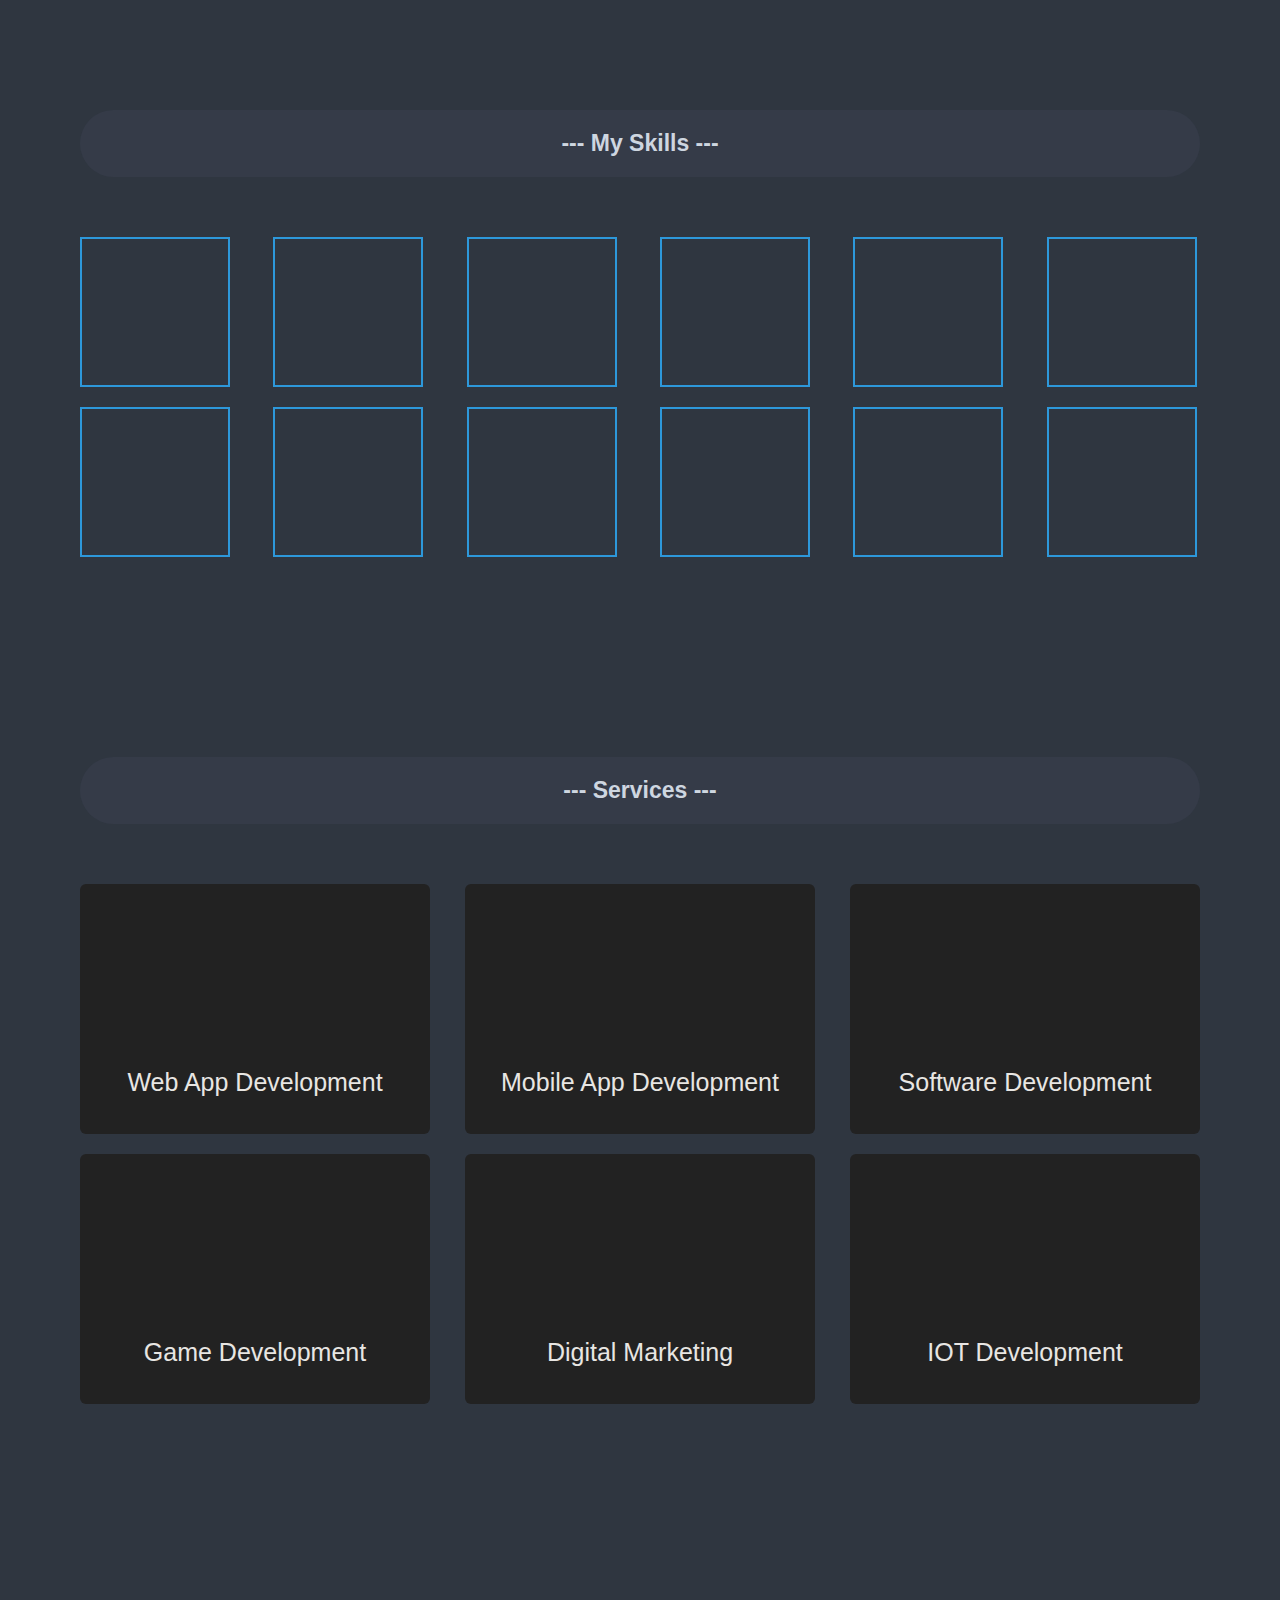
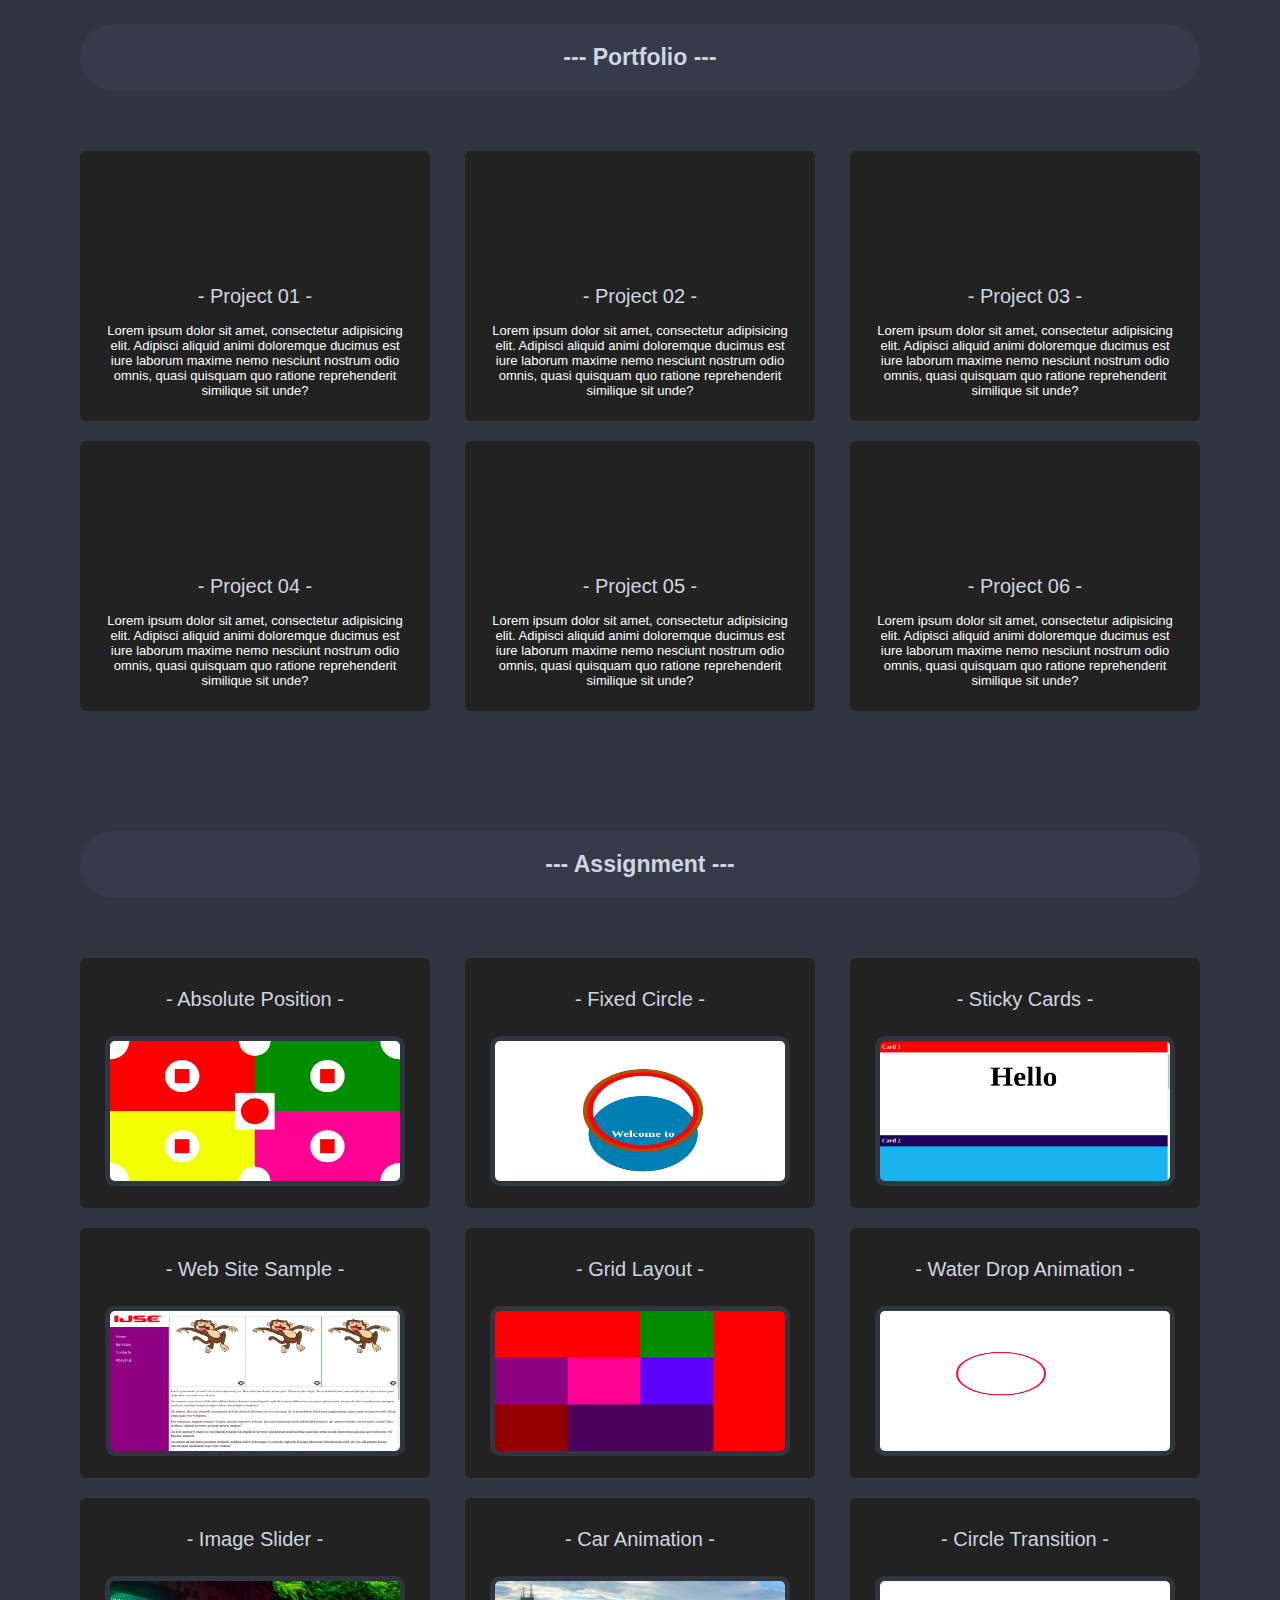
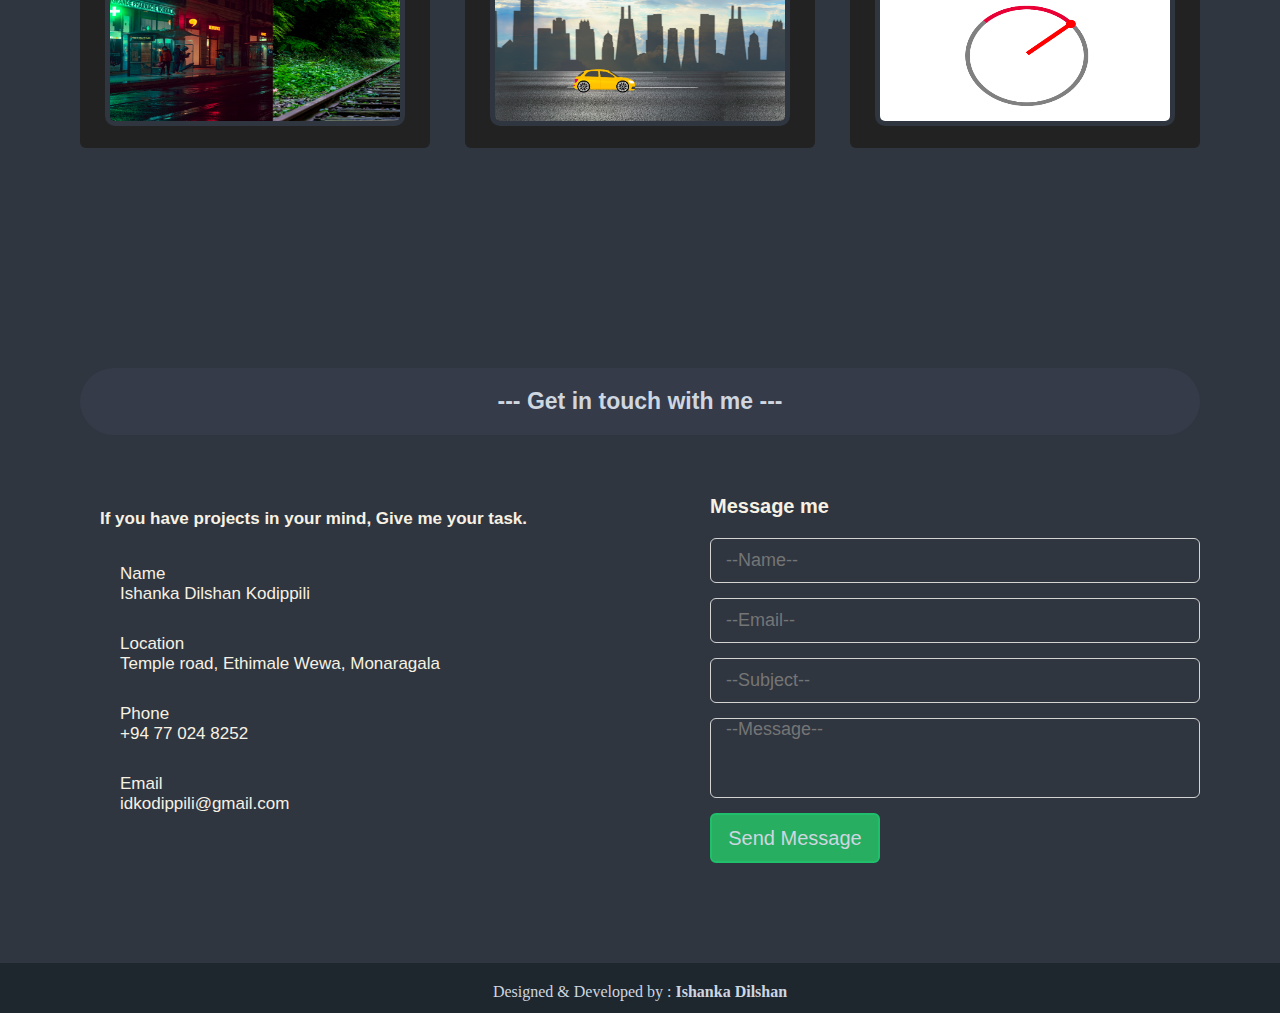
==== commit 84dadbac: "about change" ====
--- a/index.html
+++ b/index.html
@@ -59,16 +59,15 @@
         </div>
         <div class="about-content">
             <div class="column left">
-                <p>I am Ishanka Dilshan, a software engineering student who completing the second semester in
-                    Graduate
-                    Diploma in Software Engineering ( GDSE ) at
-                    Institute of Java and Software Engineering ( IJSE ) Galle branch.
-                    <br><br>I am currently living in Temple road, Ethimale wewa, Monaragala,Uva province, Sri Lanka.
-                    postal
-                    code
-                    - 91020.</p>
-                <a href="#" class="contactme" id="contactme">Contact Me </a>
-                <a href="#" class="downloadcv" id="downloadcv">Download CV</a>
+                <p>I am Ishanka Dilshan, a software engineer at Hotcat Technologies, E-Green and Loons Lab.
+                    <br>
+                    I completed Graduate Diploma in Software Engineering ( GDSE ) at
+                    Institute of Java and Software Engineering ( IJSE ).
+                    <br>
+                    I am currently lives in Panadura, Sri Lanka.</p>
+                    <br>
+                    <a href="#" class="contactme" id="contactme">Contact Me </a>
+                <a target="_blank" href="assests/cv/Ishanka Dilshan - Resume.pdf" class="downloadcv" id="downloadcv">Download CV</a>
             </div>
             <div class="column right">
                 <img class="seimg" src="assests/img/SEpic.jpg" alt="SEpicture">
